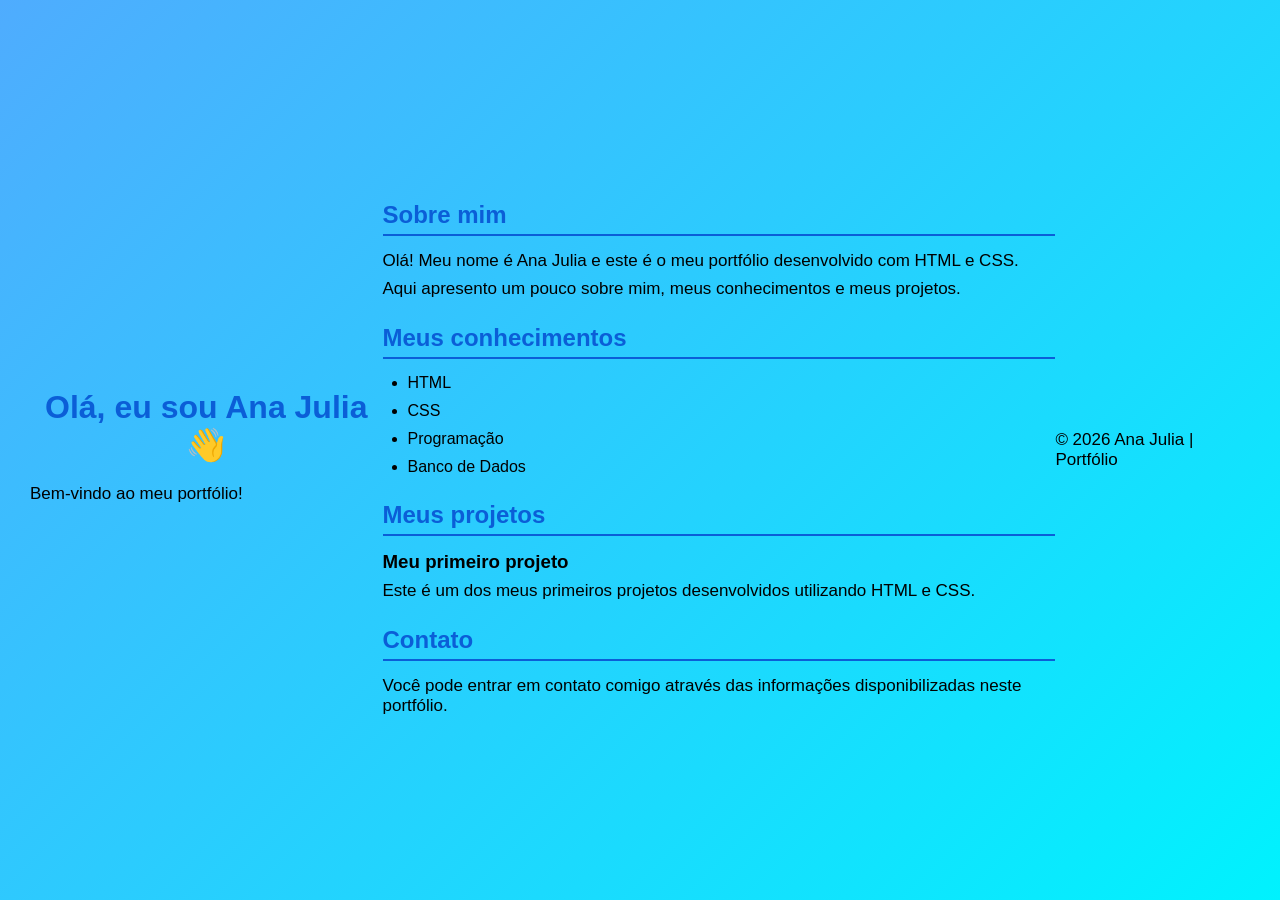
==== index.html @ 7d539e75 "Update title and restructure portfolio layout" ====
<!DOCTYPE html>
<html lang="pt-BR">
<head>
    <meta charset="UTF-8">
    <meta name="viewport" content="width=device-width, initial-scale=1.0">

    <title>Portfólio | Ana Julia</title>

    <link rel="stylesheet" href="style.css">
</head>

<body>

    <header>
        <h1>Olá, eu sou Ana Julia 👋</h1>
        <p>Bem-vindo ao meu portfólio!</p>
    </header>

    <main>

        <section>
            <h2>Sobre mim</h2>

            <p>
                Olá! Meu nome é Ana Julia e este é o meu portfólio
                desenvolvido com HTML e CSS.
            </p>

            <p>
                Aqui apresento um pouco sobre mim, meus conhecimentos
                e meus projetos.
            </p>
        </section>

        <section>
            <h2>Meus conhecimentos</h2>

            <ul>
                <li>HTML</li>
                <li>CSS</li>
                <li>Programação</li>
                <li>Banco de Dados</li>
            </ul>
        </section>

        <section>
            <h2>Meus projetos</h2>

            <div class="projeto">
                <h3>Meu primeiro projeto</h3>
                <p>
                    Este é um dos meus primeiros projetos desenvolvidos
                    utilizando HTML e CSS.
                </p>
            </div>

        </section>

        <section>
            <h2>Contato</h2>

            <p>
                Você pode entrar em contato comigo através das informações
                disponibilizadas neste portfólio.
            </p>
        </section>

    </main>

    <footer>
        <p>© 2026 Ana Julia | Portfólio</p>
    </footer>

</body>
</html>
---- style.css ----
*{
    margin:0;
    padding:0;
    box-sizing:border-box;
    font-family: Arial, Helvetica, sans-serif;
}

body{
    background: linear-gradient(135deg,#4facfe,#00f2fe);
    display:flex;
    justify-content:center;
    align-items:center;
    min-height:100vh;
    padding:30px;
}

.curriculo{
    background:white;
    width:800px;
    max-width:100%;
    padding:35px;
    border-radius:15px;
    box-shadow:0 10px 25px rgba(0,0,0,.2);
}

h1{
    text-align:center;
    color:#0b5ed7;
    margin-bottom:20px;
}

.descricao{
    text-align:center;
    margin-bottom:20px;
}

img{
    display:block;
    width:180px;
    height:180px;
    object-fit:cover;
    border-radius:50%;
    margin:20px auto;
    border:5px solid #0b5ed7;
}

h2{
    margin-top:25px;
    margin-bottom:15px;
    color:#0b5ed7;
    border-bottom:2px solid #0b5ed7;
    padding-bottom:5px;
}

p{
    margin:8px 0;
    font-size:17px;
}

ul{
    margin-left:25px;
    margin-top:10px;
}

li{
    margin:10px 0;
}

strong{
    color:#222;
}
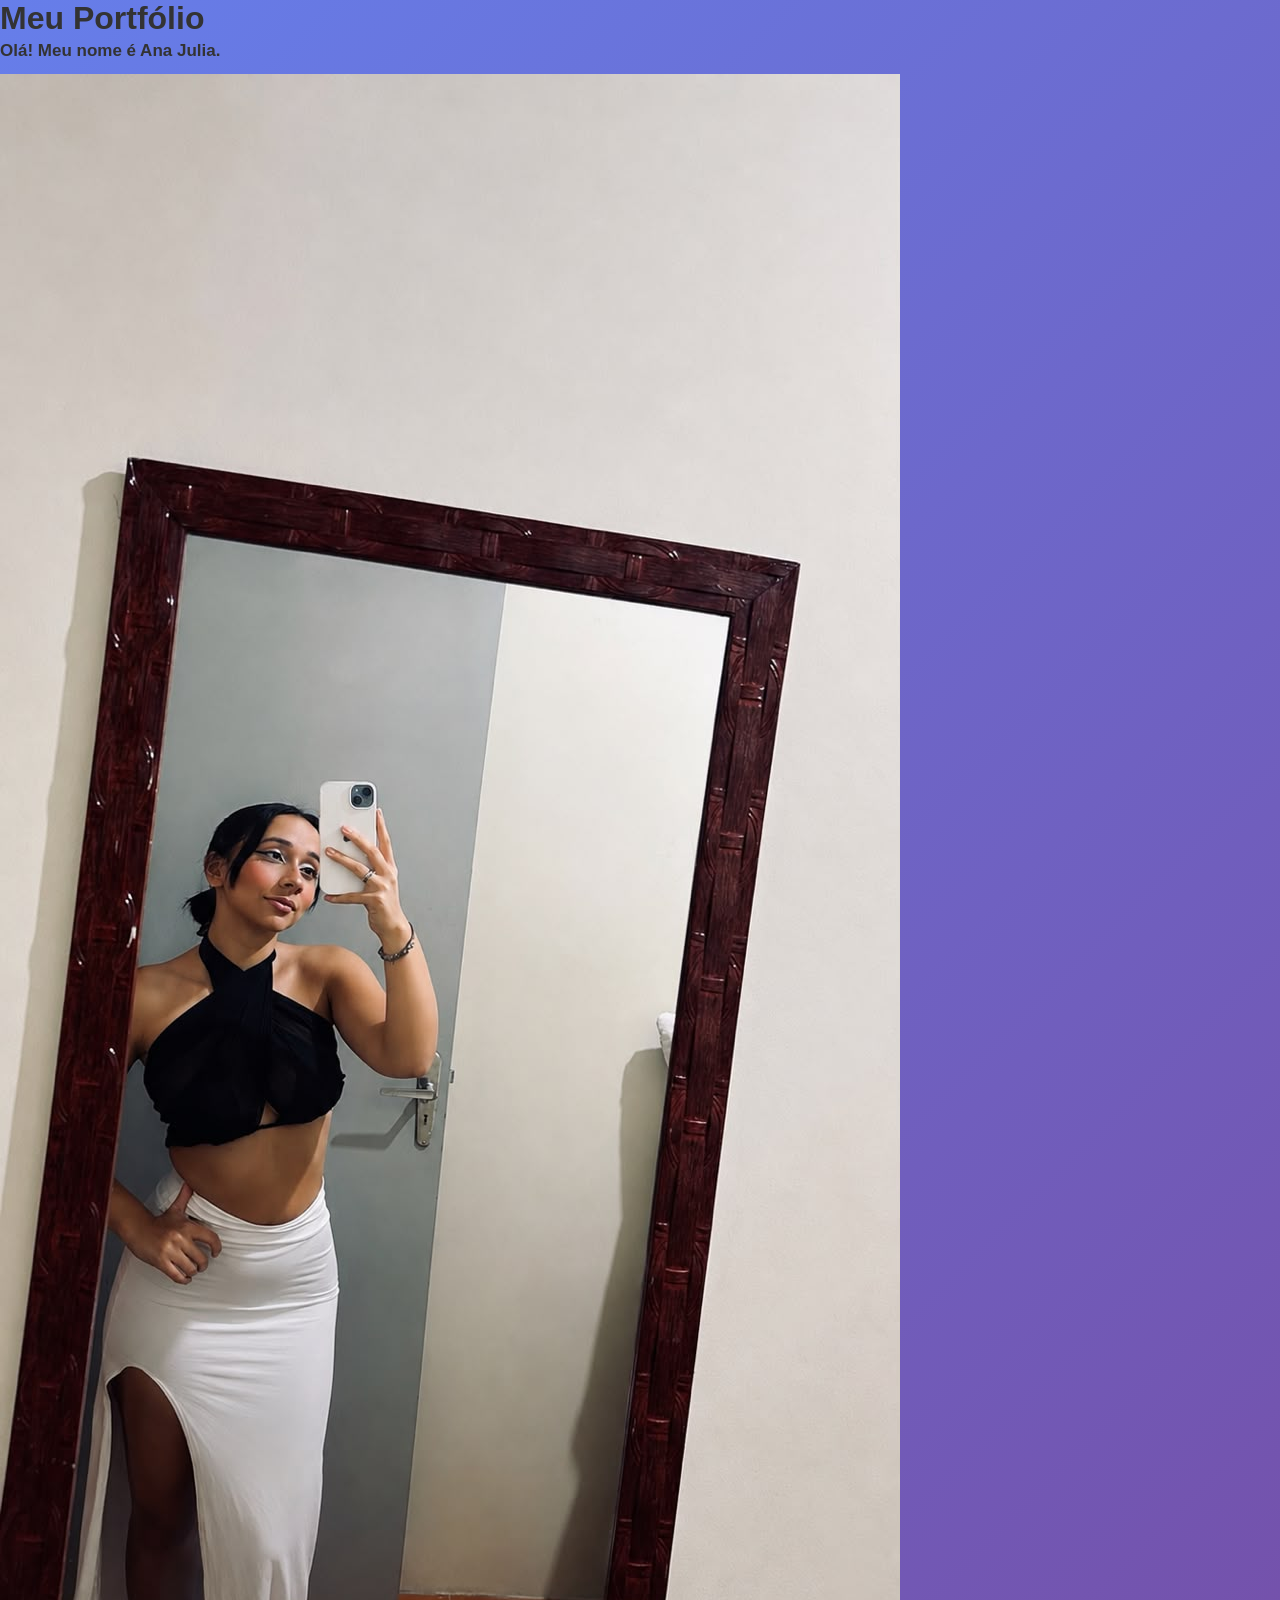
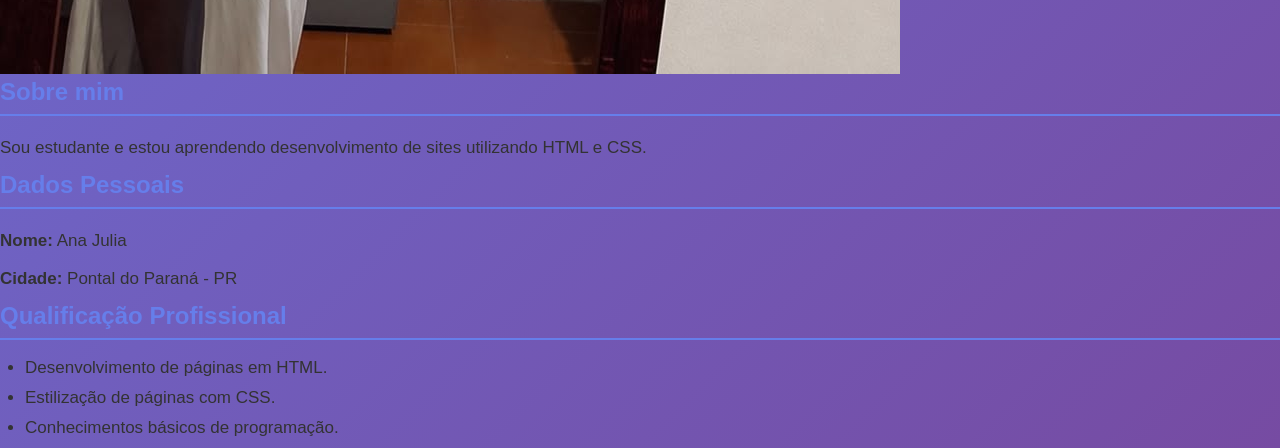
==== commit 5dbf7d32: "Update index.html" ====
--- a/index.html
+++ b/index.html
@@ -3,73 +3,43 @@
 <head>
     <meta charset="UTF-8">
     <meta name="viewport" content="width=device-width, initial-scale=1.0">
-
-    <title>Portfólio | Ana Julia</title>
-
+    <title>Portfólio - Ana Julia</title>
     <link rel="stylesheet" href="style.css">
 </head>
 
 <body>
 
-    <header>
-        <h1>Olá, eu sou Ana Julia 👋</h1>
-        <p>Bem-vindo ao meu portfólio!</p>
-    </header>
+    <div class="curriculo">
 
-    <main>
+        <h1>Meu Portfólio</h1>
 
-        <section>
-            <h2>Sobre mim</h2>
+        <p class="descricao">
+            <strong>Olá! Meu nome é Ana Julia.</strong>
+        </p>
 
-            <p>
-                Olá! Meu nome é Ana Julia e este é o meu portfólio
-                desenvolvido com HTML e CSS.
-            </p>
+        <img src="ee482ead-4602-4b2a-9e00-32a51fa433e0.jpeg" alt="Foto de perfil">
 
-            <p>
-                Aqui apresento um pouco sobre mim, meus conhecimentos
-                e meus projetos.
-            </p>
-        </section>
+        <h2>Sobre mim</h2>
 
-        <section>
-            <h2>Meus conhecimentos</h2>
+        <p>
+            Sou estudante e estou aprendendo desenvolvimento de sites
+            utilizando HTML e CSS.
+        </p>
 
-            <ul>
-                <li>HTML</li>
-                <li>CSS</li>
-                <li>Programação</li>
-                <li>Banco de Dados</li>
-            </ul>
-        </section>
+        <h2>Dados Pessoais</h2>
 
-        <section>
-            <h2>Meus projetos</h2>
+        <p><strong>Nome:</strong> Ana Julia</p>
+        <p><strong>Cidade:</strong> Pontal do Paraná - PR</p>
 
-            <div class="projeto">
-                <h3>Meu primeiro projeto</h3>
-                <p>
-                    Este é um dos meus primeiros projetos desenvolvidos
-                    utilizando HTML e CSS.
-                </p>
-            </div>
+        <h2>Qualificação Profissional</h2>
 
-        </section>
+        <ul>
+            <li>Desenvolvimento de páginas em HTML.</li>
+            <li>Estilização de páginas com CSS.</li>
+            <li>Conhecimentos básicos de programação.</li>
+        </ul>
 
-        <section>
-            <h2>Contato</h2>
-
-            <p>
-                Você pode entrar em contato comigo através das informações
-                disponibilizadas neste portfólio.
-            </p>
-        </section>
-
-    </main>
-
-    <footer>
-        <p>© 2026 Ana Julia | Portfólio</p>
-    </footer>
+    </div>
 
 </body>
 </html>
--- a/style.css
+++ b/style.css
@@ -1,71 +1,81 @@
-*{
-    margin:0;
-    padding:0;
-    box-sizing:border-box;
+* {
+    margin: 0;
+    padding: 0;
+    box-sizing: border-box;
     font-family: Arial, Helvetica, sans-serif;
 }
 
-body{
-    background: linear-gradient(135deg,#4facfe,#00f2fe);
-    display:flex;
-    justify-content:center;
-    align-items:center;
-    min-height:100vh;
-    padding:30px;
+body {
+    background: linear-gradient(135deg, #667eea, #764ba2);
+    color: #333;
+    min-height: 100vh;
 }
 
-.curriculo{
-    background:white;
-    width:800px;
-    max-width:100%;
-    padding:35px;
-    border-radius:15px;
-    box-shadow:0 10px 25px rgba(0,0,0,.2);
+header {
+    text-align: center;
+    color: white;
+    padding: 70px 20px 50px;
 }
 
-h1{
-    text-align:center;
-    color:#0b5ed7;
-    margin-bottom:20px;
+header h1 {
+    font-size: 42px;
+    margin-bottom: 15px;
 }
 
-.descricao{
-    text-align:center;
-    margin-bottom:20px;
+header p {
+    font-size: 20px;
 }
 
-img{
-    display:block;
-    width:180px;
-    height:180px;
-    object-fit:cover;
-    border-radius:50%;
-    margin:20px auto;
-    border:5px solid #0b5ed7;
+main {
+    width: 800px;
+    max-width: 90%;
+    margin: 0 auto;
 }
 
-h2{
-    margin-top:25px;
-    margin-bottom:15px;
-    color:#0b5ed7;
-    border-bottom:2px solid #0b5ed7;
-    padding-bottom:5px;
+section {
+    background: white;
+    padding: 30px;
+    margin-bottom: 25px;
+    border-radius: 15px;
+    box-shadow: 0 8px 20px rgba(0, 0, 0, 0.15);
 }
 
-p{
-    margin:8px 0;
-    font-size:17px;
+h2 {
+    color: #667eea;
+    margin-bottom: 18px;
+    border-bottom: 2px solid #667eea;
+    padding-bottom: 8px;
 }
 
-ul{
-    margin-left:25px;
-    margin-top:10px;
+p {
+    font-size: 17px;
+    line-height: 1.6;
+    margin-bottom: 10px;
 }
 
-li{
-    margin:10px 0;
+ul {
+    padding-left: 25px;
 }
 
-strong{
-    color:#222;
-}+li {
+    margin: 10px 0;
+    font-size: 17px;
+}
+
+.projeto {
+    background: #f4f4ff;
+    padding: 20px;
+    border-radius: 10px;
+}
+
+.projeto h3 {
+    color: #764ba2;
+    margin-bottom: 10px;
+}
+
+footer {
+    text-align: center;
+    color: white;
+    padding: 30px;
+    font-size: 15px;
+}
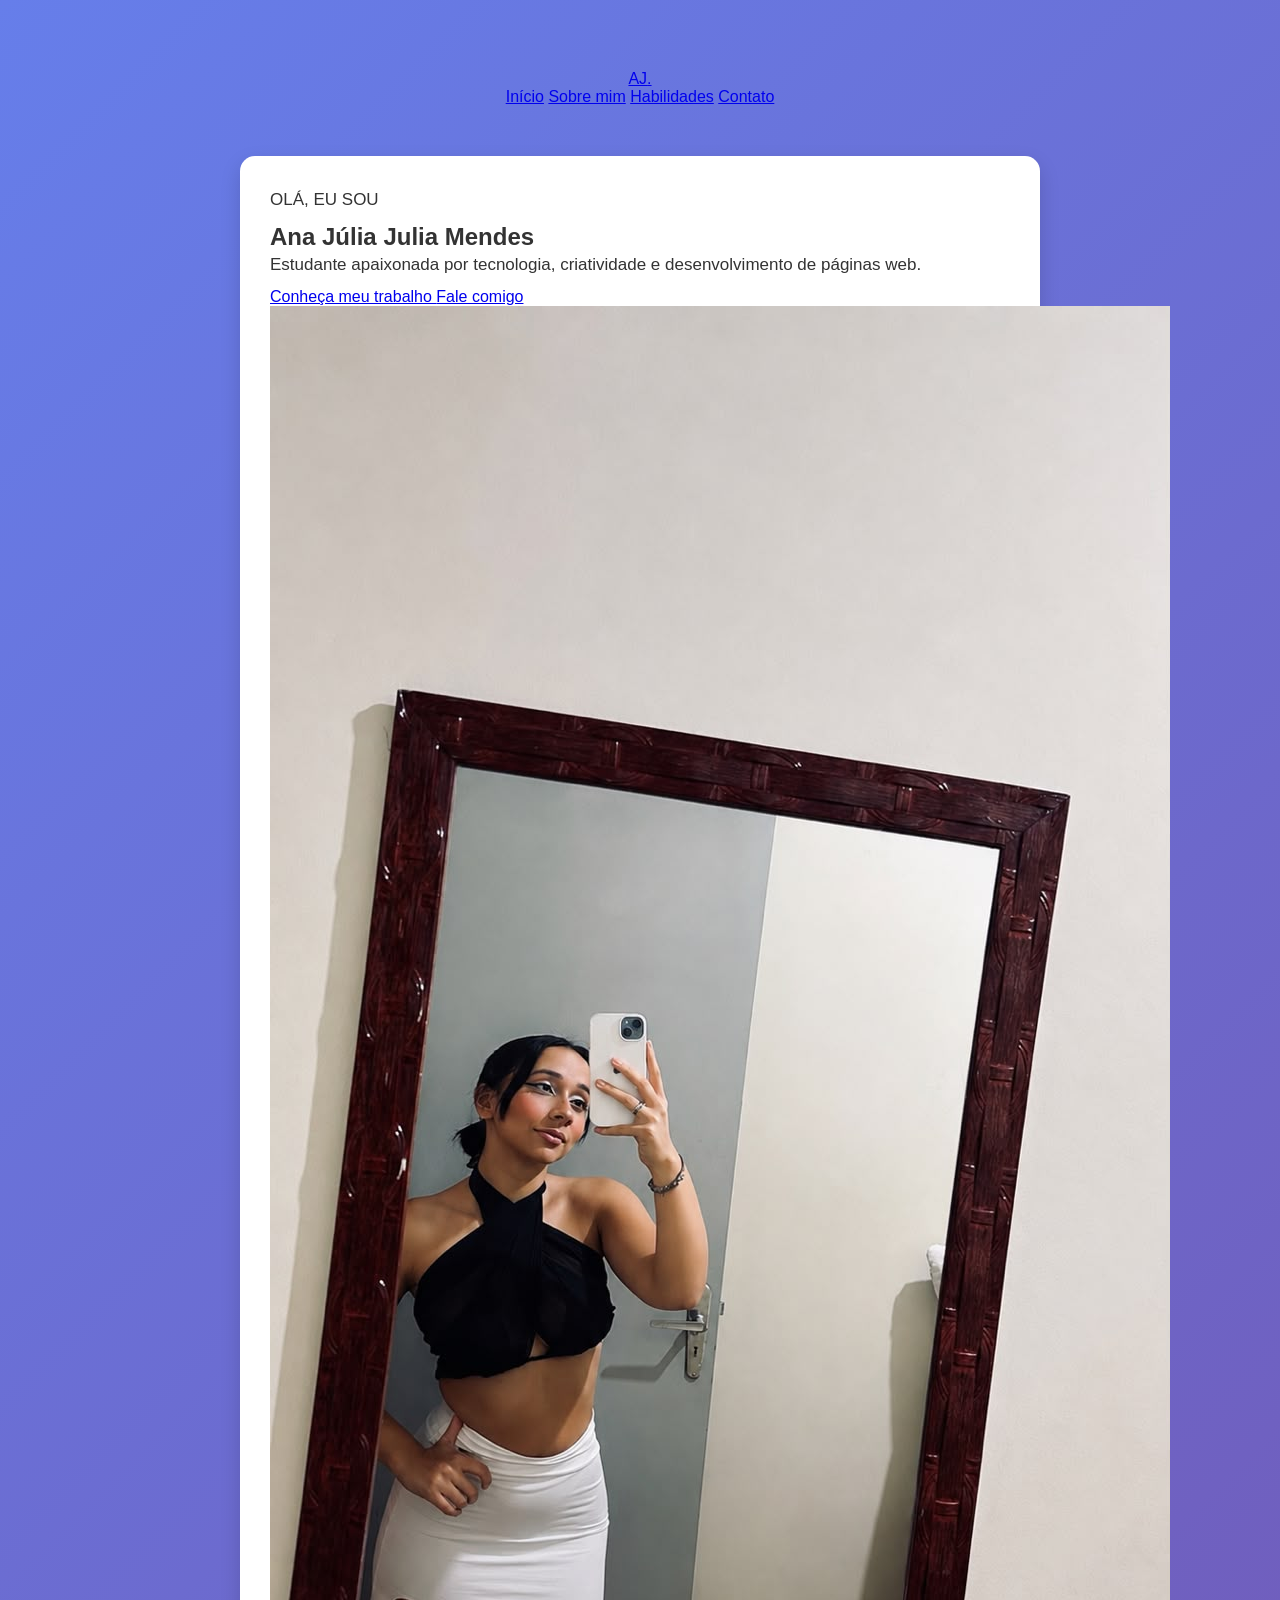
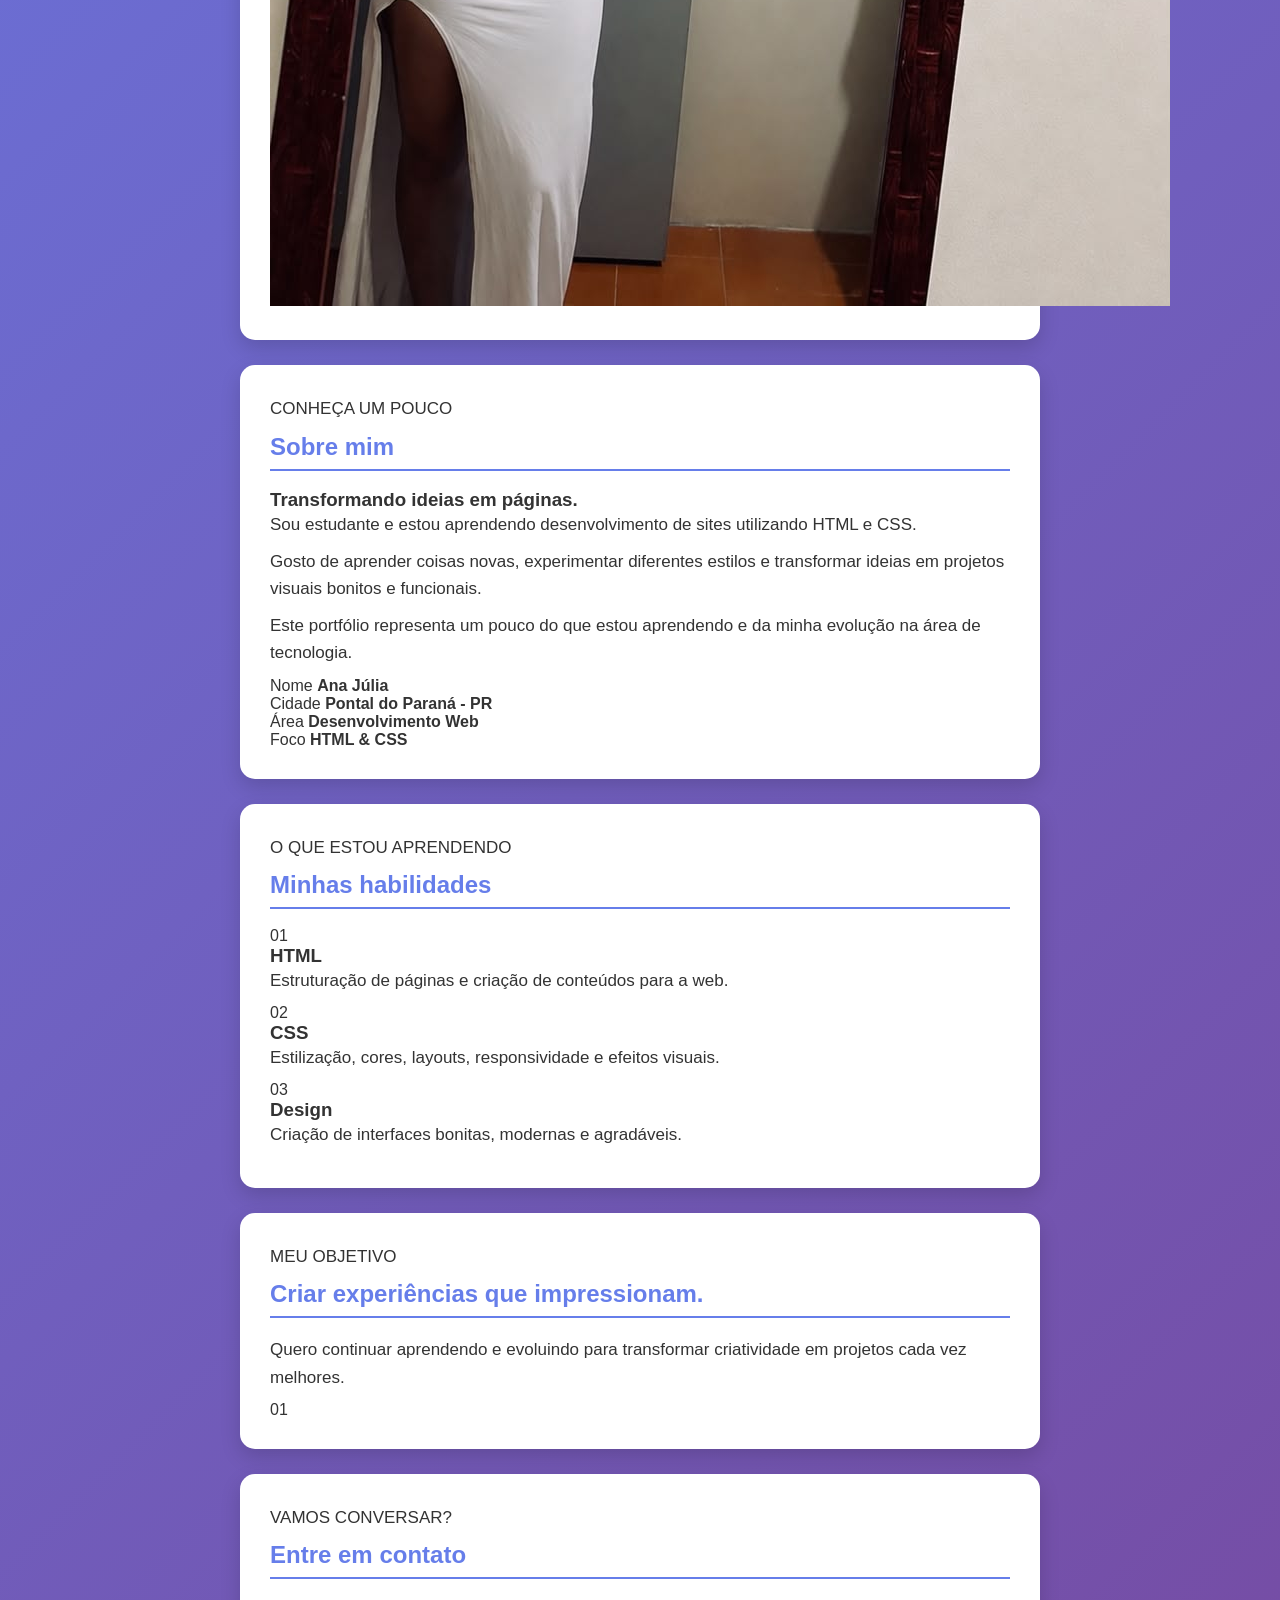
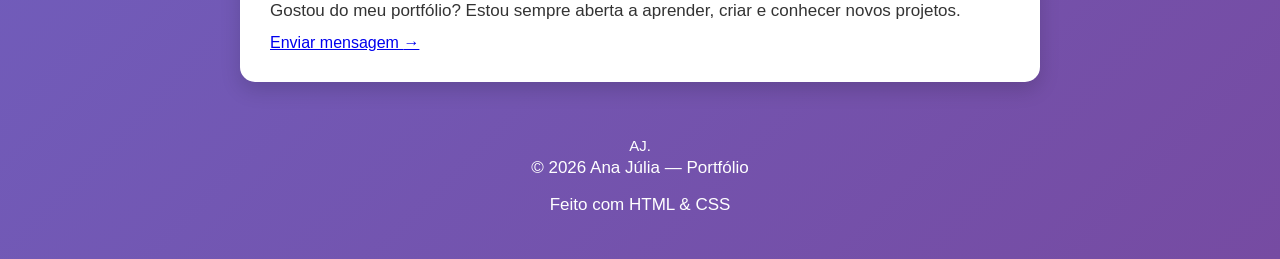
==== commit 3236681c: "Update portfolio title and restructure HTML layout" ====
--- a/index.html
+++ b/index.html
@@ -3,43 +3,273 @@
 <head>
     <meta charset="UTF-8">
     <meta name="viewport" content="width=device-width, initial-scale=1.0">
-    <title>Portfólio - Ana Julia</title>
+
+    <title>Ana Júlia | Portfólio</title>
+
     <link rel="stylesheet" href="style.css">
 </head>
 
 <body>
 
-    <div class="curriculo">
-
-        <h1>Meu Portfólio</h1>
-
-        <p class="descricao">
-            <strong>Olá! Meu nome é Ana Julia.</strong>
+    <!-- CABEÇALHO -->
+    <header class="header">
+        <a href="#inicio" class="logo">AJ<span>.</span></a>
+
+        <nav class="nav">
+            <a href="#inicio">Início</a>
+            <a href="#sobre">Sobre mim</a>
+            <a href="#habilidades">Habilidades</a>
+            <a href="#contato">Contato</a>
+        </nav>
+    </header>
+
+
+    <!-- INÍCIO -->
+    <main>
+
+        <section class="hero" id="inicio">
+
+            <div class="hero-text">
+
+                <p class="small-title">OLÁ, EU SOU</p>
+
+                <h1>
+                    Ana Júlia
+                    <span>Julia Mendes</span>
+                </h1>
+
+                <p class="description">
+                    Estudante apaixonada por tecnologia, criatividade
+                    e desenvolvimento de páginas web.
+                </p>
+
+                <div class="buttons">
+                    <a href="#sobre" class="btn primary">
+                        Conheça meu trabalho
+                    </a>
+
+                    <a href="#contato" class="btn secondary">
+                        Fale comigo
+                    </a>
+                </div>
+
+            </div>
+
+
+            <div class="hero-image">
+
+                <div class="image-glow"></div>
+
+                <div class="image-card">
+                    <img
+                        src="ee482ead-4602-4b2a-9e00-32a51fa433e0.jpeg"
+                        alt="Foto de Ana Júlia"
+                    >
+                </div>
+
+            </div>
+
+        </section>
+
+
+        <!-- SOBRE -->
+        <section class="section" id="sobre">
+
+            <div class="section-title">
+                <p>CONHEÇA UM POUCO</p>
+                <h2>Sobre <span>mim</span></h2>
+            </div>
+
+            <div class="about-grid">
+
+                <div class="about-text">
+                    <h3>Transformando ideias em páginas.</h3>
+
+                    <p>
+                        Sou estudante e estou aprendendo desenvolvimento
+                        de sites utilizando HTML e CSS.
+                    </p>
+
+                    <p>
+                        Gosto de aprender coisas novas, experimentar
+                        diferentes estilos e transformar ideias em
+                        projetos visuais bonitos e funcionais.
+                    </p>
+
+                    <p>
+                        Este portfólio representa um pouco do que estou
+                        aprendendo e da minha evolução na área de tecnologia.
+                    </p>
+                </div>
+
+
+                <div class="info-card">
+
+                    <div class="info-item">
+                        <span>Nome</span>
+                        <strong>Ana Júlia</strong>
+                    </div>
+
+                    <div class="info-item">
+                        <span>Cidade</span>
+                        <strong>Pontal do Paraná - PR</strong>
+                    </div>
+
+                    <div class="info-item">
+                        <span>Área</span>
+                        <strong>Desenvolvimento Web</strong>
+                    </div>
+
+                    <div class="info-item">
+                        <span>Foco</span>
+                        <strong>HTML & CSS</strong>
+                    </div>
+
+                </div>
+
+            </div>
+
+        </section>
+
+
+        <!-- HABILIDADES -->
+        <section class="section skills-section" id="habilidades">
+
+            <div class="section-title center">
+                <p>O QUE ESTOU APRENDENDO</p>
+                <h2>Minhas <span>habilidades</span></h2>
+            </div>
+
+
+            <div class="skills">
+
+                <div class="skill-card">
+                    <div class="skill-icon">01</div>
+
+                    <h3>HTML</h3>
+
+                    <p>
+                        Estruturação de páginas e criação
+                        de conteúdos para a web.
+                    </p>
+
+                    <div class="progress">
+                        <span style="width: 85%;"></span>
+                    </div>
+                </div>
+
+
+                <div class="skill-card">
+                    <div class="skill-icon">02</div>
+
+                    <h3>CSS</h3>
+
+                    <p>
+                        Estilização, cores, layouts,
+                        responsividade e efeitos visuais.
+                    </p>
+
+                    <div class="progress">
+                        <span style="width: 75%;"></span>
+                    </div>
+                </div>
+
+
+                <div class="skill-card">
+                    <div class="skill-icon">03</div>
+
+                    <h3>Design</h3>
+
+                    <p>
+                        Criação de interfaces bonitas,
+                        modernas e agradáveis.
+                    </p>
+
+                    <div class="progress">
+                        <span style="width: 70%;"></span>
+                    </div>
+                </div>
+
+            </div>
+
+        </section>
+
+
+        <!-- DESTAQUE -->
+        <section class="highlight">
+
+            <div>
+                <p class="small-title">MEU OBJETIVO</p>
+
+                <h2>
+                    Criar experiências
+                    <span>que impressionam.</span>
+                </h2>
+
+                <p>
+                    Quero continuar aprendendo e evoluindo
+                    para transformar criatividade em projetos
+                    cada vez melhores.
+                </p>
+            </div>
+
+            <div class="big-number">
+                01
+            </div>
+
+        </section>
+
+
+        <!-- CONTATO -->
+        <section class="section contact" id="contato">
+
+            <div class="section-title center">
+                <p>VAMOS CONVERSAR?</p>
+
+                <h2>
+                    Entre em <span>contato</span>
+                </h2>
+            </div>
+
+            <div class="contact-box">
+
+                <div>
+                    <p>
+                        Gostou do meu portfólio?
+                        Estou sempre aberta a aprender,
+                        criar e conhecer novos projetos.
+                    </p>
+                </div>
+
+                <a href="mailto:seuemail@email.com" class="contact-button">
+                    Enviar mensagem
+                    <span>→</span>
+                </a>
+
+            </div>
+
+        </section>
+
+    </main>
+
+
+    <!-- RODAPÉ -->
+    <footer>
+
+        <div class="footer-logo">
+            AJ<span>.</span>
+        </div>
+
+        <p>
+            © 2026 Ana Júlia — Portfólio
         </p>
 
-        <img src="ee482ead-4602-4b2a-9e00-32a51fa433e0.jpeg" alt="Foto de perfil">
-
-        <h2>Sobre mim</h2>
-
         <p>
-            Sou estudante e estou aprendendo desenvolvimento de sites
-            utilizando HTML e CSS.
+            Feito com HTML & CSS
         </p>
 
-        <h2>Dados Pessoais</h2>
-
-        <p><strong>Nome:</strong> Ana Julia</p>
-        <p><strong>Cidade:</strong> Pontal do Paraná - PR</p>
-
-        <h2>Qualificação Profissional</h2>
-
-        <ul>
-            <li>Desenvolvimento de páginas em HTML.</li>
-            <li>Estilização de páginas com CSS.</li>
-            <li>Conhecimentos básicos de programação.</li>
-        </ul>
-
-    </div>
+    </footer>
+
 
 </body>
 </html>
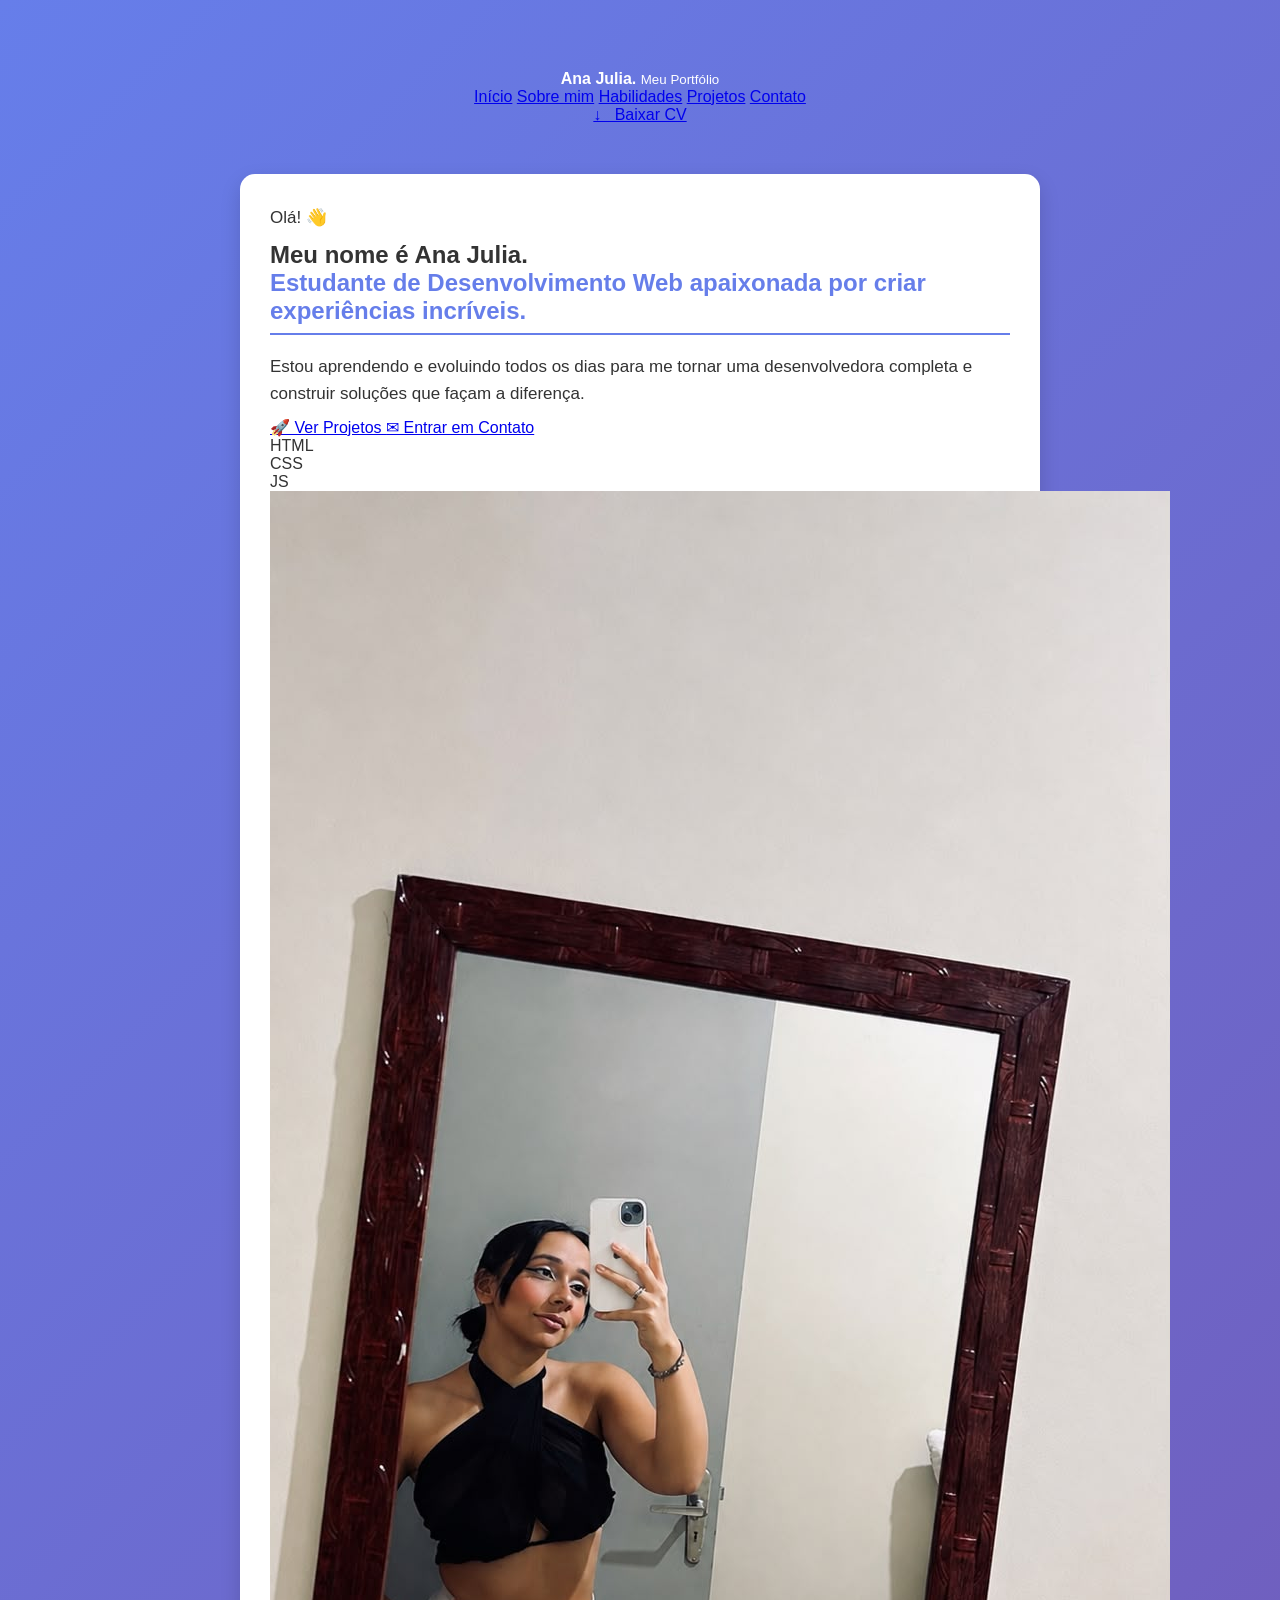
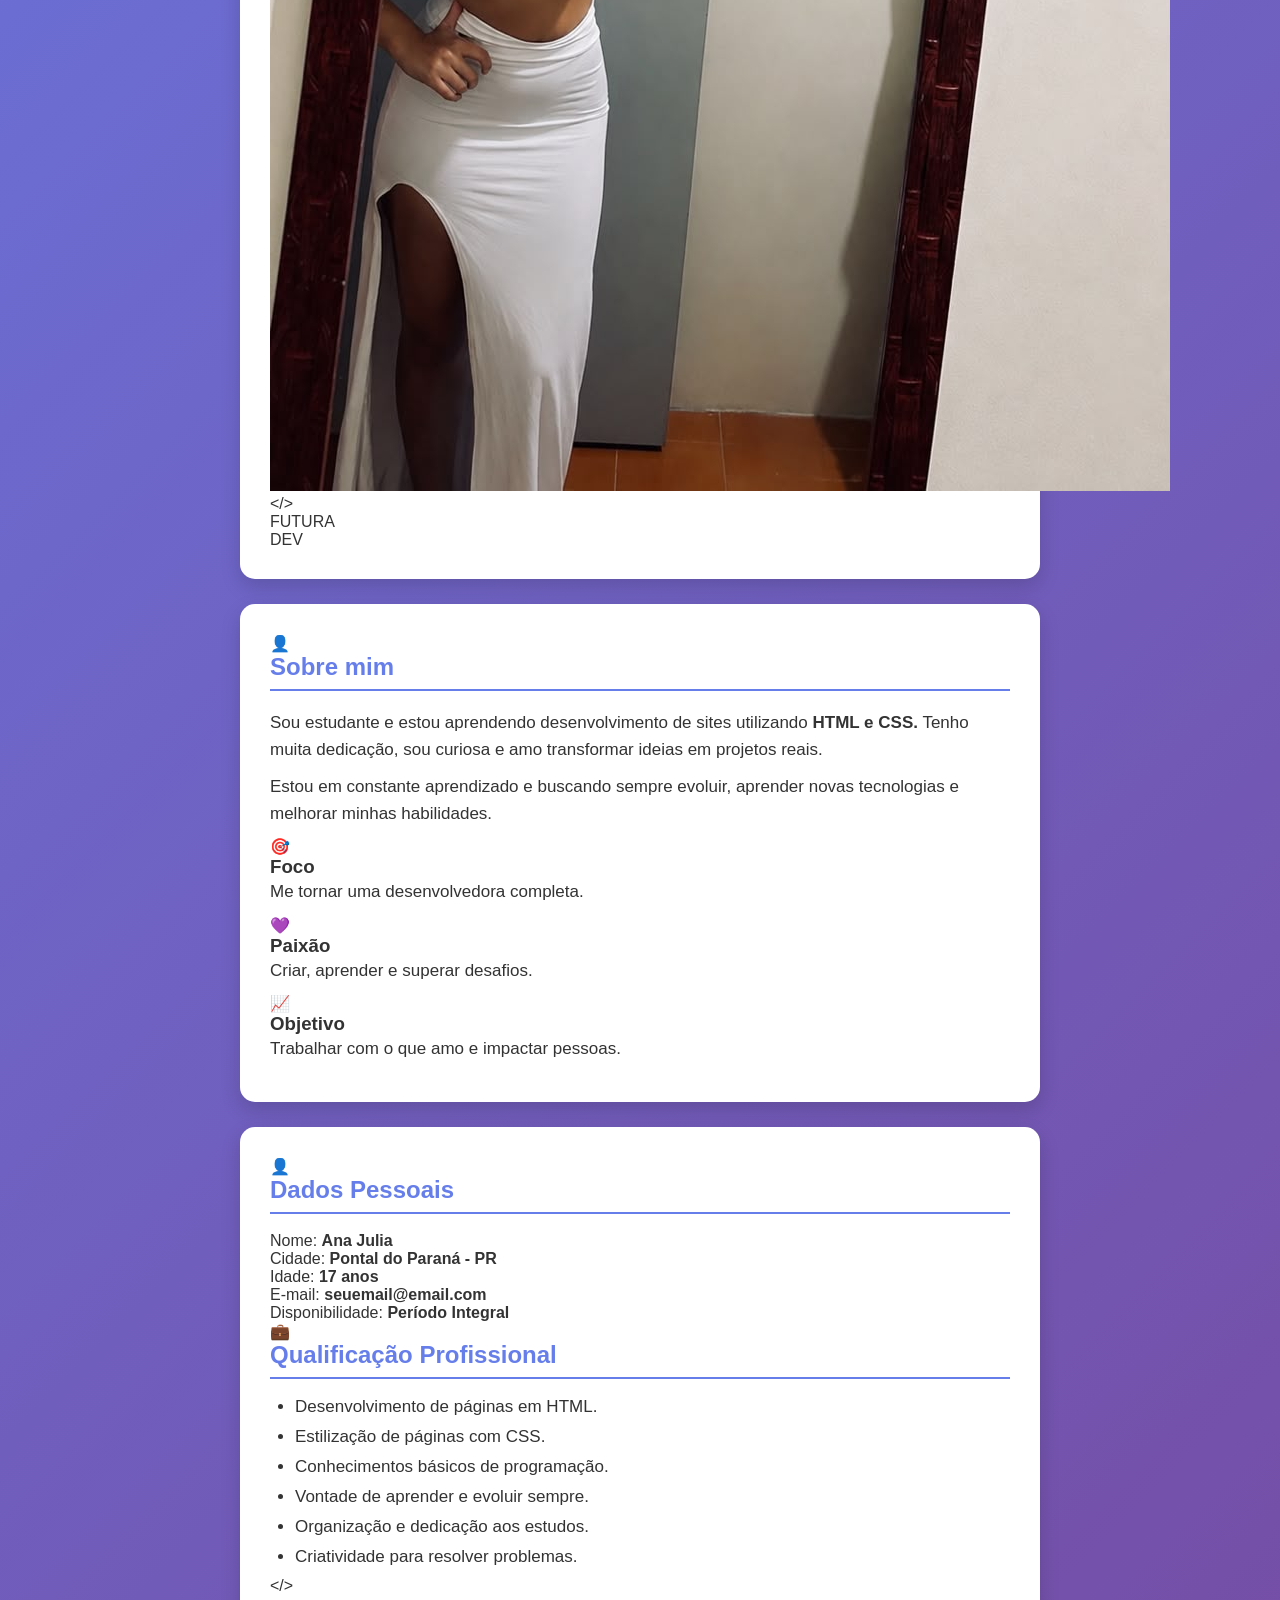
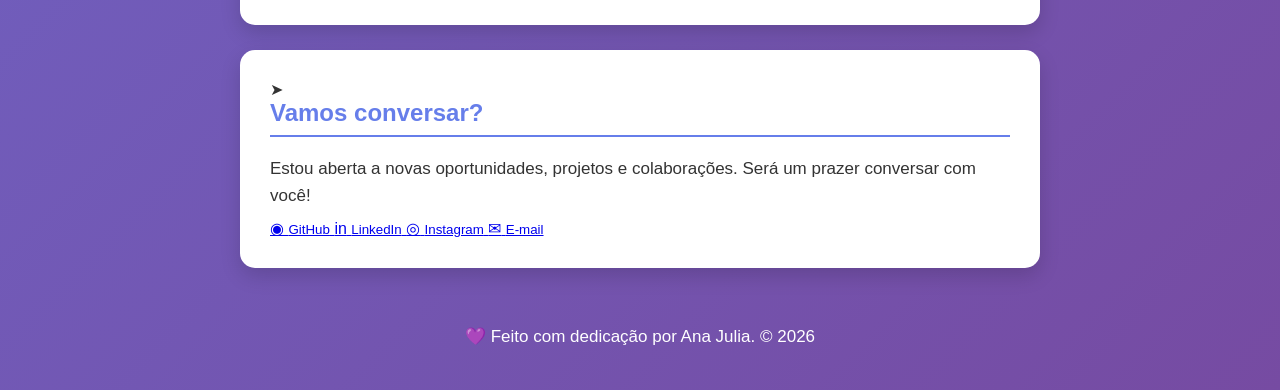
==== commit 75b867c3: "Update index.html" ====
--- a/index.html
+++ b/index.html
@@ -1,70 +1,123 @@
 <!DOCTYPE html>
 <html lang="pt-BR">
+
 <head>
     <meta charset="UTF-8">
-    <meta name="viewport" content="width=device-width, initial-scale=1.0">
-
-    <title>Ana Júlia | Portfólio</title>
+
+    <meta name="viewport"
+        content="width=device-width, initial-scale=1.0">
+
+    <meta name="description"
+        content="Portfólio de Ana Julia - Estudante de Desenvolvimento Web">
+
+    <title>Ana Julia | Meu Portfólio</title>
 
     <link rel="stylesheet" href="style.css">
 </head>
 
 <body>
 
-    <!-- CABEÇALHO -->
+    <!-- FUNDO DECORATIVO -->
+    <div class="background-glow glow-1"></div>
+    <div class="background-glow glow-2"></div>
+
+    <!-- MENU -->
     <header class="header">
-        <a href="#inicio" class="logo">AJ<span>.</span></a>
-
-        <nav class="nav">
-            <a href="#inicio">Início</a>
+
+        <div class="logo">
+            <strong>Ana Julia<span>.</span></strong>
+            <small>Meu Portfólio</small>
+        </div>
+
+        <nav class="menu">
+            <a href="#inicio" class="active">Início</a>
             <a href="#sobre">Sobre mim</a>
             <a href="#habilidades">Habilidades</a>
+            <a href="#projetos">Projetos</a>
             <a href="#contato">Contato</a>
         </nav>
+
+        <a href="#contato" class="btn-cv">
+            ↓ &nbsp; Baixar CV
+        </a>
+
     </header>
 
 
-    <!-- INÍCIO -->
+    <!-- HERO -->
     <main>
 
         <section class="hero" id="inicio">
 
             <div class="hero-text">
 
-                <p class="small-title">OLÁ, EU SOU</p>
+                <p class="hello">
+                    Olá! 👋
+                </p>
 
                 <h1>
-                    Ana Júlia
-                    <span>Julia Mendes</span>
+                    Meu nome é
+                    <span>Ana Julia.</span>
                 </h1>
 
+                <h2>
+                    Estudante de Desenvolvimento Web
+                    apaixonada por
+                    <strong>criar experiências incríveis.</strong>
+                </h2>
+
                 <p class="description">
-                    Estudante apaixonada por tecnologia, criatividade
-                    e desenvolvimento de páginas web.
-                </p>
-
-                <div class="buttons">
-                    <a href="#sobre" class="btn primary">
-                        Conheça meu trabalho
+                    Estou aprendendo e evoluindo todos os dias
+                    para me tornar uma desenvolvedora completa
+                    e construir soluções que façam a diferença.
+                </p>
+
+                <div class="hero-buttons">
+
+                    <a href="#projetos" class="btn-primary">
+                        🚀 Ver Projetos
                     </a>
 
-                    <a href="#contato" class="btn secondary">
-                        Fale comigo
+                    <a href="#contato" class="btn-secondary">
+                        ✉ Entrar em Contato
                     </a>
-                </div>
-
-            </div>
-
-
+
+                </div>
+
+                <div class="technologies">
+
+                    <div class="tech">
+                        <span>HTML</span>
+                    </div>
+
+                    <div class="tech">
+                        <span>CSS</span>
+                    </div>
+
+                    <div class="tech js">
+                        <span>JS</span>
+                    </div>
+
+                </div>
+
+            </div>
+
+
+            <!-- FOTO -->
             <div class="hero-image">
 
                 <div class="image-glow"></div>
 
-                <div class="image-card">
-                    <img
-                        src="ee482ead-4602-4b2a-9e00-32a51fa433e0.jpeg"
-                        alt="Foto de Ana Júlia"
-                    >
+                <img
+                    src="ee482ead-4602-4b2a-9e00-32a51fa433e0.jpeg"
+                    alt="Foto de Ana Julia">
+
+                <div class="dev-badge">
+                    <div class="code-icon">
+                        &lt;/&gt;
+                    </div>
+
+                    <span>FUTURA<br>DEV</span>
                 </div>
 
             </div>
@@ -73,56 +126,81 @@
 
 
         <!-- SOBRE -->
-        <section class="section" id="sobre">
-
-            <div class="section-title">
-                <p>CONHEÇA UM POUCO</p>
-                <h2>Sobre <span>mim</span></h2>
-            </div>
-
-            <div class="about-grid">
-
-                <div class="about-text">
-                    <h3>Transformando ideias em páginas.</h3>
-
-                    <p>
-                        Sou estudante e estou aprendendo desenvolvimento
-                        de sites utilizando HTML e CSS.
-                    </p>
-
-                    <p>
-                        Gosto de aprender coisas novas, experimentar
-                        diferentes estilos e transformar ideias em
-                        projetos visuais bonitos e funcionais.
-                    </p>
-
-                    <p>
-                        Este portfólio representa um pouco do que estou
-                        aprendendo e da minha evolução na área de tecnologia.
-                    </p>
-                </div>
-
-
-                <div class="info-card">
-
-                    <div class="info-item">
-                        <span>Nome</span>
-                        <strong>Ana Júlia</strong>
-                    </div>
-
-                    <div class="info-item">
-                        <span>Cidade</span>
-                        <strong>Pontal do Paraná - PR</strong>
-                    </div>
-
-                    <div class="info-item">
-                        <span>Área</span>
-                        <strong>Desenvolvimento Web</strong>
-                    </div>
-
-                    <div class="info-item">
-                        <span>Foco</span>
-                        <strong>HTML & CSS</strong>
+        <section class="section about" id="sobre">
+
+            <div class="about-main">
+
+                <div class="section-title">
+
+                    <div class="title-icon">
+                        👤
+                    </div>
+
+                    <h2>Sobre mim</h2>
+
+                </div>
+
+                <p>
+                    Sou estudante e estou aprendendo desenvolvimento
+                    de sites utilizando <strong>HTML e CSS.</strong>
+                    Tenho muita dedicação, sou curiosa e amo transformar
+                    ideias em projetos reais.
+                </p>
+
+                <p>
+                    Estou em constante aprendizado e buscando sempre
+                    evoluir, aprender novas tecnologias e melhorar minhas
+                    habilidades.
+                </p>
+
+            </div>
+
+
+            <div class="about-items">
+
+                <div class="about-item">
+
+                    <div class="item-icon">
+                        🎯
+                    </div>
+
+                    <div>
+                        <h3>Foco</h3>
+                        <p>
+                            Me tornar uma desenvolvedora completa.
+                        </p>
+                    </div>
+
+                </div>
+
+
+                <div class="about-item">
+
+                    <div class="item-icon">
+                        💜
+                    </div>
+
+                    <div>
+                        <h3>Paixão</h3>
+                        <p>
+                            Criar, aprender e superar desafios.
+                        </p>
+                    </div>
+
+                </div>
+
+
+                <div class="about-item">
+
+                    <div class="item-icon">
+                        📈
+                    </div>
+
+                    <div>
+                        <h3>Objetivo</h3>
+                        <p>
+                            Trabalhar com o que amo e impactar pessoas.
+                        </p>
                     </div>
 
                 </div>
@@ -132,62 +210,110 @@
         </section>
 
 
-        <!-- HABILIDADES -->
-        <section class="section skills-section" id="habilidades">
-
-            <div class="section-title center">
-                <p>O QUE ESTOU APRENDENDO</p>
-                <h2>Minhas <span>habilidades</span></h2>
-            </div>
-
-
-            <div class="skills">
-
-                <div class="skill-card">
-                    <div class="skill-icon">01</div>
-
-                    <h3>HTML</h3>
-
-                    <p>
-                        Estruturação de páginas e criação
-                        de conteúdos para a web.
-                    </p>
-
-                    <div class="progress">
-                        <span style="width: 85%;"></span>
-                    </div>
-                </div>
-
-
-                <div class="skill-card">
-                    <div class="skill-icon">02</div>
-
-                    <h3>CSS</h3>
-
-                    <p>
-                        Estilização, cores, layouts,
-                        responsividade e efeitos visuais.
-                    </p>
-
-                    <div class="progress">
-                        <span style="width: 75%;"></span>
-                    </div>
-                </div>
-
-
-                <div class="skill-card">
-                    <div class="skill-icon">03</div>
-
-                    <h3>Design</h3>
-
-                    <p>
-                        Criação de interfaces bonitas,
-                        modernas e agradáveis.
-                    </p>
-
-                    <div class="progress">
-                        <span style="width: 70%;"></span>
-                    </div>
+        <!-- INFORMAÇÕES -->
+        <section class="cards-section" id="habilidades">
+
+
+            <!-- DADOS PESSOAIS -->
+            <div class="info-card">
+
+                <div class="card-title">
+
+                    <div class="card-icon">
+                        👤
+                    </div>
+
+                    <h2>Dados Pessoais</h2>
+
+                </div>
+
+
+                <div class="info-row">
+
+                    <span>Nome:</span>
+                    <strong>Ana Julia</strong>
+
+                </div>
+
+
+                <div class="info-row">
+
+                    <span>Cidade:</span>
+                    <strong>Pontal do Paraná - PR</strong>
+
+                </div>
+
+
+                <div class="info-row">
+
+                    <span>Idade:</span>
+                    <strong>17 anos</strong>
+
+                </div>
+
+
+                <div class="info-row">
+
+                    <span>E-mail:</span>
+                    <strong>seuemail@email.com</strong>
+
+                </div>
+
+
+                <div class="info-row">
+
+                    <span>Disponibilidade:</span>
+                    <strong>Período Integral</strong>
+
+                </div>
+
+            </div>
+
+
+            <!-- QUALIFICAÇÕES -->
+            <div class="info-card qualification" id="projetos">
+
+                <div class="card-title">
+
+                    <div class="card-icon">
+                        💼
+                    </div>
+
+                    <h2>Qualificação Profissional</h2>
+
+                </div>
+
+
+                <ul class="skills-list">
+
+                    <li>
+                        Desenvolvimento de páginas em HTML.
+                    </li>
+
+                    <li>
+                        Estilização de páginas com CSS.
+                    </li>
+
+                    <li>
+                        Conhecimentos básicos de programação.
+                    </li>
+
+                    <li>
+                        Vontade de aprender e evoluir sempre.
+                    </li>
+
+                    <li>
+                        Organização e dedicação aos estudos.
+                    </li>
+
+                    <li>
+                        Criatividade para resolver problemas.
+                    </li>
+
+                </ul>
+
+                <div class="code-decoration">
+                    &lt;/&gt;
                 </div>
 
             </div>
@@ -195,55 +321,51 @@
         </section>
 
 
-        <!-- DESTAQUE -->
-        <section class="highlight">
-
-            <div>
-                <p class="small-title">MEU OBJETIVO</p>
-
-                <h2>
-                    Criar experiências
-                    <span>que impressionam.</span>
-                </h2>
+        <!-- CONTATO -->
+        <section class="contact" id="contato">
+
+            <div class="contact-text">
+
+                <div class="contact-title">
+
+                    <span>➤</span>
+
+                    <h2>Vamos conversar?</h2>
+
+                </div>
 
                 <p>
-                    Quero continuar aprendendo e evoluindo
-                    para transformar criatividade em projetos
-                    cada vez melhores.
-                </p>
-            </div>
-
-            <div class="big-number">
-                01
-            </div>
-
-        </section>
-
-
-        <!-- CONTATO -->
-        <section class="section contact" id="contato">
-
-            <div class="section-title center">
-                <p>VAMOS CONVERSAR?</p>
-
-                <h2>
-                    Entre em <span>contato</span>
-                </h2>
-            </div>
-
-            <div class="contact-box">
-
-                <div>
-                    <p>
-                        Gostou do meu portfólio?
-                        Estou sempre aberta a aprender,
-                        criar e conhecer novos projetos.
-                    </p>
-                </div>
-
-                <a href="mailto:seuemail@email.com" class="contact-button">
-                    Enviar mensagem
-                    <span>→</span>
+                    Estou aberta a novas oportunidades,
+                    projetos e colaborações.
+                    Será um prazer conversar com você!
+                </p>
+
+            </div>
+
+
+            <div class="socials">
+
+                <a href="#" class="social">
+                    <span>◉</span>
+                    <small>GitHub</small>
+                </a>
+
+
+                <a href="#" class="social">
+                    <span>in</span>
+                    <small>LinkedIn</small>
+                </a>
+
+
+                <a href="#" class="social">
+                    <span>◎</span>
+                    <small>Instagram</small>
+                </a>
+
+
+                <a href="mailto:seuemail@email.com" class="social">
+                    <span>✉</span>
+                    <small>E-mail</small>
                 </a>
 
             </div>
@@ -256,20 +378,14 @@
     <!-- RODAPÉ -->
     <footer>
 
-        <div class="footer-logo">
-            AJ<span>.</span>
-        </div>
-
         <p>
-            © 2026 Ana Júlia — Portfólio
+            💜 Feito com dedicação por Ana Julia.
+            © 2026
         </p>
 
-        <p>
-            Feito com HTML & CSS
-        </p>
-
     </footer>
 
 
 </body>
+
 </html>
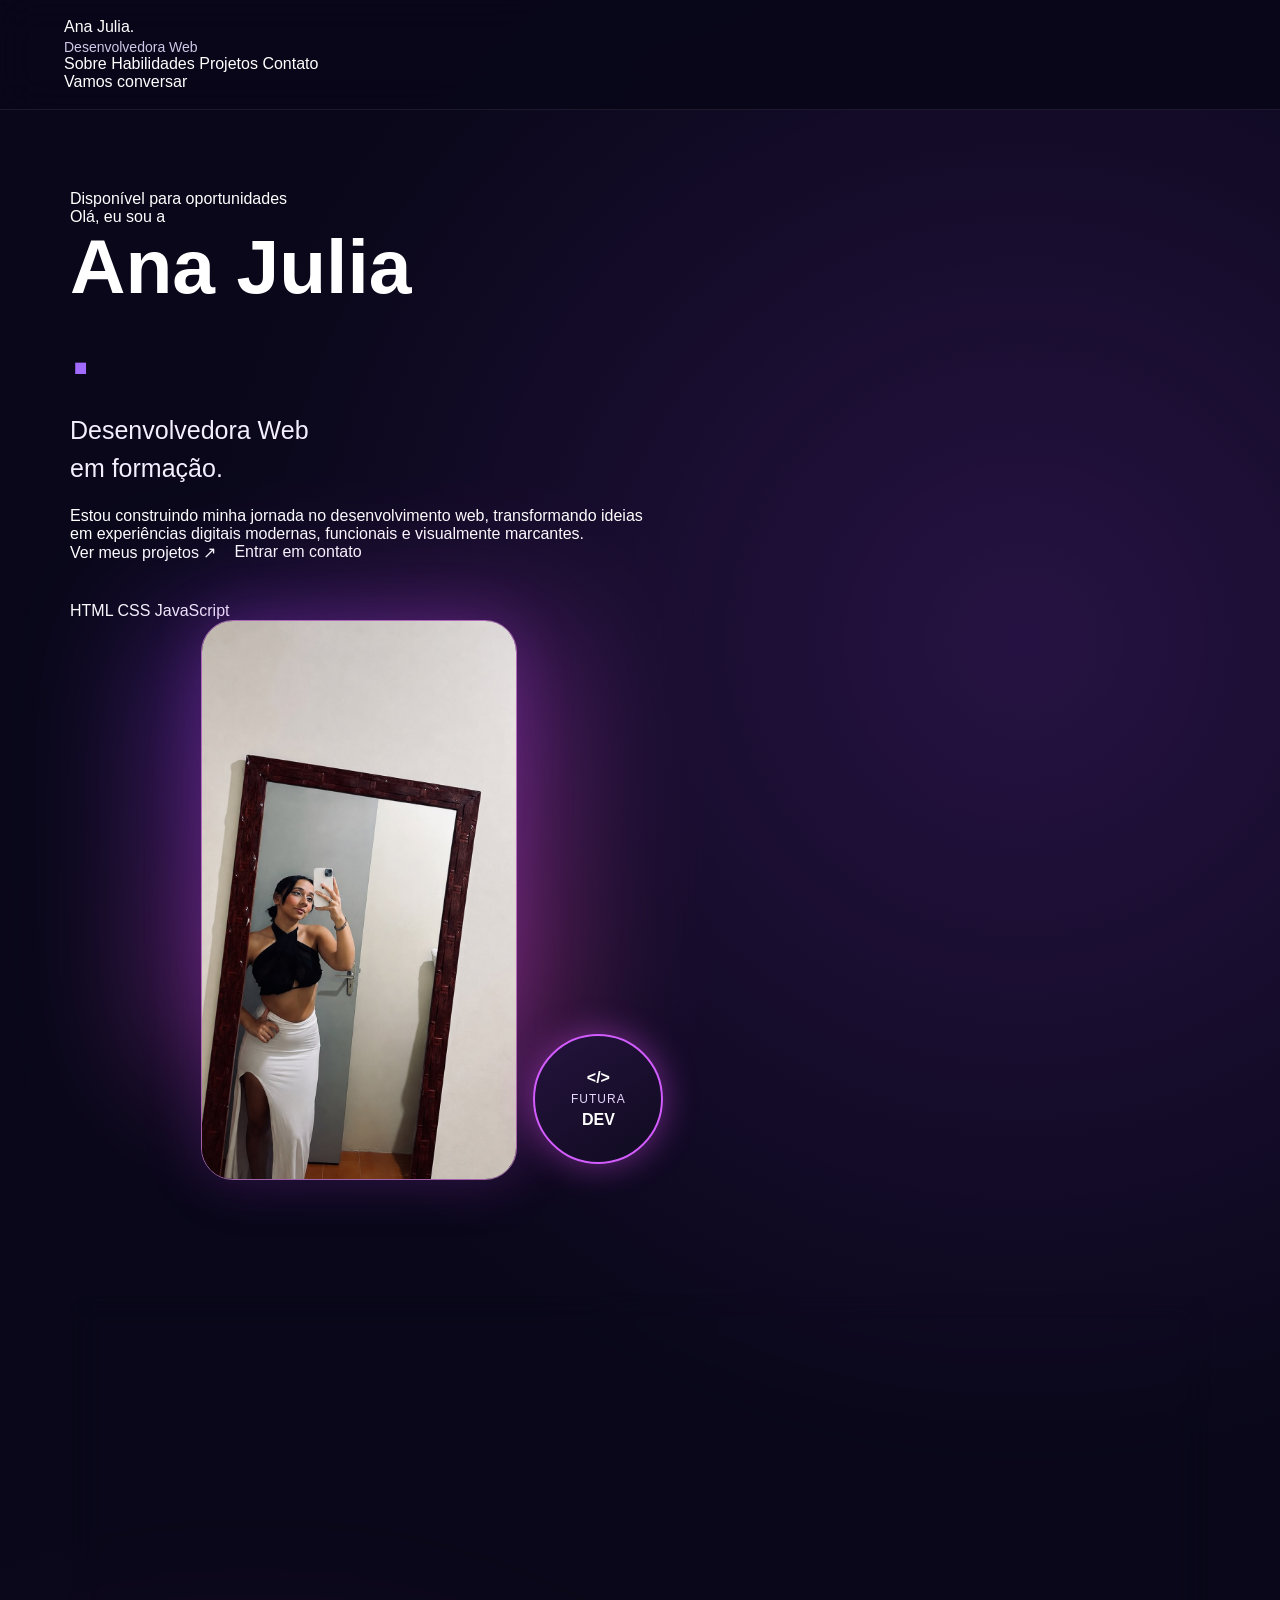
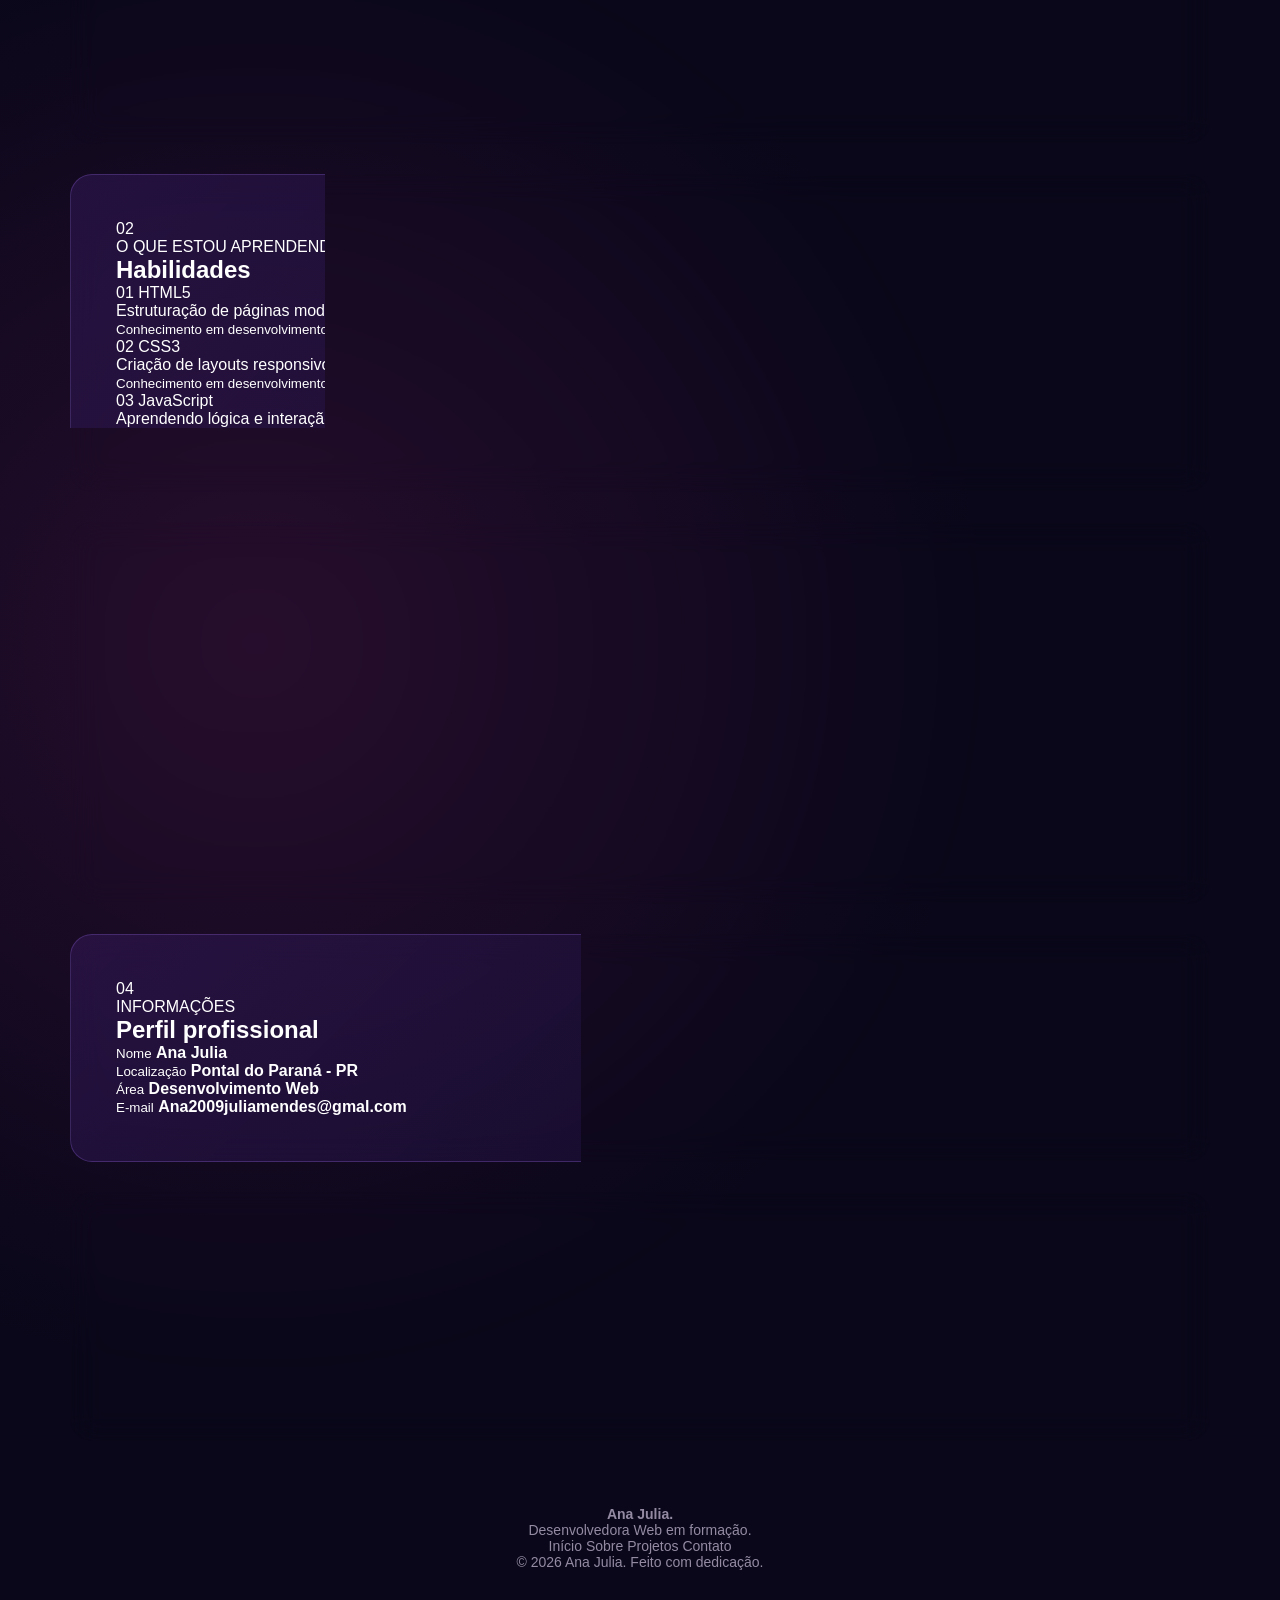
==== commit aa6268f1: "Update index.html" ====
--- a/index.html
+++ b/index.html
@@ -1,46 +1,42 @@
 <!DOCTYPE html>
 <html lang="pt-BR">
-
 <head>
     <meta charset="UTF-8">
-
-    <meta name="viewport"
-        content="width=device-width, initial-scale=1.0">
-
-    <meta name="description"
-        content="Portfólio de Ana Julia - Estudante de Desenvolvimento Web">
-
-    <title>Ana Julia | Meu Portfólio</title>
+    <meta name="viewport" content="width=device-width, initial-scale=1.0">
+
+    <title>Ana Julia | Desenvolvedora Web</title>
+
+    <meta
+        name="description"
+        content="Portfólio de Ana Julia, estudante de Desenvolvimento Web."
+    >
 
     <link rel="stylesheet" href="style.css">
 </head>
 
 <body>
 
-    <!-- FUNDO DECORATIVO -->
-    <div class="background-glow glow-1"></div>
-    <div class="background-glow glow-2"></div>
-
-    <!-- MENU -->
+    <!-- HEADER -->
     <header class="header">
-
-        <div class="logo">
-            <strong>Ana Julia<span>.</span></strong>
-            <small>Meu Portfólio</small>
+        <div class="container nav">
+
+            <a href="#inicio" class="logo">
+                <span>Ana Julia.</span>
+                <small>Desenvolvedora Web</small>
+            </a>
+
+            <nav>
+                <a href="#sobre">Sobre</a>
+                <a href="#habilidades">Habilidades</a>
+                <a href="#projetos">Projetos</a>
+                <a href="#contato">Contato</a>
+            </nav>
+
+            <a href="#contato" class="nav-button">
+                Vamos conversar
+            </a>
+
         </div>
-
-        <nav class="menu">
-            <a href="#inicio" class="active">Início</a>
-            <a href="#sobre">Sobre mim</a>
-            <a href="#habilidades">Habilidades</a>
-            <a href="#projetos">Projetos</a>
-            <a href="#contato">Contato</a>
-        </nav>
-
-        <a href="#contato" class="btn-cv">
-            ↓ &nbsp; Baixar CV
-        </a>
-
     </header>
 
 
@@ -48,325 +44,410 @@
     <main>
 
         <section class="hero" id="inicio">
-
-            <div class="hero-text">
-
-                <p class="hello">
-                    Olá! 👋
-                </p>
-
-                <h1>
-                    Meu nome é
-                    <span>Ana Julia.</span>
-                </h1>
-
-                <h2>
-                    Estudante de Desenvolvimento Web
-                    apaixonada por
-                    <strong>criar experiências incríveis.</strong>
-                </h2>
-
-                <p class="description">
-                    Estou aprendendo e evoluindo todos os dias
-                    para me tornar uma desenvolvedora completa
-                    e construir soluções que façam a diferença.
-                </p>
-
-                <div class="hero-buttons">
-
-                    <a href="#projetos" class="btn-primary">
-                        🚀 Ver Projetos
+            <div class="container hero-content">
+
+                <div class="hero-text">
+
+                    <div class="status">
+                        <span></span>
+                        Disponível para oportunidades
+                    </div>
+
+                    <p class="eyebrow">Olá, eu sou a</p>
+
+                    <h1>
+                        Ana Julia
+                        <span>.</span>
+                    </h1>
+
+                    <h2>
+                        Desenvolvedora Web
+                        <br>
+                        em formação.
+                    </h2>
+
+                    <p class="hero-description">
+                        Estou construindo minha jornada no desenvolvimento web,
+                        transformando ideias em experiências digitais modernas,
+                        funcionais e visualmente marcantes.
+                    </p>
+
+                    <div class="hero-buttons">
+                        <a href="#projetos" class="button primary">
+                            Ver meus projetos
+                            <span>↗</span>
+                        </a>
+
+                        <a href="#contato" class="button secondary">
+                            Entrar em contato
+                        </a>
+                    </div>
+
+                    <div class="hero-tech">
+                        <span>HTML</span>
+                        <span>CSS</span>
+                        <span>JavaScript</span>
+                    </div>
+
+                </div>
+
+
+                <div class="hero-image">
+
+                    <div class="image-glow"></div>
+
+                    <div class="photo-card">
+
+                        <img
+                            src="ee482ead-4602-4b2a-9e00-32a51fa433e0.jpeg"
+                            alt="Ana Julia"
+                        >
+
+                        <div class="dev-badge">
+                            <strong>&lt;/&gt;</strong>
+                            <span>FUTURA</span>
+                            <b>DEV</b>
+                        </div>
+
+                    </div>
+
+                </div>
+
+            </div>
+        </section>
+
+
+        <!-- SOBRE -->
+        <section class="section" id="sobre">
+
+            <div class="container">
+
+                <div class="section-heading">
+                    <span>01</span>
+                    <div>
+                        <p>CONHEÇA UM POUCO</p>
+                        <h2>Sobre mim</h2>
+                    </div>
+                </div>
+
+
+                <div class="about-grid">
+
+                    <div class="about-main card">
+
+                        <div class="icon-box">✦</div>
+
+                        <h3>
+                            Criando hoje a profissional
+                            que quero ser amanhã.
+                        </h3>
+
+                        <p>
+                            Sou estudante de Desenvolvimento Web e estou
+                            constantemente buscando aprender, praticar e
+                            evoluir minhas habilidades.
+                        </p>
+
+                        <p>
+                            Gosto de transformar ideias em projetos reais,
+                            cuidando tanto da funcionalidade quanto da
+                            experiência visual.
+                        </p>
+
+                    </div>
+
+
+                    <div class="about-side">
+
+                        <div class="mini-card">
+                            <span>🎯</span>
+                            <div>
+                                <strong>Foco</strong>
+                                <p>Me tornar uma desenvolvedora completa.</p>
+                            </div>
+                        </div>
+
+                        <div class="mini-card">
+                            <span>💜</span>
+                            <div>
+                                <strong>Paixão</strong>
+                                <p>Criar, aprender e superar desafios.</p>
+                            </div>
+                        </div>
+
+                        <div class="mini-card">
+                            <span>📈</span>
+                            <div>
+                                <strong>Objetivo</strong>
+                                <p>Trabalhar com o que amo e gerar impacto.</p>
+                            </div>
+                        </div>
+
+                    </div>
+
+                </div>
+
+            </div>
+
+        </section>
+
+
+        <!-- HABILIDADES -->
+        <section class="section skills-section" id="habilidades">
+
+            <div class="container">
+
+                <div class="section-heading">
+                    <span>02</span>
+                    <div>
+                        <p>O QUE ESTOU APRENDENDO</p>
+                        <h2>Habilidades</h2>
+                    </div>
+                </div>
+
+
+                <div class="skills-grid">
+
+                    <div class="skill-card">
+                        <div class="skill-top">
+                            <span class="skill-icon html">01</span>
+                            <span>HTML5</span>
+                        </div>
+
+                        <p>
+                            Estruturação de páginas modernas,
+                            semânticas e organizadas.
+                        </p>
+
+                        <div class="progress">
+                            <span style="width: 88%;"></span>
+                        </div>
+
+                        <small>Conhecimento em desenvolvimento</small>
+                    </div>
+
+
+                    <div class="skill-card">
+                        <div class="skill-top">
+                            <span class="skill-icon css">02</span>
+                            <span>CSS3</span>
+                        </div>
+
+                        <p>
+                            Criação de layouts responsivos,
+                            modernos e personalizados.
+                        </p>
+
+                        <div class="progress">
+                            <span style="width: 82%;"></span>
+                        </div>
+
+                        <small>Conhecimento em desenvolvimento</small>
+                    </div>
+
+
+                    <div class="skill-card">
+                        <div class="skill-top">
+                            <span class="skill-icon js">03</span>
+                            <span>JavaScript</span>
+                        </div>
+
+                        <p>
+                            Aprendendo lógica e interação
+                            para tornar sites mais dinâmicos.
+                        </p>
+
+                        <div class="progress">
+                            <span style="width: 45%;"></span>
+                        </div>
+
+                        <small>Em constante aprendizado</small>
+                    </div>
+
+                </div>
+
+            </div>
+
+        </section>
+
+
+        <!-- PROJETOS -->
+        <section class="section" id="projetos">
+
+            <div class="container">
+
+                <div class="section-heading">
+                    <span>03</span>
+                    <div>
+                        <p>MEU TRABALHO</p>
+                        <h2>Projetos</h2>
+                    </div>
+                </div>
+
+
+                <div class="projects-grid">
+
+                    <article class="project-card featured">
+
+                        <div class="project-number">01</div>
+
+                        <div class="project-content">
+
+                            <span class="project-label">
+                                PROJETO EM DESTAQUE
+                            </span>
+
+                            <h3>Meu Portfólio</h3>
+
+                            <p>
+                                Meu primeiro portfólio profissional,
+                                desenvolvido para apresentar minha
+                                trajetória, habilidades e projetos
+                                no desenvolvimento web.
+                            </p>
+
+                            <div class="project-tags">
+                                <span>HTML</span>
+                                <span>CSS</span>
+                                <span>Responsivo</span>
+                            </div>
+
+                        </div>
+
+                        <div class="project-arrow">↗</div>
+
+                    </article>
+
+
+                    <article class="project-card">
+
+                        <div class="project-number">02</div>
+
+                        <div class="project-content">
+
+                            <span class="project-label">
+                                EM DESENVOLVIMENTO
+                            </span>
+
+                            <h3>Próximo projeto</h3>
+
+                            <p>
+                                Um novo projeto está sendo desenvolvido
+                                para colocar meus conhecimentos em prática
+                                e continuar evoluindo.
+                            </p>
+
+                            <div class="project-tags">
+                                <span>HTML</span>
+                                <span>CSS</span>
+                                <span>JavaScript</span>
+                            </div>
+
+                        </div>
+
+                        <div class="project-arrow">↗</div>
+
+                    </article>
+
+                </div>
+
+            </div>
+
+        </section>
+
+
+        <!-- DADOS -->
+        <section class="section">
+
+            <div class="container">
+
+                <div class="profile-card">
+
+                    <div class="profile-title">
+                        <span>04</span>
+                        <div>
+                            <p>INFORMAÇÕES</p>
+                            <h2>Perfil profissional</h2>
+                        </div>
+                    </div>
+
+
+                    <div class="profile-grid">
+
+                        <div>
+                            <small>Nome</small>
+                            <strong>Ana Julia</strong>
+                        </div>
+
+                        <div>
+                            <small>Localização</small>
+                            <strong>Pontal do Paraná - PR</strong>
+                        </div>
+
+                        <div>
+                            <small>Área</small>
+                            <strong>Desenvolvimento Web</strong>
+                        </div>
+
+                        <div>
+                            <small>E-mail</small>
+                            <strong>
+                                Ana2009juliamendes@gmal.com
+                            </strong>
+                        </div>
+
+                    </div>
+
+                </div>
+
+            </div>
+
+        </section>
+
+
+        <!-- CONTATO -->
+        <section class="section contact-section" id="contato">
+
+            <div class="container">
+
+                <div class="contact-card">
+
+                    <div class="contact-text">
+
+                        <span class="contact-label">
+                            VAMOS CONVERSAR?
+                        </span>
+
+                        <h2>
+                            Tem uma ideia?
+                            <br>
+                            <span>Vamos criar juntos.</span>
+                        </h2>
+
+                        <p>
+                            Estou aberta a novas oportunidades,
+                            projetos e experiências que possam
+                            contribuir para minha evolução.
+                        </p>
+
+                    </div>
+
+
+                    <a
+                        href="mailto:Ana2009juliamendes@gmal.com"
+                        class="contact-email"
+                    >
+                        <span>✉</span>
+                        <div>
+                            <small>ENTRE EM CONTATO</small>
+                            <strong>
+                                Ana2009juliamendes@gmal.com
+                            </strong>
+                        </div>
+                        <b>↗</b>
                     </a>
 
-                    <a href="#contato" class="btn-secondary">
-                        ✉ Entrar em Contato
-                    </a>
-
-                </div>
-
-                <div class="technologies">
-
-                    <div class="tech">
-                        <span>HTML</span>
-                    </div>
-
-                    <div class="tech">
-                        <span>CSS</span>
-                    </div>
-
-                    <div class="tech js">
-                        <span>JS</span>
-                    </div>
-
-                </div>
-
-            </div>
-
-
-            <!-- FOTO -->
-            <div class="hero-image">
-
-                <div class="image-glow"></div>
-
-                <img
-                    src="ee482ead-4602-4b2a-9e00-32a51fa433e0.jpeg"
-                    alt="Foto de Ana Julia">
-
-                <div class="dev-badge">
-                    <div class="code-icon">
-                        &lt;/&gt;
-                    </div>
-
-                    <span>FUTURA<br>DEV</span>
-                </div>
-
-            </div>
-
-        </section>
-
-
-        <!-- SOBRE -->
-        <section class="section about" id="sobre">
-
-            <div class="about-main">
-
-                <div class="section-title">
-
-                    <div class="title-icon">
-                        👤
-                    </div>
-
-                    <h2>Sobre mim</h2>
-
-                </div>
-
-                <p>
-                    Sou estudante e estou aprendendo desenvolvimento
-                    de sites utilizando <strong>HTML e CSS.</strong>
-                    Tenho muita dedicação, sou curiosa e amo transformar
-                    ideias em projetos reais.
-                </p>
-
-                <p>
-                    Estou em constante aprendizado e buscando sempre
-                    evoluir, aprender novas tecnologias e melhorar minhas
-                    habilidades.
-                </p>
-
-            </div>
-
-
-            <div class="about-items">
-
-                <div class="about-item">
-
-                    <div class="item-icon">
-                        🎯
-                    </div>
-
-                    <div>
-                        <h3>Foco</h3>
-                        <p>
-                            Me tornar uma desenvolvedora completa.
-                        </p>
-                    </div>
-
-                </div>
-
-
-                <div class="about-item">
-
-                    <div class="item-icon">
-                        💜
-                    </div>
-
-                    <div>
-                        <h3>Paixão</h3>
-                        <p>
-                            Criar, aprender e superar desafios.
-                        </p>
-                    </div>
-
-                </div>
-
-
-                <div class="about-item">
-
-                    <div class="item-icon">
-                        📈
-                    </div>
-
-                    <div>
-                        <h3>Objetivo</h3>
-                        <p>
-                            Trabalhar com o que amo e impactar pessoas.
-                        </p>
-                    </div>
-
-                </div>
-
-            </div>
-
-        </section>
-
-
-        <!-- INFORMAÇÕES -->
-        <section class="cards-section" id="habilidades">
-
-
-            <!-- DADOS PESSOAIS -->
-            <div class="info-card">
-
-                <div class="card-title">
-
-                    <div class="card-icon">
-                        👤
-                    </div>
-
-                    <h2>Dados Pessoais</h2>
-
-                </div>
-
-
-                <div class="info-row">
-
-                    <span>Nome:</span>
-                    <strong>Ana Julia</strong>
-
-                </div>
-
-
-                <div class="info-row">
-
-                    <span>Cidade:</span>
-                    <strong>Pontal do Paraná - PR</strong>
-
-                </div>
-
-
-                <div class="info-row">
-
-                    <span>Idade:</span>
-                    <strong>17 anos</strong>
-
-                </div>
-
-
-                <div class="info-row">
-
-                    <span>E-mail:</span>
-                    <strong>seuemail@email.com</strong>
-
-                </div>
-
-
-                <div class="info-row">
-
-                    <span>Disponibilidade:</span>
-                    <strong>Período Integral</strong>
-
-                </div>
-
-            </div>
-
-
-            <!-- QUALIFICAÇÕES -->
-            <div class="info-card qualification" id="projetos">
-
-                <div class="card-title">
-
-                    <div class="card-icon">
-                        💼
-                    </div>
-
-                    <h2>Qualificação Profissional</h2>
-
-                </div>
-
-
-                <ul class="skills-list">
-
-                    <li>
-                        Desenvolvimento de páginas em HTML.
-                    </li>
-
-                    <li>
-                        Estilização de páginas com CSS.
-                    </li>
-
-                    <li>
-                        Conhecimentos básicos de programação.
-                    </li>
-
-                    <li>
-                        Vontade de aprender e evoluir sempre.
-                    </li>
-
-                    <li>
-                        Organização e dedicação aos estudos.
-                    </li>
-
-                    <li>
-                        Criatividade para resolver problemas.
-                    </li>
-
-                </ul>
-
-                <div class="code-decoration">
-                    &lt;/&gt;
-                </div>
-
-            </div>
-
-        </section>
-
-
-        <!-- CONTATO -->
-        <section class="contact" id="contato">
-
-            <div class="contact-text">
-
-                <div class="contact-title">
-
-                    <span>➤</span>
-
-                    <h2>Vamos conversar?</h2>
-
-                </div>
-
-                <p>
-                    Estou aberta a novas oportunidades,
-                    projetos e colaborações.
-                    Será um prazer conversar com você!
-                </p>
-
-            </div>
-
-
-            <div class="socials">
-
-                <a href="#" class="social">
-                    <span>◉</span>
-                    <small>GitHub</small>
-                </a>
-
-
-                <a href="#" class="social">
-                    <span>in</span>
-                    <small>LinkedIn</small>
-                </a>
-
-
-                <a href="#" class="social">
-                    <span>◎</span>
-                    <small>Instagram</small>
-                </a>
-
-
-                <a href="mailto:seuemail@email.com" class="social">
-                    <span>✉</span>
-                    <small>E-mail</small>
-                </a>
+                </div>
 
             </div>
 
@@ -375,17 +456,30 @@
     </main>
 
 
-    <!-- RODAPÉ -->
+    <!-- FOOTER -->
     <footer>
 
-        <p>
-            💜 Feito com dedicação por Ana Julia.
-            © 2026
-        </p>
+        <div class="container footer-content">
+
+            <div>
+                <strong>Ana Julia.</strong>
+                <p>Desenvolvedora Web em formação.</p>
+            </div>
+
+            <div class="footer-links">
+                <a href="#inicio">Início</a>
+                <a href="#sobre">Sobre</a>
+                <a href="#projetos">Projetos</a>
+                <a href="#contato">Contato</a>
+            </div>
+
+            <p class="copyright">
+                © 2026 Ana Julia. Feito com dedicação.
+            </p>
+
+        </div>
 
     </footer>
 
-
 </body>
-
 </html>
--- a/style.css
+++ b/style.css
@@ -1,81 +1,1347 @@
+/* ==============================
+   RESET
+============================== */
+
 * {
     margin: 0;
     padding: 0;
     box-sizing: border-box;
+}
+
+
+html {
+    scroll-behavior: smooth;
+}
+
+
+body {
     font-family: Arial, Helvetica, sans-serif;
-}
-
-body {
-    background: linear-gradient(135deg, #667eea, #764ba2);
-    color: #333;
+
+    background:
+        radial-gradient(
+            circle at 80% 20%,
+            rgba(170, 70, 255, 0.18),
+            transparent 30%
+        ),
+        radial-gradient(
+            circle at 20% 70%,
+            rgba(255, 60, 190, 0.12),
+            transparent 30%
+        ),
+        #090719;
+
+    color: #ffffff;
+
     min-height: 100vh;
-}
-
-header {
+
+    overflow-x: hidden;
+}
+
+
+a {
+    text-decoration: none;
+    color: inherit;
+}
+
+
+/* ==============================
+   FUNDO
+============================== */
+
+.background-glow {
+    position: fixed;
+
+    width: 350px;
+    height: 350px;
+
+    border-radius: 50%;
+
+    filter: blur(120px);
+
+    pointer-events: none;
+
+    z-index: -1;
+}
+
+
+.glow-1 {
+    background: #7c3aed;
+
+    top: 100px;
+    right: -150px;
+}
+
+
+.glow-2 {
+    background: #ec4899;
+
+    bottom: 100px;
+    left: -180px;
+}
+
+
+/* ==============================
+   HEADER
+============================== */
+
+.header {
+
+    width: 100%;
+
+    min-height: 84px;
+
+    display: flex;
+
+    align-items: center;
+
+    justify-content: space-between;
+
+    padding: 18px 5%;
+
+    background: rgba(9, 7, 25, 0.85);
+
+    border-bottom: 1px solid rgba(255, 255, 255, 0.08);
+
+    position: sticky;
+
+    top: 0;
+
+    z-index: 100;
+
+    backdrop-filter: blur(20px);
+}
+
+
+.logo {
+
+    display: flex;
+
+    flex-direction: column;
+
+    gap: 3px;
+}
+
+
+.logo strong {
+
+    font-size: 28px;
+
+    background:
+        linear-gradient(
+            90deg,
+            #b57aff,
+            #ff66c4
+        );
+
+    -webkit-background-clip: text;
+
+    background-clip: text;
+
+    color: transparent;
+}
+
+
+.logo strong span {
+    color: #ff65c7;
+}
+
+
+.logo small {
+
+    color: #d0c8e8;
+
+    font-size: 14px;
+}
+
+
+.menu {
+
+    display: flex;
+
+    align-items: center;
+
+    gap: 35px;
+}
+
+
+.menu a {
+
+    color: #e1ddec;
+
+    font-size: 15px;
+
+    position: relative;
+
+    transition: 0.3s;
+}
+
+
+.menu a:hover,
+.menu a.active {
+
+    color: white;
+}
+
+
+.menu a.active::after {
+
+    content: "";
+
+    position: absolute;
+
+    width: 100%;
+
+    height: 2px;
+
+    background:
+        linear-gradient(
+            90deg,
+            #a66cff,
+            #ff55bd
+        );
+
+    left: 0;
+
+    bottom: -10px;
+
+    border-radius: 10px;
+}
+
+
+.btn-cv {
+
+    border: 1px solid #a45cff;
+
+    padding: 12px 22px;
+
+    border-radius: 30px;
+
+    color: white;
+
+    transition: 0.3s;
+
+    background: rgba(130, 50, 255, 0.08);
+}
+
+
+.btn-cv:hover {
+
+    background: linear-gradient(
+        90deg,
+        #7c3aed,
+        #ec4899
+    );
+
+    box-shadow:
+        0 0 25px rgba(190, 70, 255, 0.35);
+}
+
+
+/* ==============================
+   HERO
+============================== */
+
+.hero {
+
+    max-width: 1200px;
+
+    margin: auto;
+
+    min-height: 650px;
+
+    padding: 80px 30px;
+
+    display: grid;
+
+    grid-template-columns: 1fr 0.85fr;
+
+    align-items: center;
+
+    gap: 70px;
+}
+
+
+.hello {
+
+    color: #b982ff;
+
+    font-size: 22px;
+
+    margin-bottom: 15px;
+}
+
+
+.hero h1 {
+
+    font-size: clamp(
+        48px,
+        6vw,
+        78px
+    );
+
+    line-height: 1.05;
+
+    margin-bottom: 25px;
+}
+
+
+.hero h1 span {
+
+    display: block;
+
+    background:
+        linear-gradient(
+            90deg,
+            #9f6bff,
+            #ff59bd
+        );
+
+    -webkit-background-clip: text;
+
+    background-clip: text;
+
+    color: transparent;
+}
+
+
+.hero h2 {
+
+    max-width: 620px;
+
+    font-size: 25px;
+
+    line-height: 1.5;
+
+    font-weight: 400;
+
+    color: #f4efff;
+
+    margin-bottom: 20px;
+}
+
+
+.hero h2 strong {
+
+    color: #e06bc9;
+}
+
+
+.description {
+
+    color: #bcb4cf;
+
+    font-size: 17px;
+
+    line-height: 1.8;
+
+    max-width: 590px;
+
+    margin-bottom: 35px;
+}
+
+
+/* BOTÕES */
+
+.hero-buttons {
+
+    display: flex;
+
+    gap: 18px;
+
+    flex-wrap: wrap;
+
+    margin-bottom: 40px;
+}
+
+
+.btn-primary,
+.btn-secondary {
+
+    padding: 16px 27px;
+
+    border-radius: 13px;
+
+    font-weight: bold;
+
+    transition: 0.3s;
+}
+
+
+.btn-primary {
+
+    background:
+        linear-gradient(
+            90deg,
+            #b34cff,
+            #ed5fc1
+        );
+
+    box-shadow:
+        0 10px 30px rgba(
+            191,
+            62,
+            255,
+            0.25
+        );
+}
+
+
+.btn-primary:hover {
+
+    transform: translateY(-4px);
+
+    box-shadow:
+        0 15px 40px rgba(
+            220,
+            70,
+            255,
+            0.4
+        );
+}
+
+
+.btn-secondary {
+
+    border: 1px solid #a866ff;
+
+    color: #d6b8ff;
+
+    background: rgba(
+        140,
+        70,
+        255,
+        0.05
+    );
+}
+
+
+.btn-secondary:hover {
+
+    background: rgba(
+        150,
+        60,
+        255,
+        0.15
+    );
+
+    transform: translateY(-4px);
+}
+
+
+/* TECNOLOGIAS */
+
+.technologies {
+
+    display: flex;
+
+    gap: 15px;
+}
+
+
+.tech {
+
+    width: 50px;
+
+    height: 50px;
+
+    border-radius: 10px;
+
+    display: flex;
+
+    align-items: center;
+
+    justify-content: center;
+
+    background: #25203d;
+
+    border: 1px solid #7544b7;
+
+    color: #c69aff;
+
+    font-size: 11px;
+
+    font-weight: bold;
+}
+
+
+.tech.js {
+
+    background: #f3c94d;
+
+    color: #18120a;
+
+    border: none;
+}
+
+
+/* ==============================
+   FOTO
+============================== */
+
+.hero-image {
+
+    position: relative;
+
+    display: flex;
+
+    justify-content: center;
+}
+
+
+.hero-image img {
+
+    width: 100%;
+
+    max-width: 440px;
+
+    height: 560px;
+
+    object-fit: cover;
+
+    object-position: center;
+
+    border-radius: 32px;
+
+    border: 1px solid rgba(
+        255,
+        160,
+        255,
+        0.6
+    );
+
+    position: relative;
+
+    z-index: 2;
+
+    box-shadow:
+        0 0 60px rgba(
+            196,
+            70,
+            255,
+            0.2
+        );
+}
+
+
+.image-glow {
+
+    position: absolute;
+
+    width: 70%;
+
+    height: 80%;
+
+    background:
+        linear-gradient(
+            135deg,
+            #7c3aed,
+            #ec4899
+        );
+
+    filter: blur(70px);
+
+    opacity: 0.45;
+
+    z-index: 0;
+}
+
+
+.dev-badge {
+
+    position: absolute;
+
+    right: -15px;
+
+    bottom: 20px;
+
+    width: 130px;
+
+    height: 130px;
+
+    border-radius: 50%;
+
+    background:
+        linear-gradient(
+            145deg,
+            #24133d,
+            #100b20
+        );
+
+    border: 2px solid #d35cff;
+
+    box-shadow:
+        0 0 35px rgba(
+            230,
+            80,
+            255,
+            0.45
+        );
+
+    z-index: 4;
+
+    display: flex;
+
+    align-items: center;
+
+    justify-content: center;
+
+    flex-direction: column;
+
+    gap: 5px;
+}
+
+
+.code-icon {
+
+    font-size: 30px;
+
+    color: #df77ff;
+
+    font-weight: bold;
+}
+
+
+.dev-badge span {
+
     text-align: center;
-    color: white;
-    padding: 70px 20px 50px;
-}
-
-header h1 {
-    font-size: 42px;
+
+    font-size: 12px;
+
+    letter-spacing: 1px;
+
+    color: #e8d7ff;
+}
+
+
+/* ==============================
+   SEÇÕES
+============================== */
+
+.section {
+
+    max-width: 1140px;
+
+    margin: 30px auto;
+
+    padding: 45px;
+
+    border: 1px solid rgba(
+        170,
+        120,
+        255,
+        0.25
+    );
+
+    border-radius: 22px;
+
+    background:
+        linear-gradient(
+            135deg,
+            rgba(57, 28, 100, 0.45),
+            rgba(18, 12, 42, 0.65)
+        );
+
+    backdrop-filter: blur(15px);
+}
+
+
+/* SOBRE */
+
+.about {
+
+    display: grid;
+
+    grid-template-columns: 1.2fr 1fr;
+
+    gap: 50px;
+}
+
+
+.section-title,
+.card-title {
+
+    display: flex;
+
+    align-items: center;
+
+    gap: 17px;
+
+    margin-bottom: 25px;
+}
+
+
+.section-title h2,
+.card-title h2 {
+
+    font-size: 29px;
+
+    background:
+        linear-gradient(
+            90deg,
+            #b278ff,
+            #ef70c8
+        );
+
+    -webkit-background-clip: text;
+
+    background-clip: text;
+
+    color: transparent;
+}
+
+
+.title-icon,
+.card-icon {
+
+    width: 46px;
+
+    height: 46px;
+
+    display: flex;
+
+    align-items: center;
+
+    justify-content: center;
+
+    border-radius: 10px;
+
+    background:
+        linear-gradient(
+            135deg,
+            #773de0,
+            #b146b7
+        );
+
+    font-size: 22px;
+}
+
+
+.about-main p {
+
+    color: #d0c8dd;
+
+    line-height: 1.8;
+
     margin-bottom: 15px;
 }
 
-header p {
+
+.about-main strong {
+
+    color: #d6a2ff;
+}
+
+
+/* SOBRE ITENS */
+
+.about-items {
+
+    display: flex;
+
+    flex-direction: column;
+
+    gap: 25px;
+
+    justify-content: center;
+}
+
+
+.about-item {
+
+    display: flex;
+
+    align-items: center;
+
+    gap: 18px;
+}
+
+
+.item-icon {
+
+    font-size: 27px;
+
+    width: 48px;
+
+    text-align: center;
+}
+
+
+.about-item h3 {
+
+    color: #c58cff;
+
+    margin-bottom: 5px;
+}
+
+
+.about-item p {
+
+    color: #c9c1d6;
+
+    font-size: 14px;
+}
+
+
+/* ==============================
+   CARDS
+============================== */
+
+.cards-section {
+
+    max-width: 1140px;
+
+    margin: 30px auto;
+
+    display: grid;
+
+    grid-template-columns: 1fr 1.25fr;
+
+    gap: 25px;
+}
+
+
+.info-card {
+
+    position: relative;
+
+    overflow: hidden;
+
+    padding: 35px;
+
+    border-radius: 22px;
+
+    border: 1px solid rgba(
+        170,
+        120,
+        255,
+        0.25
+    );
+
+    background:
+        linear-gradient(
+            135deg,
+            rgba(52, 26, 90, 0.55),
+            rgba(18, 11, 40, 0.8)
+        );
+}
+
+
+.info-row {
+
+    display: flex;
+
+    justify-content: space-between;
+
+    gap: 20px;
+
+    padding: 15px 0;
+
+    border-bottom: 1px solid rgba(
+        255,
+        255,
+        255,
+        0.08
+    );
+
+    font-size: 14px;
+}
+
+
+.info-row span {
+
+    color: #aaa1b9;
+}
+
+
+.info-row strong {
+
+    color: #e9e0f5;
+
+    text-align: right;
+}
+
+
+/* QUALIFICAÇÕES */
+
+.skills-list {
+
+    list-style: none;
+
+    display: flex;
+
+    flex-direction: column;
+
+    gap: 16px;
+}
+
+
+.skills-list li {
+
+    color: #ddd5e8;
+
+    padding-left: 25px;
+
+    position: relative;
+}
+
+
+.skills-list li::before {
+
+    content: "✓";
+
+    position: absolute;
+
+    left: 0;
+
+    color: #b979ff;
+
+    font-weight: bold;
+}
+
+
+.code-decoration {
+
+    position: absolute;
+
+    right: 25px;
+
+    bottom: 20px;
+
+    font-size: 90px;
+
+    font-weight: bold;
+
+    color: #8736d5;
+
+    opacity: 0.15;
+
+    transform: rotate(-10deg);
+}
+
+
+/* ==============================
+   CONTATO
+============================== */
+
+.contact {
+
+    max-width: 1140px;
+
+    margin: 30px auto;
+
+    padding: 40px;
+
+    border-radius: 22px;
+
+    border: 1px solid rgba(
+        170,
+        120,
+        255,
+        0.25
+    );
+
+    background:
+        linear-gradient(
+            135deg,
+            rgba(48, 24, 82, 0.6),
+            rgba(17, 10, 37, 0.8)
+        );
+
+    display: grid;
+
+    grid-template-columns: 1fr 1fr;
+
+    gap: 40px;
+
+    align-items: center;
+}
+
+
+.contact-title {
+
+    display: flex;
+
+    align-items: center;
+
+    gap: 15px;
+
+    margin-bottom: 15px;
+}
+
+
+.contact-title span {
+
+    color: #d16dff;
+
+    font-size: 30px;
+}
+
+
+.contact-title h2 {
+
+    color: #c895ff;
+
+    font-size: 25px;
+}
+
+
+.contact-text p {
+
+    color: #c4bbd1;
+
+    line-height: 1.7;
+}
+
+
+.socials {
+
+    display: flex;
+
+    justify-content: center;
+
+    gap: 30px;
+}
+
+
+.social {
+
+    display: flex;
+
+    flex-direction: column;
+
+    align-items: center;
+
+    gap: 10px;
+
+    color: #cfc5df;
+
+    transition: 0.3s;
+}
+
+
+.social span {
+
+    width: 55px;
+
+    height: 55px;
+
+    border: 1px solid #7652a7;
+
+    border-radius: 50%;
+
+    display: flex;
+
+    align-items: center;
+
+    justify-content: center;
+
+    font-weight: bold;
+
     font-size: 20px;
-}
-
-main {
-    width: 800px;
-    max-width: 90%;
-    margin: 0 auto;
-}
-
-section {
-    background: white;
-    padding: 30px;
-    margin-bottom: 25px;
-    border-radius: 15px;
-    box-shadow: 0 8px 20px rgba(0, 0, 0, 0.15);
-}
-
-h2 {
-    color: #667eea;
-    margin-bottom: 18px;
-    border-bottom: 2px solid #667eea;
-    padding-bottom: 8px;
-}
-
-p {
-    font-size: 17px;
-    line-height: 1.6;
-    margin-bottom: 10px;
-}
-
-ul {
-    padding-left: 25px;
-}
-
-li {
-    margin: 10px 0;
-    font-size: 17px;
-}
-
-.projeto {
-    background: #f4f4ff;
-    padding: 20px;
-    border-radius: 10px;
-}
-
-.projeto h3 {
-    color: #764ba2;
-    margin-bottom: 10px;
-}
+
+    background: rgba(
+        130,
+        70,
+        200,
+        0.08
+    );
+}
+
+
+.social:hover {
+
+    color: #e48cff;
+
+    transform: translateY(-7px);
+}
+
+
+.social:hover span {
+
+    border-color: #d55cff;
+
+    box-shadow:
+        0 0 20px rgba(
+            220,
+            80,
+            255,
+            0.4
+        );
+}
+
+
+/* ==============================
+   FOOTER
+============================== */
 
 footer {
+
     text-align: center;
-    color: white;
-    padding: 30px;
-    font-size: 15px;
-}
+
+    padding: 35px 20px;
+
+    color: #948ba3;
+
+    font-size: 14px;
+}
+
+
+/* ==============================
+   RESPONSIVO
+============================== */
+
+@media (max-width: 900px) {
+
+    .header {
+
+        padding: 15px 25px;
+    }
+
+
+    .menu {
+
+        display: none;
+    }
+
+
+    .hero {
+
+        grid-template-columns: 1fr;
+
+        text-align: center;
+
+        padding-top: 55px;
+
+        gap: 50px;
+    }
+
+
+    .hero h2,
+    .description {
+
+        margin-left: auto;
+        margin-right: auto;
+    }
+
+
+    .hero-buttons,
+    .technologies {
+
+        justify-content: center;
+    }
+
+
+    .hero-image {
+
+        order: -1;
+    }
+
+
+    .hero-image img {
+
+        max-width: 380px;
+
+        height: 500px;
+    }
+
+
+    .dev-badge {
+
+        right: 5%;
+    }
+
+
+    .about {
+
+        grid-template-columns: 1fr;
+    }
+
+
+    .cards-section {
+
+        grid-template-columns: 1fr;
+
+        margin-left: 20px;
+
+        margin-right: 20px;
+    }
+
+
+    .section {
+
+        margin-left: 20px;
+
+        margin-right: 20px;
+    }
+
+
+    .contact {
+
+        margin-left: 20px;
+
+        margin-right: 20px;
+
+        grid-template-columns: 1fr;
+
+        text-align: center;
+    }
+
+
+    .contact-title {
+
+        justify-content: center;
+    }
+
+}
+
+
+@media (max-width: 600px) {
+
+    .header {
+
+        min-height: 70px;
+
+        padding: 12px 18px;
+    }
+
+
+    .logo strong {
+
+        font-size: 22px;
+    }
+
+
+    .logo small {
+
+        font-size: 11px;
+    }
+
+
+    .btn-cv {
+
+        padding: 9px 14px;
+
+        font-size: 12px;
+    }
+
+
+    .hero {
+
+        padding: 45px 20px;
+
+        min-height: auto;
+    }
+
+
+    .hero-image img {
+
+        width: 100%;
+
+        height: 470px;
+
+        border-radius: 24px;
+    }
+
+
+    .dev-badge {
+
+        width: 100px;
+
+        height: 100px;
+
+        right: -3px;
+    }
+
+
+    .code-icon {
+
+        font-size: 23px;
+    }
+
+
+    .dev-badge span {
+
+        font-size: 9px;
+    }
+
+
+    .hello {
+
+        font-size: 18px;
+    }
+
+
+    .hero h1 {
+
+        font-size: 48px;
+    }
+
+
+    .hero h2 {
+
+        font-size: 20px;
+    }
+
+
+    .description {
+
+        font-size: 15px;
+    }
+
+
+    .btn-primary,
+    .btn-secondary {
+
+        width: 100%;
+
+        text-align: center;
+    }
+
+
+    .section {
+
+        padding: 28px 22px;
+    }
+
+
+    .section-title h2,
+    .card-title h2 {
+
+        font-size: 24px;
+    }
+
+
+    .info-card {
+
+        padding: 25px 20px;
+    }
+
+
+    .info-row {
+
+        flex-direction: column;
+
+        gap: 5px;
+    }
+
+
+    .info-row strong {
+
+        text-align: left;
+    }
+
+
+    .contact {
+
+        padding: 30px 20px;
+    }
+
+
+    .socials {
+
+        gap: 15px;
+
+        flex-wrap: wrap;
+    }
+
+}
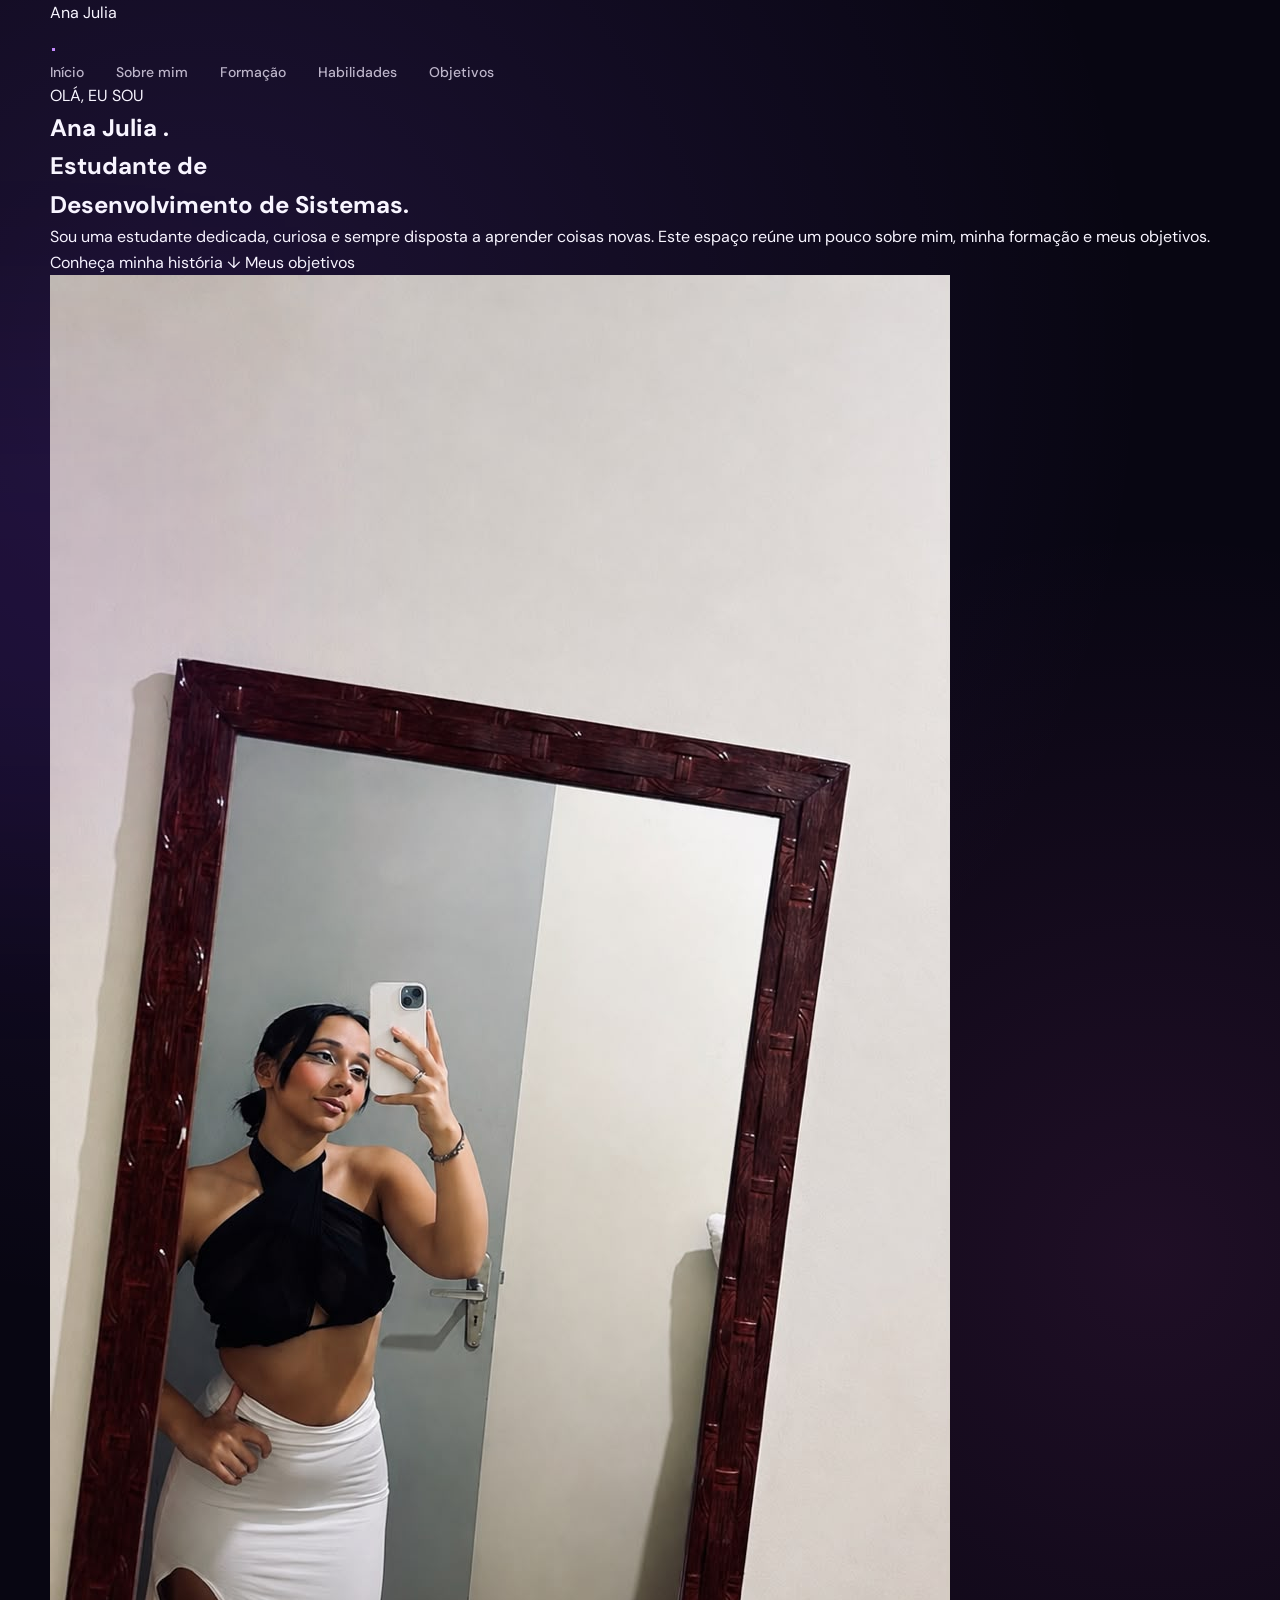
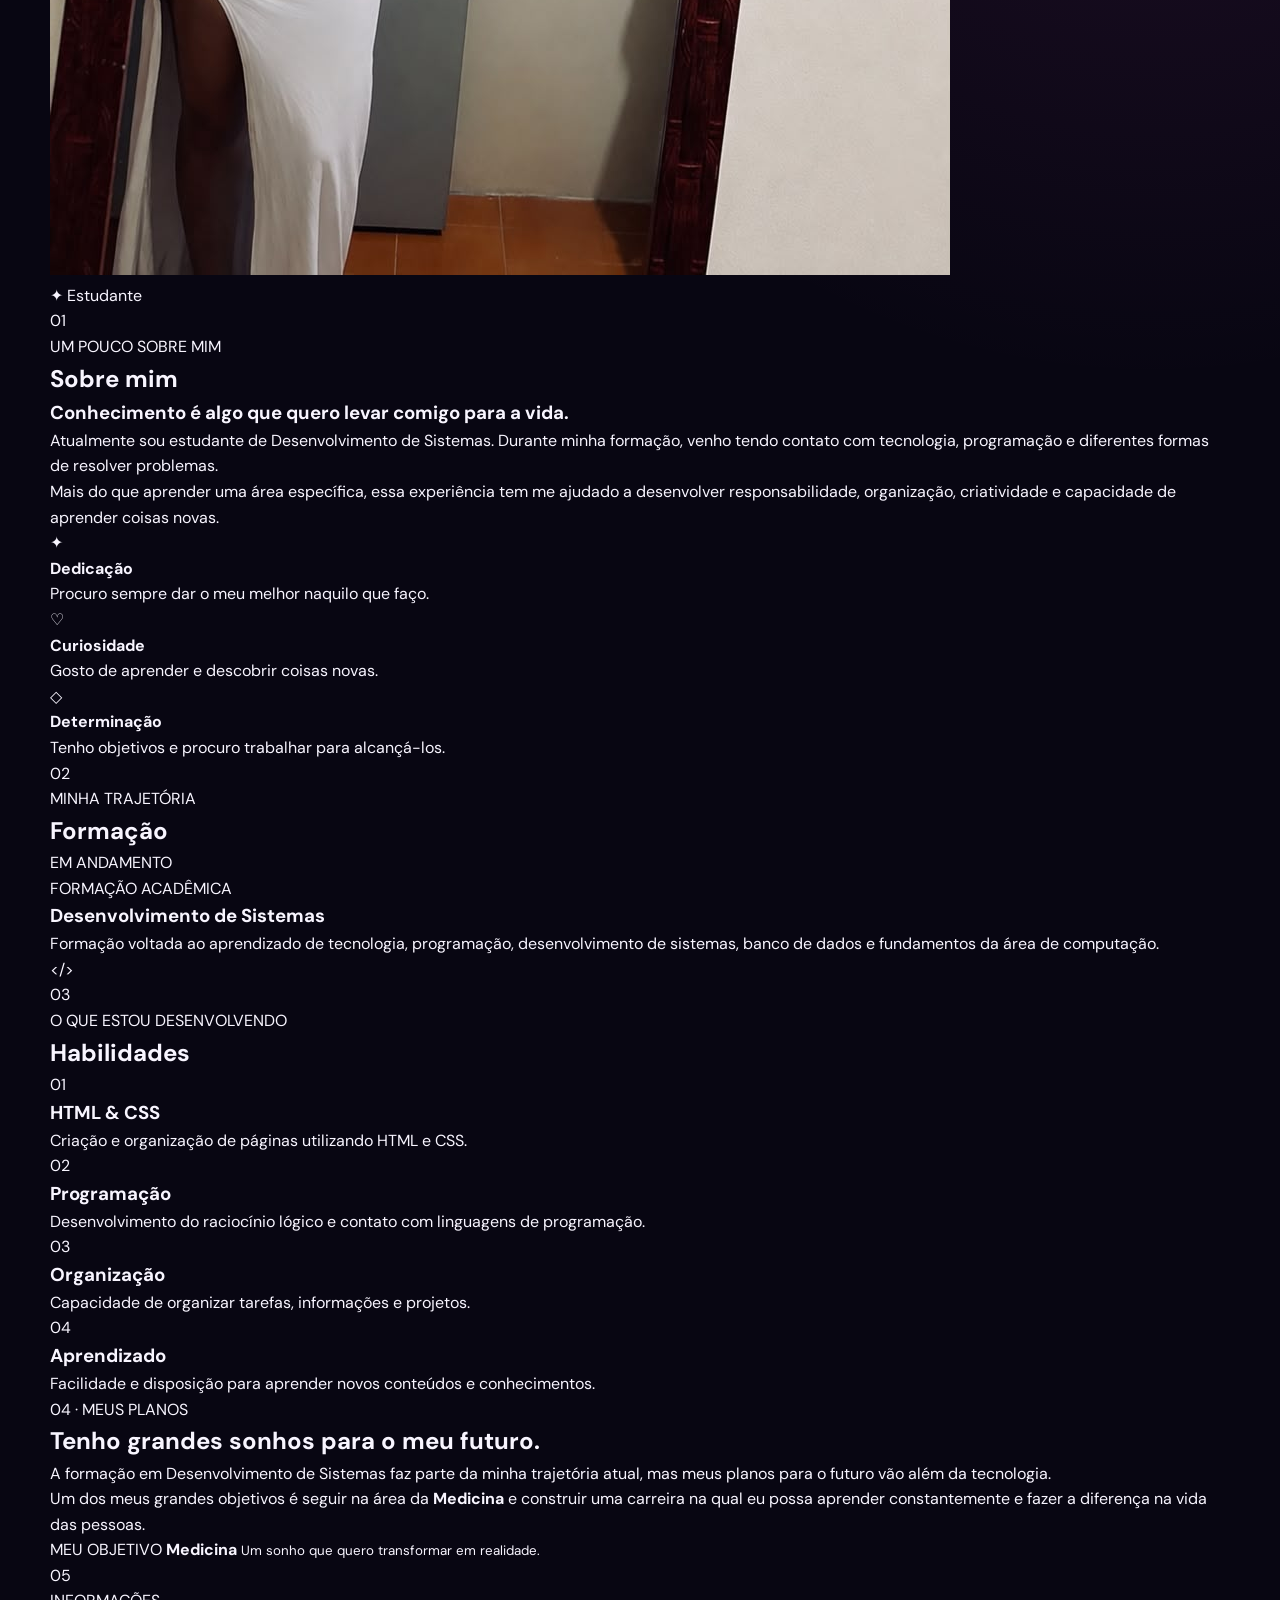
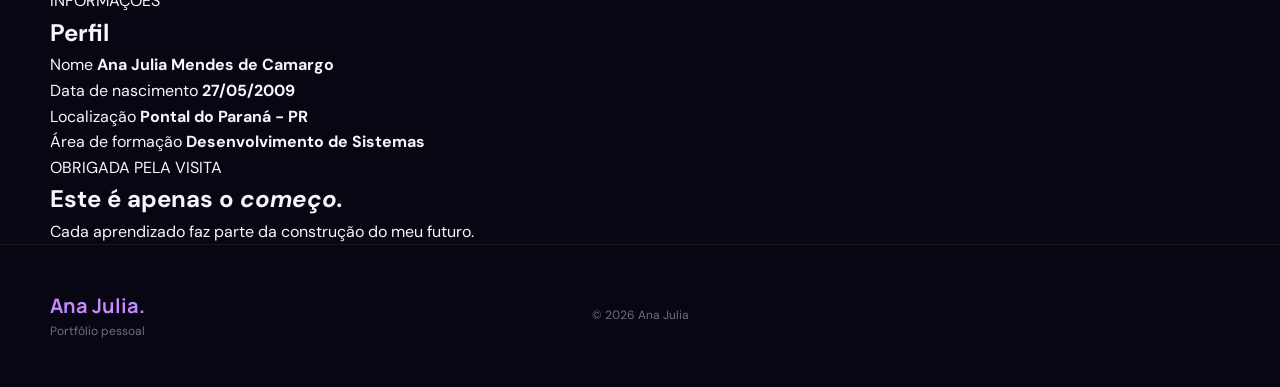
==== commit 1f62b8f6: "Update portfolio title and content structure" ====
--- a/index.html
+++ b/index.html
@@ -1,480 +1,460 @@
 <!DOCTYPE html>
 <html lang="pt-BR">
+
 <head>
     <meta charset="UTF-8">
     <meta name="viewport" content="width=device-width, initial-scale=1.0">
 
-    <title>Ana Julia | Desenvolvedora Web</title>
-
-    <meta
-        name="description"
-        content="Portfólio de Ana Julia, estudante de Desenvolvimento Web."
-    >
+    <title>Ana Julia | Portfólio</title>
 
     <link rel="stylesheet" href="style.css">
 </head>
 
 <body>
 
-    <!-- HEADER -->
-    <header class="header">
-        <div class="container nav">
+    <!-- MENU -->
+    <header>
+        <div class="container menu">
 
             <a href="#inicio" class="logo">
-                <span>Ana Julia.</span>
-                <small>Desenvolvedora Web</small>
+                Ana Julia<span>.</span>
             </a>
 
             <nav>
-                <a href="#sobre">Sobre</a>
+                <a href="#inicio">Início</a>
+                <a href="#sobre">Sobre mim</a>
+                <a href="#formacao">Formação</a>
                 <a href="#habilidades">Habilidades</a>
-                <a href="#projetos">Projetos</a>
-                <a href="#contato">Contato</a>
+                <a href="#objetivos">Objetivos</a>
             </nav>
 
-            <a href="#contato" class="nav-button">
-                Vamos conversar
-            </a>
-
         </div>
     </header>
 
 
-    <!-- HERO -->
-    <main>
-
-        <section class="hero" id="inicio">
-            <div class="container hero-content">
-
-                <div class="hero-text">
-
-                    <div class="status">
-                        <span></span>
-                        Disponível para oportunidades
-                    </div>
-
-                    <p class="eyebrow">Olá, eu sou a</p>
-
-                    <h1>
-                        Ana Julia
-                        <span>.</span>
-                    </h1>
-
-                    <h2>
-                        Desenvolvedora Web
-                        <br>
-                        em formação.
-                    </h2>
-
-                    <p class="hero-description">
-                        Estou construindo minha jornada no desenvolvimento web,
-                        transformando ideias em experiências digitais modernas,
-                        funcionais e visualmente marcantes.
-                    </p>
-
-                    <div class="hero-buttons">
-                        <a href="#projetos" class="button primary">
-                            Ver meus projetos
-                            <span>↗</span>
-                        </a>
-
-                        <a href="#contato" class="button secondary">
-                            Entrar em contato
-                        </a>
-                    </div>
-
-                    <div class="hero-tech">
-                        <span>HTML</span>
-                        <span>CSS</span>
-                        <span>JavaScript</span>
-                    </div>
-
-                </div>
-
-
-                <div class="hero-image">
-
-                    <div class="image-glow"></div>
-
-                    <div class="photo-card">
-
-                        <img
-                            src="ee482ead-4602-4b2a-9e00-32a51fa433e0.jpeg"
-                            alt="Ana Julia"
-                        >
-
-                        <div class="dev-badge">
-                            <strong>&lt;/&gt;</strong>
-                            <span>FUTURA</span>
-                            <b>DEV</b>
-                        </div>
-
-                    </div>
-
-                </div>
-
-            </div>
-        </section>
-
-
-        <!-- SOBRE -->
-        <section class="section" id="sobre">
-
-            <div class="container">
-
-                <div class="section-heading">
-                    <span>01</span>
-                    <div>
-                        <p>CONHEÇA UM POUCO</p>
-                        <h2>Sobre mim</h2>
-                    </div>
-                </div>
-
-
-                <div class="about-grid">
-
-                    <div class="about-main card">
-
-                        <div class="icon-box">✦</div>
-
-                        <h3>
-                            Criando hoje a profissional
-                            que quero ser amanhã.
-                        </h3>
-
-                        <p>
-                            Sou estudante de Desenvolvimento Web e estou
-                            constantemente buscando aprender, praticar e
-                            evoluir minhas habilidades.
-                        </p>
-
-                        <p>
-                            Gosto de transformar ideias em projetos reais,
-                            cuidando tanto da funcionalidade quanto da
-                            experiência visual.
-                        </p>
-
-                    </div>
-
-
-                    <div class="about-side">
-
-                        <div class="mini-card">
-                            <span>🎯</span>
-                            <div>
-                                <strong>Foco</strong>
-                                <p>Me tornar uma desenvolvedora completa.</p>
-                            </div>
-                        </div>
-
-                        <div class="mini-card">
-                            <span>💜</span>
-                            <div>
-                                <strong>Paixão</strong>
-                                <p>Criar, aprender e superar desafios.</p>
-                            </div>
-                        </div>
-
-                        <div class="mini-card">
-                            <span>📈</span>
-                            <div>
-                                <strong>Objetivo</strong>
-                                <p>Trabalhar com o que amo e gerar impacto.</p>
-                            </div>
-                        </div>
-
-                    </div>
-
-                </div>
-
-            </div>
-
-        </section>
-
-
-        <!-- HABILIDADES -->
-        <section class="section skills-section" id="habilidades">
-
-            <div class="container">
-
-                <div class="section-heading">
-                    <span>02</span>
-                    <div>
-                        <p>O QUE ESTOU APRENDENDO</p>
-                        <h2>Habilidades</h2>
-                    </div>
-                </div>
-
-
-                <div class="skills-grid">
-
-                    <div class="skill-card">
-                        <div class="skill-top">
-                            <span class="skill-icon html">01</span>
-                            <span>HTML5</span>
-                        </div>
-
-                        <p>
-                            Estruturação de páginas modernas,
-                            semânticas e organizadas.
-                        </p>
-
-                        <div class="progress">
-                            <span style="width: 88%;"></span>
-                        </div>
-
-                        <small>Conhecimento em desenvolvimento</small>
-                    </div>
-
-
-                    <div class="skill-card">
-                        <div class="skill-top">
-                            <span class="skill-icon css">02</span>
-                            <span>CSS3</span>
-                        </div>
-
-                        <p>
-                            Criação de layouts responsivos,
-                            modernos e personalizados.
-                        </p>
-
-                        <div class="progress">
-                            <span style="width: 82%;"></span>
-                        </div>
-
-                        <small>Conhecimento em desenvolvimento</small>
-                    </div>
-
-
-                    <div class="skill-card">
-                        <div class="skill-top">
-                            <span class="skill-icon js">03</span>
-                            <span>JavaScript</span>
-                        </div>
-
-                        <p>
-                            Aprendendo lógica e interação
-                            para tornar sites mais dinâmicos.
-                        </p>
-
-                        <div class="progress">
-                            <span style="width: 45%;"></span>
-                        </div>
-
-                        <small>Em constante aprendizado</small>
-                    </div>
-
-                </div>
-
-            </div>
-
-        </section>
-
-
-        <!-- PROJETOS -->
-        <section class="section" id="projetos">
-
-            <div class="container">
-
-                <div class="section-heading">
-                    <span>03</span>
-                    <div>
-                        <p>MEU TRABALHO</p>
-                        <h2>Projetos</h2>
-                    </div>
-                </div>
-
-
-                <div class="projects-grid">
-
-                    <article class="project-card featured">
-
-                        <div class="project-number">01</div>
-
-                        <div class="project-content">
-
-                            <span class="project-label">
-                                PROJETO EM DESTAQUE
-                            </span>
-
-                            <h3>Meu Portfólio</h3>
-
+    <!-- INÍCIO -->
+    <section class="inicio" id="inicio">
+
+        <div class="container inicio-content">
+
+            <div class="texto-inicio">
+
+                <span class="pequeno-titulo">
+                    OLÁ, EU SOU
+                </span>
+
+                <h1>
+                    Ana Julia
+                    <span>.</span>
+                </h1>
+
+                <h2>
+                    Estudante de<br>
+                    Desenvolvimento de Sistemas.
+                </h2>
+
+                <p>
+                    Sou uma estudante dedicada, curiosa e sempre disposta
+                    a aprender coisas novas. Este espaço reúne um pouco
+                    sobre mim, minha formação e meus objetivos.
+                </p>
+
+                <div class="botoes">
+
+                    <a href="#sobre" class="botao principal">
+                        Conheça minha história
+                        <span>↓</span>
+                    </a>
+
+                    <a href="#objetivos" class="botao secundario">
+                        Meus objetivos
+                    </a>
+
+                </div>
+
+            </div>
+
+
+            <div class="foto-area">
+
+                <div class="circulo-fundo"></div>
+
+                <div class="foto-container">
+
+                    <img
+                        src="ee482ead-4602-4b2a-9e00-32a51fa433e0.jpeg"
+                        alt="Foto de Ana Julia"
+                    >
+
+                </div>
+
+                <div class="etiqueta">
+                    <span>✦</span>
+                    Estudante
+                </div>
+
+            </div>
+
+        </div>
+
+    </section>
+
+
+    <!-- SOBRE MIM -->
+    <section class="secao" id="sobre">
+
+        <div class="container">
+
+            <div class="titulo-secao">
+                <span>01</span>
+
+                <div>
+                    <p>UM POUCO SOBRE MIM</p>
+                    <h2>Sobre mim</h2>
+                </div>
+            </div>
+
+
+            <div class="sobre-grid">
+
+                <div class="sobre-texto">
+
+                    <h3>
+                        Conhecimento é algo que
+                        quero levar comigo para a vida.
+                    </h3>
+
+                    <p>
+                        Atualmente sou estudante de Desenvolvimento de
+                        Sistemas. Durante minha formação, venho tendo
+                        contato com tecnologia, programação e diferentes
+                        formas de resolver problemas.
+                    </p>
+
+                    <p>
+                        Mais do que aprender uma área específica, essa
+                        experiência tem me ajudado a desenvolver
+                        responsabilidade, organização, criatividade e
+                        capacidade de aprender coisas novas.
+                    </p>
+
+                </div>
+
+
+                <div class="qualidades">
+
+                    <div class="qualidade">
+                        <div class="icone">✦</div>
+
+                        <div>
+                            <h4>Dedicação</h4>
                             <p>
-                                Meu primeiro portfólio profissional,
-                                desenvolvido para apresentar minha
-                                trajetória, habilidades e projetos
-                                no desenvolvimento web.
+                                Procuro sempre dar o meu melhor
+                                naquilo que faço.
                             </p>
-
-                            <div class="project-tags">
-                                <span>HTML</span>
-                                <span>CSS</span>
-                                <span>Responsivo</span>
-                            </div>
-
-                        </div>
-
-                        <div class="project-arrow">↗</div>
-
-                    </article>
-
-
-                    <article class="project-card">
-
-                        <div class="project-number">02</div>
-
-                        <div class="project-content">
-
-                            <span class="project-label">
-                                EM DESENVOLVIMENTO
-                            </span>
-
-                            <h3>Próximo projeto</h3>
-
-                            <p>
-                                Um novo projeto está sendo desenvolvido
-                                para colocar meus conhecimentos em prática
-                                e continuar evoluindo.
-                            </p>
-
-                            <div class="project-tags">
-                                <span>HTML</span>
-                                <span>CSS</span>
-                                <span>JavaScript</span>
-                            </div>
-
-                        </div>
-
-                        <div class="project-arrow">↗</div>
-
-                    </article>
-
-                </div>
-
-            </div>
-
-        </section>
-
-
-        <!-- DADOS -->
-        <section class="section">
-
-            <div class="container">
-
-                <div class="profile-card">
-
-                    <div class="profile-title">
-                        <span>04</span>
-                        <div>
-                            <p>INFORMAÇÕES</p>
-                            <h2>Perfil profissional</h2>
                         </div>
                     </div>
 
 
-                    <div class="profile-grid">
+                    <div class="qualidade">
+                        <div class="icone">♡</div>
 
                         <div>
-                            <small>Nome</small>
-                            <strong>Ana Julia</strong>
+                            <h4>Curiosidade</h4>
+                            <p>
+                                Gosto de aprender e descobrir
+                                coisas novas.
+                            </p>
                         </div>
+                    </div>
+
+
+                    <div class="qualidade">
+                        <div class="icone">◇</div>
 
                         <div>
-                            <small>Localização</small>
-                            <strong>Pontal do Paraná - PR</strong>
+                            <h4>Determinação</h4>
+                            <p>
+                                Tenho objetivos e procuro
+                                trabalhar para alcançá-los.
+                            </p>
                         </div>
-
-                        <div>
-                            <small>Área</small>
-                            <strong>Desenvolvimento Web</strong>
-                        </div>
-
-                        <div>
-                            <small>E-mail</small>
-                            <strong>
-                                Ana2009juliamendes@gmal.com
-                            </strong>
-                        </div>
-
                     </div>
 
                 </div>
 
             </div>
 
-        </section>
-
-
-        <!-- CONTATO -->
-        <section class="section contact-section" id="contato">
-
-            <div class="container">
-
-                <div class="contact-card">
-
-                    <div class="contact-text">
-
-                        <span class="contact-label">
-                            VAMOS CONVERSAR?
-                        </span>
-
-                        <h2>
-                            Tem uma ideia?
-                            <br>
-                            <span>Vamos criar juntos.</span>
-                        </h2>
-
-                        <p>
-                            Estou aberta a novas oportunidades,
-                            projetos e experiências que possam
-                            contribuir para minha evolução.
-                        </p>
-
-                    </div>
-
-
-                    <a
-                        href="mailto:Ana2009juliamendes@gmal.com"
-                        class="contact-email"
-                    >
-                        <span>✉</span>
-                        <div>
-                            <small>ENTRE EM CONTATO</small>
-                            <strong>
-                                Ana2009juliamendes@gmal.com
-                            </strong>
-                        </div>
-                        <b>↗</b>
-                    </a>
-
-                </div>
-
-            </div>
-
-        </section>
-
-    </main>
-
-
-    <!-- FOOTER -->
+        </div>
+
+    </section>
+
+
+    <!-- FORMAÇÃO -->
+    <section class="secao formacao" id="formacao">
+
+        <div class="container">
+
+            <div class="titulo-secao">
+                <span>02</span>
+
+                <div>
+                    <p>MINHA TRAJETÓRIA</p>
+                    <h2>Formação</h2>
+                </div>
+            </div>
+
+
+            <div class="formacao-card">
+
+                <div class="ano">
+                    <span>EM ANDAMENTO</span>
+                </div>
+
+                <div class="formacao-info">
+
+                    <span class="categoria">
+                        FORMAÇÃO ACADÊMICA
+                    </span>
+
+                    <h3>
+                        Desenvolvimento de Sistemas
+                    </h3>
+
+                    <p>
+                        Formação voltada ao aprendizado de tecnologia,
+                        programação, desenvolvimento de sistemas,
+                        banco de dados e fundamentos da área de
+                        computação.
+                    </p>
+
+                </div>
+
+                <div class="simbolo">
+                    &lt;/&gt;
+                </div>
+
+            </div>
+
+        </div>
+
+    </section>
+
+
+    <!-- HABILIDADES -->
+    <section class="secao" id="habilidades">
+
+        <div class="container">
+
+            <div class="titulo-secao">
+                <span>03</span>
+
+                <div>
+                    <p>O QUE ESTOU DESENVOLVENDO</p>
+                    <h2>Habilidades</h2>
+                </div>
+            </div>
+
+
+            <div class="habilidades-grid">
+
+                <div class="habilidade-card">
+
+                    <span class="numero">01</span>
+
+                    <h3>HTML & CSS</h3>
+
+                    <p>
+                        Criação e organização de páginas
+                        utilizando HTML e CSS.
+                    </p>
+
+                </div>
+
+
+                <div class="habilidade-card">
+
+                    <span class="numero">02</span>
+
+                    <h3>Programação</h3>
+
+                    <p>
+                        Desenvolvimento do raciocínio lógico
+                        e contato com linguagens de programação.
+                    </p>
+
+                </div>
+
+
+                <div class="habilidade-card">
+
+                    <span class="numero">03</span>
+
+                    <h3>Organização</h3>
+
+                    <p>
+                        Capacidade de organizar tarefas,
+                        informações e projetos.
+                    </p>
+
+                </div>
+
+
+                <div class="habilidade-card">
+
+                    <span class="numero">04</span>
+
+                    <h3>Aprendizado</h3>
+
+                    <p>
+                        Facilidade e disposição para aprender
+                        novos conteúdos e conhecimentos.
+                    </p>
+
+                </div>
+
+            </div>
+
+        </div>
+
+    </section>
+
+
+    <!-- OBJETIVOS -->
+    <section class="secao objetivos" id="objetivos">
+
+        <div class="container">
+
+            <div class="objetivo-card">
+
+                <div class="objetivo-texto">
+
+                    <span>04 · MEUS PLANOS</span>
+
+                    <h2>
+                        Tenho grandes sonhos
+                        para o meu futuro.
+                    </h2>
+
+                    <p>
+                        A formação em Desenvolvimento de Sistemas
+                        faz parte da minha trajetória atual, mas meus
+                        planos para o futuro vão além da tecnologia.
+                    </p>
+
+                    <p>
+                        Um dos meus grandes objetivos é seguir na área
+                        da <strong>Medicina</strong> e construir uma
+                        carreira na qual eu possa aprender
+                        constantemente e fazer a diferença na vida
+                        das pessoas.
+                    </p>
+
+                </div>
+
+
+                <div class="objetivo-destaque">
+
+                    <div class="brilho"></div>
+
+                    <span>MEU OBJETIVO</span>
+
+                    <strong>
+                        Medicina
+                    </strong>
+
+                    <small>
+                        Um sonho que quero transformar
+                        em realidade.
+                    </small>
+
+                </div>
+
+            </div>
+
+        </div>
+
+    </section>
+
+
+    <!-- DADOS PESSOAIS -->
+    <section class="secao">
+
+        <div class="container">
+
+            <div class="titulo-secao">
+                <span>05</span>
+
+                <div>
+                    <p>INFORMAÇÕES</p>
+                    <h2>Perfil</h2>
+                </div>
+            </div>
+
+
+            <div class="perfil-grid">
+
+                <div class="perfil-item">
+                    <span>Nome</span>
+                    <strong>Ana Julia Mendes de Camargo</strong>
+                </div>
+
+                <div class="perfil-item">
+                    <span>Data de nascimento</span>
+                    <strong>27/05/2009</strong>
+                </div>
+
+                <div class="perfil-item">
+                    <span>Localização</span>
+                    <strong>Pontal do Paraná - PR</strong>
+                </div>
+
+                <div class="perfil-item">
+                    <span>Área de formação</span>
+                    <strong>Desenvolvimento de Sistemas</strong>
+                </div>
+
+            </div>
+
+        </div>
+
+    </section>
+
+
+    <!-- FINAL -->
+    <section class="final">
+
+        <div class="container">
+
+            <span>OBRIGADA PELA VISITA</span>
+
+            <h2>
+                Este é apenas o
+                <em>começo.</em>
+            </h2>
+
+            <p>
+                Cada aprendizado faz parte da construção
+                do meu futuro.
+            </p>
+
+        </div>
+
+    </section>
+
+
+    <!-- RODAPÉ -->
     <footer>
 
         <div class="container footer-content">
 
             <div>
-                <strong>Ana Julia.</strong>
-                <p>Desenvolvedora Web em formação.</p>
-            </div>
-
-            <div class="footer-links">
-                <a href="#inicio">Início</a>
-                <a href="#sobre">Sobre</a>
-                <a href="#projetos">Projetos</a>
-                <a href="#contato">Contato</a>
-            </div>
-
-            <p class="copyright">
-                © 2026 Ana Julia. Feito com dedicação.
+                <strong>Ana Julia<span>.</span></strong>
+                <p>Portfólio pessoal</p>
+            </div>
+
+            <p class="direitos">
+                © 2026 Ana Julia
             </p>
 
         </div>
@@ -482,4 +462,5 @@
     </footer>
 
 </body>
+
 </html>
--- a/style.css
+++ b/style.css
@@ -1,6 +1,23 @@
-/* ==============================
-   RESET
-============================== */
+@import url('https://fonts.googleapis.com/css2?family=DM+Sans:wght@400;500;600;700&family=Manrope:wght@500;600;700;800&display=swap');
+
+
+:root {
+    --bg: #080612;
+    --bg-soft: #0e0a1c;
+    --card: #120d24;
+    --card-light: #18102f;
+
+    --purple: #9b5cff;
+    --purple-light: #c58aff;
+    --pink: #ed5bd5;
+
+    --text: #f8f5ff;
+    --muted: #aaa1bd;
+    --line: rgba(190, 125, 255, 0.20);
+
+    --radius: 24px;
+}
+
 
 * {
     margin: 0;
@@ -15,1333 +32,1402 @@
 
 
 body {
-    font-family: Arial, Helvetica, sans-serif;
-
     background:
         radial-gradient(
-            circle at 80% 20%,
-            rgba(170, 70, 255, 0.18),
-            transparent 30%
+            circle at 15% 10%,
+            rgba(155, 92, 255, 0.15),
+            transparent 28%
         ),
         radial-gradient(
-            circle at 20% 70%,
-            rgba(255, 60, 190, 0.12),
-            transparent 30%
+            circle at 90% 35%,
+            rgba(237, 91, 213, 0.10),
+            transparent 28%
         ),
-        #090719;
-
-    color: #ffffff;
-
-    min-height: 100vh;
+        var(--bg);
+
+    color: var(--text);
+
+    font-family: "DM Sans", sans-serif;
+
+    line-height: 1.6;
 
     overflow-x: hidden;
 }
 
 
+body::before {
+    content: "";
+    position: fixed;
+    width: 500px;
+    height: 500px;
+
+    background: rgba(130, 50, 255, 0.07);
+
+    filter: blur(100px);
+
+    top: 40%;
+    left: -250px;
+
+    pointer-events: none;
+}
+
+
 a {
+    color: inherit;
     text-decoration: none;
-    color: inherit;
-}
-
-
-/* ==============================
-   FUNDO
-============================== */
-
-.background-glow {
-    position: fixed;
-
-    width: 350px;
-    height: 350px;
+}
+
+
+.container {
+    width: min(1180px, calc(100% - 48px));
+    margin: 0 auto;
+}
+
+
+/* HEADER */
+
+.header {
+    position: sticky;
+    top: 0;
+
+    z-index: 1000;
+
+    background: rgba(8, 6, 18, 0.82);
+
+    backdrop-filter: blur(20px);
+
+    border-bottom: 1px solid rgba(255,255,255,0.06);
+}
+
+
+.nav {
+    height: 82px;
+
+    display: flex;
+    align-items: center;
+    justify-content: space-between;
+
+    gap: 30px;
+}
+
+
+.logo {
+    display: flex;
+    flex-direction: column;
+}
+
+
+.logo span {
+    font-family: "Manrope", sans-serif;
+
+    font-size: 22px;
+    font-weight: 800;
+
+    background: linear-gradient(
+        90deg,
+        var(--purple-light),
+        var(--pink)
+    );
+
+    -webkit-background-clip: text;
+    color: transparent;
+}
+
+
+.logo small {
+    color: var(--muted);
+    font-size: 12px;
+}
+
+
+nav {
+    display: flex;
+    gap: 32px;
+}
+
+
+nav a {
+    color: #bdb5ca;
+
+    font-size: 14px;
+    font-weight: 500;
+
+    transition: 0.25s;
+}
+
+
+nav a:hover {
+    color: white;
+}
+
+
+.nav-button {
+    border: 1px solid rgba(178, 107, 255, 0.7);
+
+    padding: 11px 18px;
+
+    border-radius: 100px;
+
+    font-size: 13px;
+
+    transition: 0.25s;
+}
+
+
+.nav-button:hover {
+    background: rgba(155, 92, 255, 0.12);
+
+    transform: translateY(-2px);
+}
+
+
+/* HERO */
+
+.hero {
+    min-height: 850px;
+
+    display: flex;
+    align-items: center;
+
+    padding: 100px 0 120px;
+
+    position: relative;
+}
+
+
+.hero-content {
+    display: grid;
+
+    grid-template-columns: 1.05fr 0.95fr;
+
+    align-items: center;
+
+    gap: 80px;
+}
+
+
+.status {
+    display: inline-flex;
+
+    align-items: center;
+
+    gap: 9px;
+
+    padding: 8px 13px;
+
+    border: 1px solid var(--line);
+
+    border-radius: 100px;
+
+    background: rgba(155, 92, 255, 0.07);
+
+    color: #c9bce0;
+
+    font-size: 12px;
+
+    margin-bottom: 28px;
+}
+
+
+.status span {
+    width: 7px;
+    height: 7px;
 
     border-radius: 50%;
 
-    filter: blur(120px);
-
-    pointer-events: none;
-
-    z-index: -1;
-}
-
-
-.glow-1 {
-    background: #7c3aed;
-
-    top: 100px;
-    right: -150px;
-}
-
-
-.glow-2 {
-    background: #ec4899;
-
-    bottom: 100px;
-    left: -180px;
-}
-
-
-/* ==============================
-   HEADER
-============================== */
-
-.header {
-
+    background: #6dffb2;
+
+    box-shadow: 0 0 12px #6dffb2;
+}
+
+
+.eyebrow {
+    color: var(--purple-light);
+
+    font-size: 18px;
+
+    margin-bottom: 4px;
+}
+
+
+.hero h1 {
+    font-family: "Manrope", sans-serif;
+
+    font-size: clamp(62px, 8vw, 100px);
+
+    line-height: 0.95;
+
+    letter-spacing: -5px;
+
+    font-weight: 800;
+}
+
+
+.hero h1 span {
+    color: var(--pink);
+}
+
+
+.hero h2 {
+    font-family: "Manrope", sans-serif;
+
+    font-size: clamp(30px, 4vw, 48px);
+
+    line-height: 1.1;
+
+    margin-top: 15px;
+
+    color: #d0c4df;
+
+    font-weight: 600;
+}
+
+
+.hero-description {
+    max-width: 580px;
+
+    margin-top: 28px;
+
+    color: var(--muted);
+
+    font-size: 17px;
+
+    line-height: 1.8;
+}
+
+
+.hero-buttons {
+    display: flex;
+
+    gap: 14px;
+
+    margin-top: 35px;
+
+    flex-wrap: wrap;
+}
+
+
+.button {
+    display: inline-flex;
+
+    align-items: center;
+
+    gap: 12px;
+
+    padding: 15px 22px;
+
+    border-radius: 12px;
+
+    font-weight: 600;
+
+    font-size: 14px;
+
+    transition: 0.25s;
+}
+
+
+.button.primary {
+    background: linear-gradient(
+        100deg,
+        #8c45ff,
+        #db4ecb
+    );
+
+    box-shadow:
+        0 15px 40px rgba(155, 92, 255, 0.25);
+}
+
+
+.button.primary:hover {
+    transform: translateY(-3px);
+
+    box-shadow:
+        0 20px 45px rgba(155, 92, 255, 0.35);
+}
+
+
+.button.secondary {
+    border: 1px solid var(--line);
+
+    background: rgba(255,255,255,0.025);
+}
+
+
+.button.secondary:hover {
+    border-color: var(--purple);
+}
+
+
+.hero-tech {
+    display: flex;
+
+    gap: 9px;
+
+    margin-top: 30px;
+}
+
+
+.hero-tech span {
+    padding: 7px 12px;
+
+    border-radius: 8px;
+
+    border: 1px solid var(--line);
+
+    color: #bca9d7;
+
+    font-size: 11px;
+
+    letter-spacing: 1px;
+}
+
+
+/* FOTO */
+
+.hero-image {
+    position: relative;
+
+    display: flex;
+
+    justify-content: center;
+}
+
+
+.image-glow {
+    position: absolute;
+
+    width: 370px;
+    height: 370px;
+
+    background:
+        radial-gradient(
+            circle,
+            rgba(173, 81, 255, 0.35),
+            transparent 65%
+        );
+
+    filter: blur(25px);
+}
+
+
+.photo-card {
+    width: min(430px, 100%);
+
+    position: relative;
+
+    border-radius: 30px;
+
+    overflow: hidden;
+
+    border: 1px solid rgba(208, 137, 255, 0.55);
+
+    box-shadow:
+        0 30px 90px rgba(0,0,0,0.5),
+        0 0 50px rgba(155,92,255,0.12);
+}
+
+
+.photo-card img {
     width: 100%;
 
-    min-height: 84px;
-
-    display: flex;
+    display: block;
+
+    aspect-ratio: 0.78;
+
+    object-fit: cover;
+}
+
+
+.photo-card::after {
+    content: "";
+
+    position: absolute;
+
+    inset: 0;
+
+    background:
+        linear-gradient(
+            180deg,
+            transparent 55%,
+            rgba(7,4,15,0.45)
+        );
+}
+
+
+.dev-badge {
+    position: absolute;
+
+    z-index: 2;
+
+    right: 22px;
+    bottom: 22px;
+
+    width: 120px;
+    height: 120px;
+
+    border-radius: 50%;
+
+    background: rgba(14, 8, 30, 0.92);
+
+    border: 2px solid #ad5cff;
+
+    box-shadow:
+        0 0 35px rgba(173,92,255,0.4);
+
+    display: flex;
+
+    flex-direction: column;
+
+    justify-content: center;
 
     align-items: center;
-
-    justify-content: space-between;
-
-    padding: 18px 5%;
-
-    background: rgba(9, 7, 25, 0.85);
-
-    border-bottom: 1px solid rgba(255, 255, 255, 0.08);
-
-    position: sticky;
-
-    top: 0;
-
-    z-index: 100;
-
-    backdrop-filter: blur(20px);
-}
-
-
-.logo {
-
+}
+
+
+.dev-badge strong {
+    color: var(--pink);
+
+    font-size: 24px;
+}
+
+
+.dev-badge span {
+    font-size: 10px;
+
+    letter-spacing: 2px;
+
+    margin-top: 2px;
+}
+
+
+.dev-badge b {
+    color: var(--purple-light);
+
+    font-size: 14px;
+
+    letter-spacing: 2px;
+}
+
+
+/* SECTIONS */
+
+.section {
+    padding: 120px 0;
+}
+
+
+.section-heading {
+    display: flex;
+
+    gap: 20px;
+
+    align-items: flex-start;
+
+    margin-bottom: 55px;
+}
+
+
+.section-heading > span {
+    color: var(--purple-light);
+
+    font-family: "Manrope", sans-serif;
+
+    font-size: 13px;
+
+    padding-top: 5px;
+}
+
+
+.section-heading p {
+    color: #857a98;
+
+    font-size: 11px;
+
+    letter-spacing: 2px;
+
+    margin-bottom: 7px;
+}
+
+
+.section-heading h2 {
+    font-family: "Manrope", sans-serif;
+
+    font-size: clamp(34px, 5vw, 50px);
+
+    letter-spacing: -2px;
+}
+
+
+/* SOBRE */
+
+.about-grid {
+    display: grid;
+
+    grid-template-columns: 1.3fr 0.7fr;
+
+    gap: 22px;
+}
+
+
+.card,
+.mini-card,
+.skill-card,
+.project-card,
+.profile-card,
+.contact-card {
+    background:
+        linear-gradient(
+            145deg,
+            rgba(29, 18, 53, 0.9),
+            rgba(13, 9, 26, 0.95)
+        );
+
+    border: 1px solid var(--line);
+}
+
+
+.card {
+    border-radius: var(--radius);
+
+    padding: 45px;
+}
+
+
+.icon-box {
+    width: 50px;
+    height: 50px;
+
+    display: grid;
+    place-items: center;
+
+    border-radius: 14px;
+
+    background:
+        linear-gradient(
+            135deg,
+            #9b5cff,
+            #db4ecb
+        );
+
+    font-size: 22px;
+
+    margin-bottom: 28px;
+}
+
+
+.card h3 {
+    max-width: 700px;
+
+    font-family: "Manrope", sans-serif;
+
+    font-size: 32px;
+
+    line-height: 1.2;
+
+    margin-bottom: 25px;
+}
+
+
+.card p {
+    color: var(--muted);
+
+    max-width: 700px;
+
+    margin-bottom: 16px;
+
+    line-height: 1.8;
+}
+
+
+.about-side {
     display: flex;
 
     flex-direction: column;
 
-    gap: 3px;
-}
-
-
-.logo strong {
-
-    font-size: 28px;
+    gap: 15px;
+}
+
+
+.mini-card {
+    flex: 1;
+
+    border-radius: 18px;
+
+    padding: 25px;
+
+    display: flex;
+
+    gap: 18px;
+
+    align-items: flex-start;
+}
+
+
+.mini-card > span {
+    font-size: 23px;
+}
+
+
+.mini-card strong {
+    font-family: "Manrope", sans-serif;
+
+    font-size: 17px;
+}
+
+
+.mini-card p {
+    color: var(--muted);
+
+    font-size: 13px;
+
+    margin-top: 4px;
+}
+
+
+/* HABILIDADES */
+
+.skills-section {
+    background:
+        linear-gradient(
+            180deg,
+            transparent,
+            rgba(105, 45, 180, 0.06),
+            transparent
+        );
+}
+
+
+.skills-grid {
+    display: grid;
+
+    grid-template-columns: repeat(3, 1fr);
+
+    gap: 18px;
+}
+
+
+.skill-card {
+    border-radius: 20px;
+
+    padding: 30px;
+
+    transition: 0.3s;
+}
+
+
+.skill-card:hover {
+    transform: translateY(-6px);
+
+    border-color: rgba(180, 105, 255, 0.55);
+}
+
+
+.skill-top {
+    display: flex;
+
+    align-items: center;
+
+    gap: 14px;
+
+    font-family: "Manrope", sans-serif;
+
+    font-weight: 700;
+
+    font-size: 18px;
+}
+
+
+.skill-icon {
+    width: 42px;
+    height: 42px;
+
+    display: grid;
+    place-items: center;
+
+    border-radius: 11px;
+
+    font-size: 12px;
+}
+
+
+.skill-icon.html {
+    background: rgba(255, 95, 55, 0.14);
+    color: #ff8b6c;
+}
+
+
+.skill-icon.css {
+    background: rgba(67, 135, 255, 0.14);
+    color: #79a9ff;
+}
+
+
+.skill-icon.js {
+    background: rgba(255, 206, 64, 0.14);
+    color: #ffd95e;
+}
+
+
+.skill-card p {
+    color: var(--muted);
+
+    font-size: 14px;
+
+    margin: 25px 0;
+}
+
+
+.progress {
+    height: 4px;
+
+    background: rgba(255,255,255,0.07);
+
+    border-radius: 10px;
+
+    overflow: hidden;
+}
+
+
+.progress span {
+    display: block;
+
+    height: 100%;
 
     background:
         linear-gradient(
             90deg,
-            #b57aff,
-            #ff66c4
+            var(--purple),
+            var(--pink)
         );
 
-    -webkit-background-clip: text;
-
-    background-clip: text;
-
-    color: transparent;
-}
-
-
-.logo strong span {
-    color: #ff65c7;
-}
-
-
-.logo small {
-
-    color: #d0c8e8;
-
-    font-size: 14px;
-}
-
-
-.menu {
-
-    display: flex;
+    border-radius: inherit;
+}
+
+
+.skill-card small {
+    display: block;
+
+    color: #766d84;
+
+    font-size: 10px;
+
+    margin-top: 10px;
+}
+
+
+/* PROJETOS */
+
+.projects-grid {
+    display: grid;
+
+    gap: 18px;
+}
+
+
+.project-card {
+    min-height: 280px;
+
+    border-radius: 22px;
+
+    padding: 35px;
+
+    position: relative;
+
+    overflow: hidden;
+
+    display: flex;
+
+    justify-content: space-between;
+
+    transition: 0.3s;
+}
+
+
+.project-card:hover {
+    transform: translateY(-5px);
+
+    border-color: rgba(183, 108, 255, 0.55);
+}
+
+
+.project-card.featured {
+    background:
+        radial-gradient(
+            circle at 85% 30%,
+            rgba(164, 77, 255, 0.17),
+            transparent 30%
+        ),
+        linear-gradient(
+            145deg,
+            #1d1235,
+            #0d0919
+        );
+}
+
+
+.project-number {
+    position: absolute;
+
+    right: 30px;
+    top: 20px;
+
+    color: rgba(255,255,255,0.04);
+
+    font-size: 100px;
+
+    font-family: "Manrope", sans-serif;
+
+    font-weight: 800;
+}
+
+
+.project-content {
+    position: relative;
+
+    z-index: 1;
+
+    max-width: 700px;
+}
+
+
+.project-label {
+    color: var(--purple-light);
+
+    font-size: 10px;
+
+    letter-spacing: 2px;
+}
+
+
+.project-card h3 {
+    font-family: "Manrope", sans-serif;
+
+    font-size: 32px;
+
+    margin: 12px 0;
+}
+
+
+.project-card p {
+    color: var(--muted);
+
+    max-width: 600px;
+
+    line-height: 1.7;
+}
+
+
+.project-tags {
+    display: flex;
+
+    gap: 8px;
+
+    margin-top: 25px;
+
+    flex-wrap: wrap;
+}
+
+
+.project-tags span {
+    border: 1px solid var(--line);
+
+    padding: 6px 10px;
+
+    border-radius: 7px;
+
+    color: #b9a9cc;
+
+    font-size: 10px;
+}
+
+
+.project-arrow {
+    align-self: flex-end;
+
+    width: 48px;
+    height: 48px;
+
+    border: 1px solid var(--line);
+
+    border-radius: 50%;
+
+    display: grid;
+    place-items: center;
+
+    font-size: 20px;
+
+    color: var(--purple-light);
+}
+
+
+/* PERFIL */
+
+.profile-card {
+    border-radius: 25px;
+
+    padding: 45px;
+}
+
+
+.profile-title {
+    display: flex;
+
+    gap: 20px;
+
+    margin-bottom: 45px;
+}
+
+
+.profile-title > span {
+    color: var(--purple-light);
+
+    padding-top: 5px;
+
+    font-size: 13px;
+}
+
+
+.profile-title p {
+    color: #857a98;
+
+    font-size: 11px;
+
+    letter-spacing: 2px;
+}
+
+
+.profile-title h2 {
+    font-family: "Manrope", sans-serif;
+
+    font-size: 30px;
+}
+
+
+.profile-grid {
+    display: grid;
+
+    grid-template-columns: repeat(2, 1fr);
+
+    gap: 0;
+}
+
+
+.profile-grid > div {
+    padding: 22px 0;
+
+    border-bottom: 1px solid rgba(255,255,255,0.07);
+}
+
+
+.profile-grid small {
+    display: block;
+
+    color: #81768e;
+
+    margin-bottom: 6px;
+}
+
+
+.profile-grid strong {
+    font-family: "Manrope", sans-serif;
+
+    font-size: 15px;
+
+    color: #e8e0f1;
+}
+
+
+/* CONTATO */
+
+.contact-section {
+    padding-bottom: 150px;
+}
+
+
+.contact-card {
+    border-radius: 28px;
+
+    padding: 55px;
+
+    display: grid;
+
+    grid-template-columns: 1fr 0.8fr;
+
+    gap: 50px;
 
     align-items: center;
 
-    gap: 35px;
-}
-
-
-.menu a {
-
-    color: #e1ddec;
-
-    font-size: 15px;
-
-    position: relative;
-
-    transition: 0.3s;
-}
-
-
-.menu a:hover,
-.menu a.active {
-
-    color: white;
-}
-
-
-.menu a.active::after {
-
-    content: "";
-
-    position: absolute;
-
-    width: 100%;
-
-    height: 2px;
-
+    background:
+        radial-gradient(
+            circle at 10% 50%,
+            rgba(155,92,255,0.17),
+            transparent 35%
+        ),
+        linear-gradient(
+            135deg,
+            #1b102f,
+            #0c0817
+        );
+}
+
+
+.contact-label {
+    color: var(--purple-light);
+
+    font-size: 11px;
+
+    letter-spacing: 2px;
+}
+
+
+.contact-text h2 {
+    font-family: "Manrope", sans-serif;
+
+    font-size: clamp(35px, 5vw, 58px);
+
+    line-height: 1.05;
+
+    margin: 18px 0;
+}
+
+
+.contact-text h2 span {
     background:
         linear-gradient(
             90deg,
-            #a66cff,
-            #ff55bd
+            var(--purple-light),
+            var(--pink)
         );
 
-    left: 0;
-
-    bottom: -10px;
-
-    border-radius: 10px;
-}
-
-
-.btn-cv {
-
-    border: 1px solid #a45cff;
-
-    padding: 12px 22px;
-
-    border-radius: 30px;
-
+    -webkit-background-clip: text;
+
+    color: transparent;
+}
+
+
+.contact-text p {
+    color: var(--muted);
+
+    max-width: 550px;
+
+    line-height: 1.8;
+}
+
+
+.contact-email {
+    padding: 23px;
+
+    border: 1px solid var(--line);
+
+    border-radius: 17px;
+
+    display: flex;
+
+    align-items: center;
+
+    gap: 16px;
+
+    transition: 0.25s;
+}
+
+
+.contact-email:hover {
+    border-color: var(--purple);
+
+    background: rgba(155,92,255,0.06);
+
+    transform: translateY(-3px);
+}
+
+
+.contact-email > span {
+    width: 45px;
+    height: 45px;
+
+    border-radius: 12px;
+
+    background: rgba(155,92,255,0.13);
+
+    display: grid;
+    place-items: center;
+
+    color: var(--purple-light);
+
+    font-size: 20px;
+}
+
+
+.contact-email div {
+    flex: 1;
+
+    min-width: 0;
+}
+
+
+.contact-email small {
+    display: block;
+
+    color: #82768e;
+
+    font-size: 9px;
+
+    letter-spacing: 1.5px;
+}
+
+
+.contact-email strong {
+    display: block;
+
+    color: #e7def2;
+
+    font-size: 13px;
+
+    margin-top: 4px;
+
+    overflow-wrap: anywhere;
+}
+
+
+.contact-email b {
+    color: var(--purple-light);
+
+    font-size: 20px;
+}
+
+
+/* FOOTER */
+
+footer {
+    border-top: 1px solid rgba(255,255,255,0.07);
+
+    padding: 45px 0;
+}
+
+
+.footer-content {
+    display: grid;
+
+    grid-template-columns: 1fr auto 1fr;
+
+    align-items: center;
+
+    gap: 30px;
+}
+
+
+.footer-content strong {
+    font-family: "Manrope", sans-serif;
+
+    font-size: 20px;
+
+    color: var(--purple-light);
+}
+
+
+.footer-content p {
+    color: #756b80;
+
+    font-size: 12px;
+}
+
+
+.footer-links {
+    display: flex;
+
+    gap: 20px;
+}
+
+
+.footer-links a {
+    color: #8f849b;
+
+    font-size: 12px;
+}
+
+
+.footer-links a:hover {
     color: white;
-
-    transition: 0.3s;
-
-    background: rgba(130, 50, 255, 0.08);
-}
-
-
-.btn-cv:hover {
-
-    background: linear-gradient(
-        90deg,
-        #7c3aed,
-        #ec4899
-    );
-
-    box-shadow:
-        0 0 25px rgba(190, 70, 255, 0.35);
-}
-
-
-/* ==============================
-   HERO
-============================== */
-
-.hero {
-
-    max-width: 1200px;
-
-    margin: auto;
-
-    min-height: 650px;
-
-    padding: 80px 30px;
-
-    display: grid;
-
-    grid-template-columns: 1fr 0.85fr;
-
-    align-items: center;
-
-    gap: 70px;
-}
-
-
-.hello {
-
-    color: #b982ff;
-
-    font-size: 22px;
-
-    margin-bottom: 15px;
-}
-
-
-.hero h1 {
-
-    font-size: clamp(
-        48px,
-        6vw,
-        78px
-    );
-
-    line-height: 1.05;
-
-    margin-bottom: 25px;
-}
-
-
-.hero h1 span {
-
-    display: block;
-
-    background:
-        linear-gradient(
-            90deg,
-            #9f6bff,
-            #ff59bd
-        );
-
-    -webkit-background-clip: text;
-
-    background-clip: text;
-
-    color: transparent;
-}
-
-
-.hero h2 {
-
-    max-width: 620px;
-
-    font-size: 25px;
-
-    line-height: 1.5;
-
-    font-weight: 400;
-
-    color: #f4efff;
-
-    margin-bottom: 20px;
-}
-
-
-.hero h2 strong {
-
-    color: #e06bc9;
-}
-
-
-.description {
-
-    color: #bcb4cf;
-
-    font-size: 17px;
-
-    line-height: 1.8;
-
-    max-width: 590px;
-
-    margin-bottom: 35px;
-}
-
-
-/* BOTÕES */
-
-.hero-buttons {
-
-    display: flex;
-
-    gap: 18px;
-
-    flex-wrap: wrap;
-
-    margin-bottom: 40px;
-}
-
-
-.btn-primary,
-.btn-secondary {
-
-    padding: 16px 27px;
-
-    border-radius: 13px;
-
-    font-weight: bold;
-
-    transition: 0.3s;
-}
-
-
-.btn-primary {
-
-    background:
-        linear-gradient(
-            90deg,
-            #b34cff,
-            #ed5fc1
-        );
-
-    box-shadow:
-        0 10px 30px rgba(
-            191,
-            62,
-            255,
-            0.25
-        );
-}
-
-
-.btn-primary:hover {
-
-    transform: translateY(-4px);
-
-    box-shadow:
-        0 15px 40px rgba(
-            220,
-            70,
-            255,
-            0.4
-        );
-}
-
-
-.btn-secondary {
-
-    border: 1px solid #a866ff;
-
-    color: #d6b8ff;
-
-    background: rgba(
-        140,
-        70,
-        255,
-        0.05
-    );
-}
-
-
-.btn-secondary:hover {
-
-    background: rgba(
-        150,
-        60,
-        255,
-        0.15
-    );
-
-    transform: translateY(-4px);
-}
-
-
-/* TECNOLOGIAS */
-
-.technologies {
-
-    display: flex;
-
-    gap: 15px;
-}
-
-
-.tech {
-
-    width: 50px;
-
-    height: 50px;
-
-    border-radius: 10px;
-
-    display: flex;
-
-    align-items: center;
-
-    justify-content: center;
-
-    background: #25203d;
-
-    border: 1px solid #7544b7;
-
-    color: #c69aff;
-
-    font-size: 11px;
-
-    font-weight: bold;
-}
-
-
-.tech.js {
-
-    background: #f3c94d;
-
-    color: #18120a;
-
-    border: none;
-}
-
-
-/* ==============================
-   FOTO
-============================== */
-
-.hero-image {
-
-    position: relative;
-
-    display: flex;
-
-    justify-content: center;
-}
-
-
-.hero-image img {
-
-    width: 100%;
-
-    max-width: 440px;
-
-    height: 560px;
-
-    object-fit: cover;
-
-    object-position: center;
-
-    border-radius: 32px;
-
-    border: 1px solid rgba(
-        255,
-        160,
-        255,
-        0.6
-    );
-
-    position: relative;
-
-    z-index: 2;
-
-    box-shadow:
-        0 0 60px rgba(
-            196,
-            70,
-            255,
-            0.2
-        );
-}
-
-
-.image-glow {
-
-    position: absolute;
-
-    width: 70%;
-
-    height: 80%;
-
-    background:
-        linear-gradient(
-            135deg,
-            #7c3aed,
-            #ec4899
-        );
-
-    filter: blur(70px);
-
-    opacity: 0.45;
-
-    z-index: 0;
-}
-
-
-.dev-badge {
-
-    position: absolute;
-
-    right: -15px;
-
-    bottom: 20px;
-
-    width: 130px;
-
-    height: 130px;
-
-    border-radius: 50%;
-
-    background:
-        linear-gradient(
-            145deg,
-            #24133d,
-            #100b20
-        );
-
-    border: 2px solid #d35cff;
-
-    box-shadow:
-        0 0 35px rgba(
-            230,
-            80,
-            255,
-            0.45
-        );
-
-    z-index: 4;
-
-    display: flex;
-
-    align-items: center;
-
-    justify-content: center;
-
-    flex-direction: column;
-
-    gap: 5px;
-}
-
-
-.code-icon {
-
-    font-size: 30px;
-
-    color: #df77ff;
-
-    font-weight: bold;
-}
-
-
-.dev-badge span {
-
-    text-align: center;
-
-    font-size: 12px;
-
-    letter-spacing: 1px;
-
-    color: #e8d7ff;
-}
-
-
-/* ==============================
-   SEÇÕES
-============================== */
-
-.section {
-
-    max-width: 1140px;
-
-    margin: 30px auto;
-
-    padding: 45px;
-
-    border: 1px solid rgba(
-        170,
-        120,
-        255,
-        0.25
-    );
-
-    border-radius: 22px;
-
-    background:
-        linear-gradient(
-            135deg,
-            rgba(57, 28, 100, 0.45),
-            rgba(18, 12, 42, 0.65)
-        );
-
-    backdrop-filter: blur(15px);
-}
-
-
-/* SOBRE */
-
-.about {
-
-    display: grid;
-
-    grid-template-columns: 1.2fr 1fr;
-
-    gap: 50px;
-}
-
-
-.section-title,
-.card-title {
-
-    display: flex;
-
-    align-items: center;
-
-    gap: 17px;
-
-    margin-bottom: 25px;
-}
-
-
-.section-title h2,
-.card-title h2 {
-
-    font-size: 29px;
-
-    background:
-        linear-gradient(
-            90deg,
-            #b278ff,
-            #ef70c8
-        );
-
-    -webkit-background-clip: text;
-
-    background-clip: text;
-
-    color: transparent;
-}
-
-
-.title-icon,
-.card-icon {
-
-    width: 46px;
-
-    height: 46px;
-
-    display: flex;
-
-    align-items: center;
-
-    justify-content: center;
-
-    border-radius: 10px;
-
-    background:
-        linear-gradient(
-            135deg,
-            #773de0,
-            #b146b7
-        );
-
-    font-size: 22px;
-}
-
-
-.about-main p {
-
-    color: #d0c8dd;
-
-    line-height: 1.8;
-
-    margin-bottom: 15px;
-}
-
-
-.about-main strong {
-
-    color: #d6a2ff;
-}
-
-
-/* SOBRE ITENS */
-
-.about-items {
-
-    display: flex;
-
-    flex-direction: column;
-
-    gap: 25px;
-
-    justify-content: center;
-}
-
-
-.about-item {
-
-    display: flex;
-
-    align-items: center;
-
-    gap: 18px;
-}
-
-
-.item-icon {
-
-    font-size: 27px;
-
-    width: 48px;
-
-    text-align: center;
-}
-
-
-.about-item h3 {
-
-    color: #c58cff;
-
-    margin-bottom: 5px;
-}
-
-
-.about-item p {
-
-    color: #c9c1d6;
-
-    font-size: 14px;
-}
-
-
-/* ==============================
-   CARDS
-============================== */
-
-.cards-section {
-
-    max-width: 1140px;
-
-    margin: 30px auto;
-
-    display: grid;
-
-    grid-template-columns: 1fr 1.25fr;
-
-    gap: 25px;
-}
-
-
-.info-card {
-
-    position: relative;
-
-    overflow: hidden;
-
-    padding: 35px;
-
-    border-radius: 22px;
-
-    border: 1px solid rgba(
-        170,
-        120,
-        255,
-        0.25
-    );
-
-    background:
-        linear-gradient(
-            135deg,
-            rgba(52, 26, 90, 0.55),
-            rgba(18, 11, 40, 0.8)
-        );
-}
-
-
-.info-row {
-
-    display: flex;
-
-    justify-content: space-between;
-
-    gap: 20px;
-
-    padding: 15px 0;
-
-    border-bottom: 1px solid rgba(
-        255,
-        255,
-        255,
-        0.08
-    );
-
-    font-size: 14px;
-}
-
-
-.info-row span {
-
-    color: #aaa1b9;
-}
-
-
-.info-row strong {
-
-    color: #e9e0f5;
-
+}
+
+
+.copyright {
     text-align: right;
 }
 
 
-/* QUALIFICAÇÕES */
-
-.skills-list {
-
-    list-style: none;
-
-    display: flex;
-
-    flex-direction: column;
-
-    gap: 16px;
-}
-
-
-.skills-list li {
-
-    color: #ddd5e8;
-
-    padding-left: 25px;
-
-    position: relative;
-}
-
-
-.skills-list li::before {
-
-    content: "✓";
-
-    position: absolute;
-
-    left: 0;
-
-    color: #b979ff;
-
-    font-weight: bold;
-}
-
-
-.code-decoration {
-
-    position: absolute;
-
-    right: 25px;
-
-    bottom: 20px;
-
-    font-size: 90px;
-
-    font-weight: bold;
-
-    color: #8736d5;
-
-    opacity: 0.15;
-
-    transform: rotate(-10deg);
-}
-
-
-/* ==============================
-   CONTATO
-============================== */
-
-.contact {
-
-    max-width: 1140px;
-
-    margin: 30px auto;
-
-    padding: 40px;
-
-    border-radius: 22px;
-
-    border: 1px solid rgba(
-        170,
-        120,
-        255,
-        0.25
-    );
-
-    background:
-        linear-gradient(
-            135deg,
-            rgba(48, 24, 82, 0.6),
-            rgba(17, 10, 37, 0.8)
-        );
-
-    display: grid;
-
-    grid-template-columns: 1fr 1fr;
-
-    gap: 40px;
-
-    align-items: center;
-}
-
-
-.contact-title {
-
-    display: flex;
-
-    align-items: center;
-
-    gap: 15px;
-
-    margin-bottom: 15px;
-}
-
-
-.contact-title span {
-
-    color: #d16dff;
-
-    font-size: 30px;
-}
-
-
-.contact-title h2 {
-
-    color: #c895ff;
-
-    font-size: 25px;
-}
-
-
-.contact-text p {
-
-    color: #c4bbd1;
-
-    line-height: 1.7;
-}
-
-
-.socials {
-
-    display: flex;
-
-    justify-content: center;
-
-    gap: 30px;
-}
-
-
-.social {
-
-    display: flex;
-
-    flex-direction: column;
-
-    align-items: center;
-
-    gap: 10px;
-
-    color: #cfc5df;
-
-    transition: 0.3s;
-}
-
-
-.social span {
-
-    width: 55px;
-
-    height: 55px;
-
-    border: 1px solid #7652a7;
-
-    border-radius: 50%;
-
-    display: flex;
-
-    align-items: center;
-
-    justify-content: center;
-
-    font-weight: bold;
-
-    font-size: 20px;
-
-    background: rgba(
-        130,
-        70,
-        200,
-        0.08
-    );
-}
-
-
-.social:hover {
-
-    color: #e48cff;
-
-    transform: translateY(-7px);
-}
-
-
-.social:hover span {
-
-    border-color: #d55cff;
-
-    box-shadow:
-        0 0 20px rgba(
-            220,
-            80,
-            255,
-            0.4
-        );
-}
-
-
-/* ==============================
-   FOOTER
-============================== */
-
-footer {
-
-    text-align: center;
-
-    padding: 35px 20px;
-
-    color: #948ba3;
-
-    font-size: 14px;
-}
-
-
-/* ==============================
-   RESPONSIVO
-============================== */
+/* RESPONSIVO */
 
 @media (max-width: 900px) {
 
-    .header {
-
-        padding: 15px 25px;
-    }
-
-
-    .menu {
-
+    .nav {
+        height: 74px;
+    }
+
+    nav {
         display: none;
     }
 
-
     .hero {
-
+        padding-top: 70px;
+    }
+
+    .hero-content {
         grid-template-columns: 1fr;
 
+        gap: 60px;
+    }
+
+    .hero-text {
         text-align: center;
-
-        padding-top: 55px;
-
-        gap: 50px;
-    }
-
-
-    .hero h2,
-    .description {
-
+    }
+
+    .status {
         margin-left: auto;
         margin-right: auto;
     }
 
+    .hero-description {
+        margin-left: auto;
+        margin-right: auto;
+    }
 
     .hero-buttons,
-    .technologies {
-
+    .hero-tech {
         justify-content: center;
     }
 
-
     .hero-image {
-
-        order: -1;
-    }
-
-
-    .hero-image img {
-
-        max-width: 380px;
-
-        height: 500px;
-    }
-
+        max-width: 460px;
+
+        margin: 0 auto;
+    }
+
+    .about-grid {
+        grid-template-columns: 1fr;
+    }
+
+    .skills-grid {
+        grid-template-columns: 1fr;
+    }
+
+    .contact-card {
+        grid-template-columns: 1fr;
+    }
+
+    .footer-content {
+        grid-template-columns: 1fr;
+
+        text-align: center;
+    }
+
+    .footer-links {
+        justify-content: center;
+    }
+
+    .copyright {
+        text-align: center;
+    }
+}
+
+
+@media (max-width: 600px) {
+
+    .container {
+        width: min(100% - 30px, 1180px);
+    }
+
+    .nav-button {
+        display: none;
+    }
+
+    .hero {
+        padding: 65px 0 80px;
+    }
+
+    .hero h1 {
+        font-size: 65px;
+
+        letter-spacing: -4px;
+    }
+
+    .hero h2 {
+        font-size: 31px;
+    }
+
+    .hero-description {
+        font-size: 15px;
+    }
+
+    .photo-card {
+        border-radius: 22px;
+    }
 
     .dev-badge {
-
-        right: 5%;
-    }
-
-
-    .about {
-
+        width: 95px;
+        height: 95px;
+
+        right: 14px;
+        bottom: 14px;
+    }
+
+    .dev-badge strong {
+        font-size: 19px;
+    }
+
+    .dev-badge span {
+        font-size: 8px;
+    }
+
+    .dev-badge b {
+        font-size: 11px;
+    }
+
+    .section {
+        padding: 80px 0;
+    }
+
+    .section-heading {
+        margin-bottom: 35px;
+    }
+
+    .card,
+    .profile-card,
+    .contact-card {
+        padding: 28px;
+    }
+
+    .card h3 {
+        font-size: 25px;
+    }
+
+    .profile-grid {
         grid-template-columns: 1fr;
     }
 
-
-    .cards-section {
-
-        grid-template-columns: 1fr;
-
-        margin-left: 20px;
-
-        margin-right: 20px;
-    }
-
-
-    .section {
-
-        margin-left: 20px;
-
-        margin-right: 20px;
-    }
-
-
-    .contact {
-
-        margin-left: 20px;
-
-        margin-right: 20px;
-
-        grid-template-columns: 1fr;
-
-        text-align: center;
-    }
-
-
-    .contact-title {
-
-        justify-content: center;
-    }
-
-}
-
-
-@media (max-width: 600px) {
-
-    .header {
-
-        min-height: 70px;
-
-        padding: 12px 18px;
-    }
-
-
-    .logo strong {
-
-        font-size: 22px;
-    }
-
-
-    .logo small {
-
+    .project-card {
+        padding: 28px;
+
+        min-height: 300px;
+    }
+
+    .project-card h3 {
+        font-size: 27px;
+    }
+
+    .project-arrow {
+        display: none;
+    }
+
+    .contact-text h2 {
+        font-size: 38px;
+    }
+
+    .contact-email {
+        padding: 17px;
+    }
+
+    .contact-email strong {
         font-size: 11px;
     }
 
-
-    .btn-cv {
-
-        padding: 9px 14px;
-
-        font-size: 12px;
-    }
-
-
-    .hero {
-
-        padding: 45px 20px;
-
-        min-height: auto;
-    }
-
-
-    .hero-image img {
-
-        width: 100%;
-
-        height: 470px;
-
-        border-radius: 24px;
-    }
-
-
-    .dev-badge {
-
-        width: 100px;
-
-        height: 100px;
-
-        right: -3px;
-    }
-
-
-    .code-icon {
-
-        font-size: 23px;
-    }
-
-
-    .dev-badge span {
-
-        font-size: 9px;
-    }
-
-
-    .hello {
-
-        font-size: 18px;
-    }
-
-
-    .hero h1 {
-
-        font-size: 48px;
-    }
-
-
-    .hero h2 {
-
-        font-size: 20px;
-    }
-
-
-    .description {
-
-        font-size: 15px;
-    }
-
-
-    .btn-primary,
-    .btn-secondary {
-
-        width: 100%;
-
-        text-align: center;
-    }
-
-
-    .section {
-
-        padding: 28px 22px;
-    }
-
-
-    .section-title h2,
-    .card-title h2 {
-
-        font-size: 24px;
-    }
-
-
-    .info-card {
-
-        padding: 25px 20px;
-    }
-
-
-    .info-row {
-
-        flex-direction: column;
-
-        gap: 5px;
-    }
-
-
-    .info-row strong {
-
-        text-align: left;
-    }
-
-
-    .contact {
-
-        padding: 30px 20px;
-    }
-
-
-    .socials {
-
-        gap: 15px;
-
-        flex-wrap: wrap;
-    }
-
-}
+}
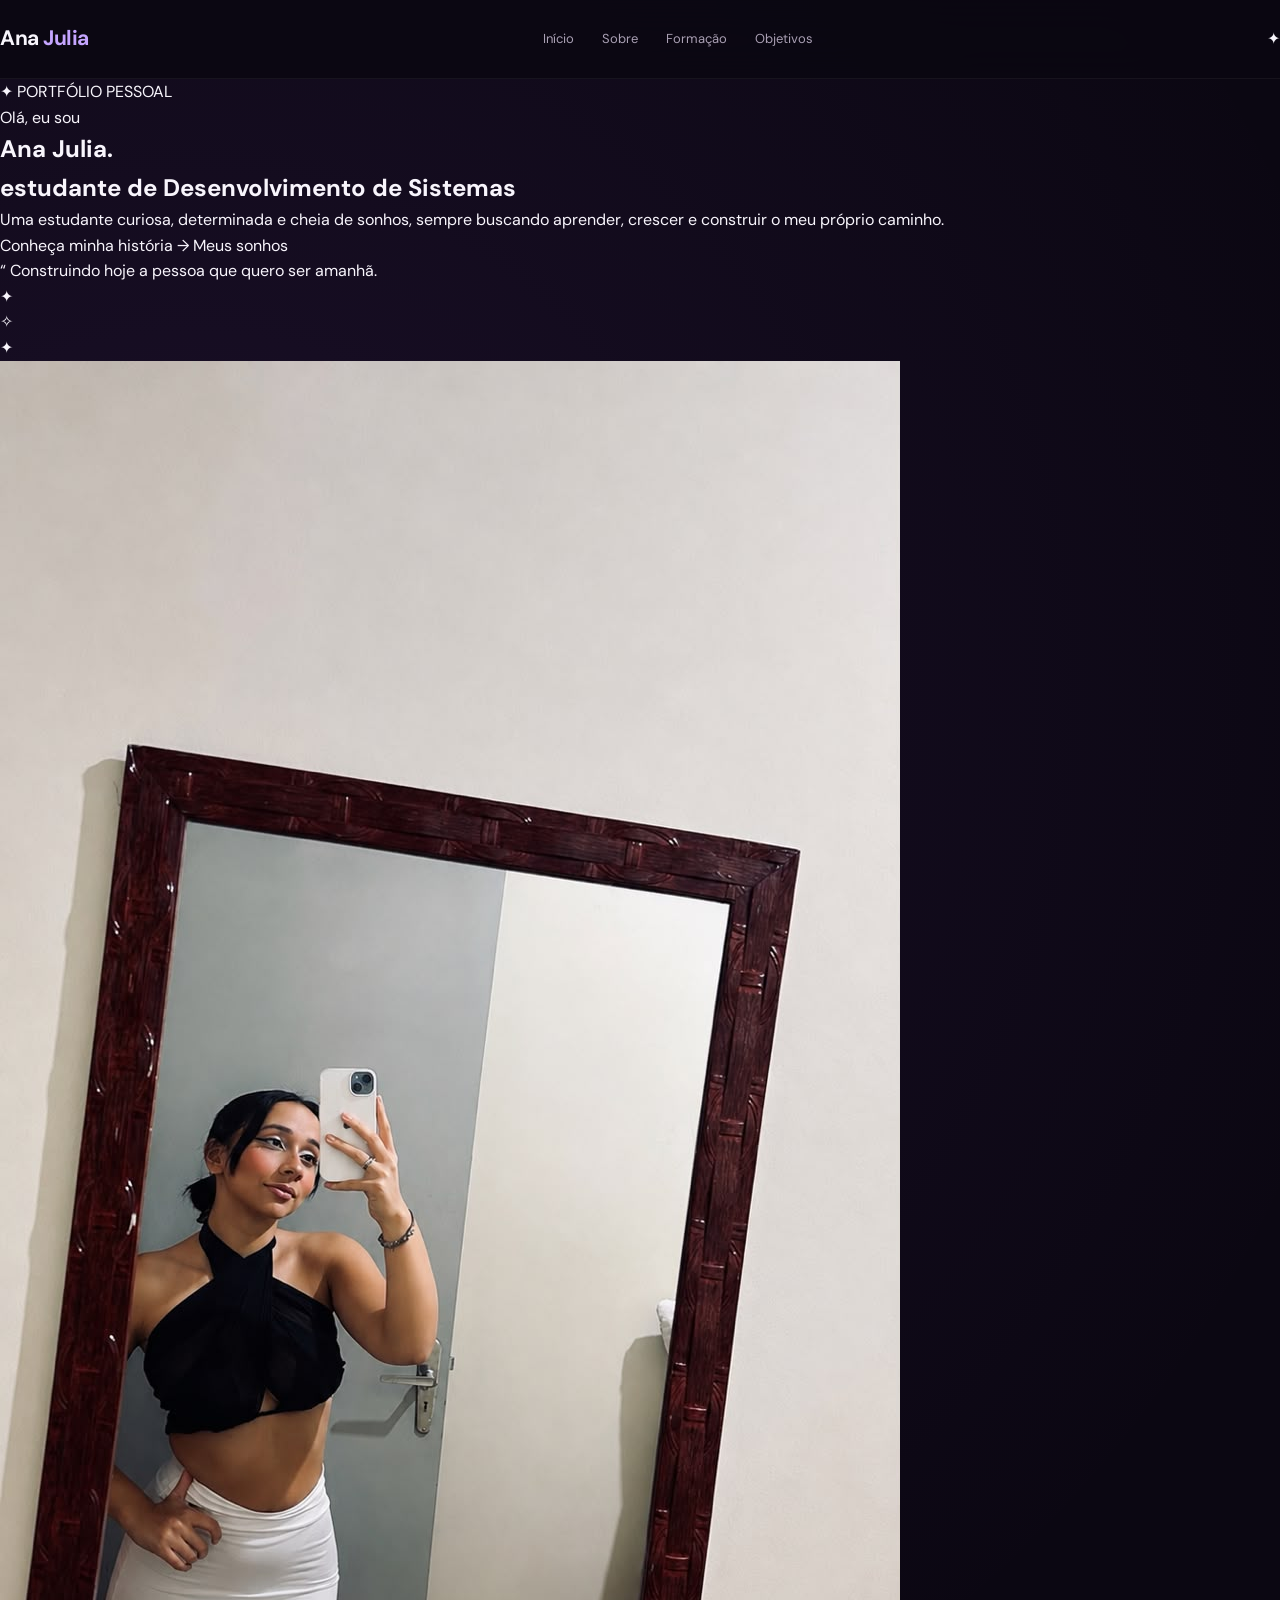
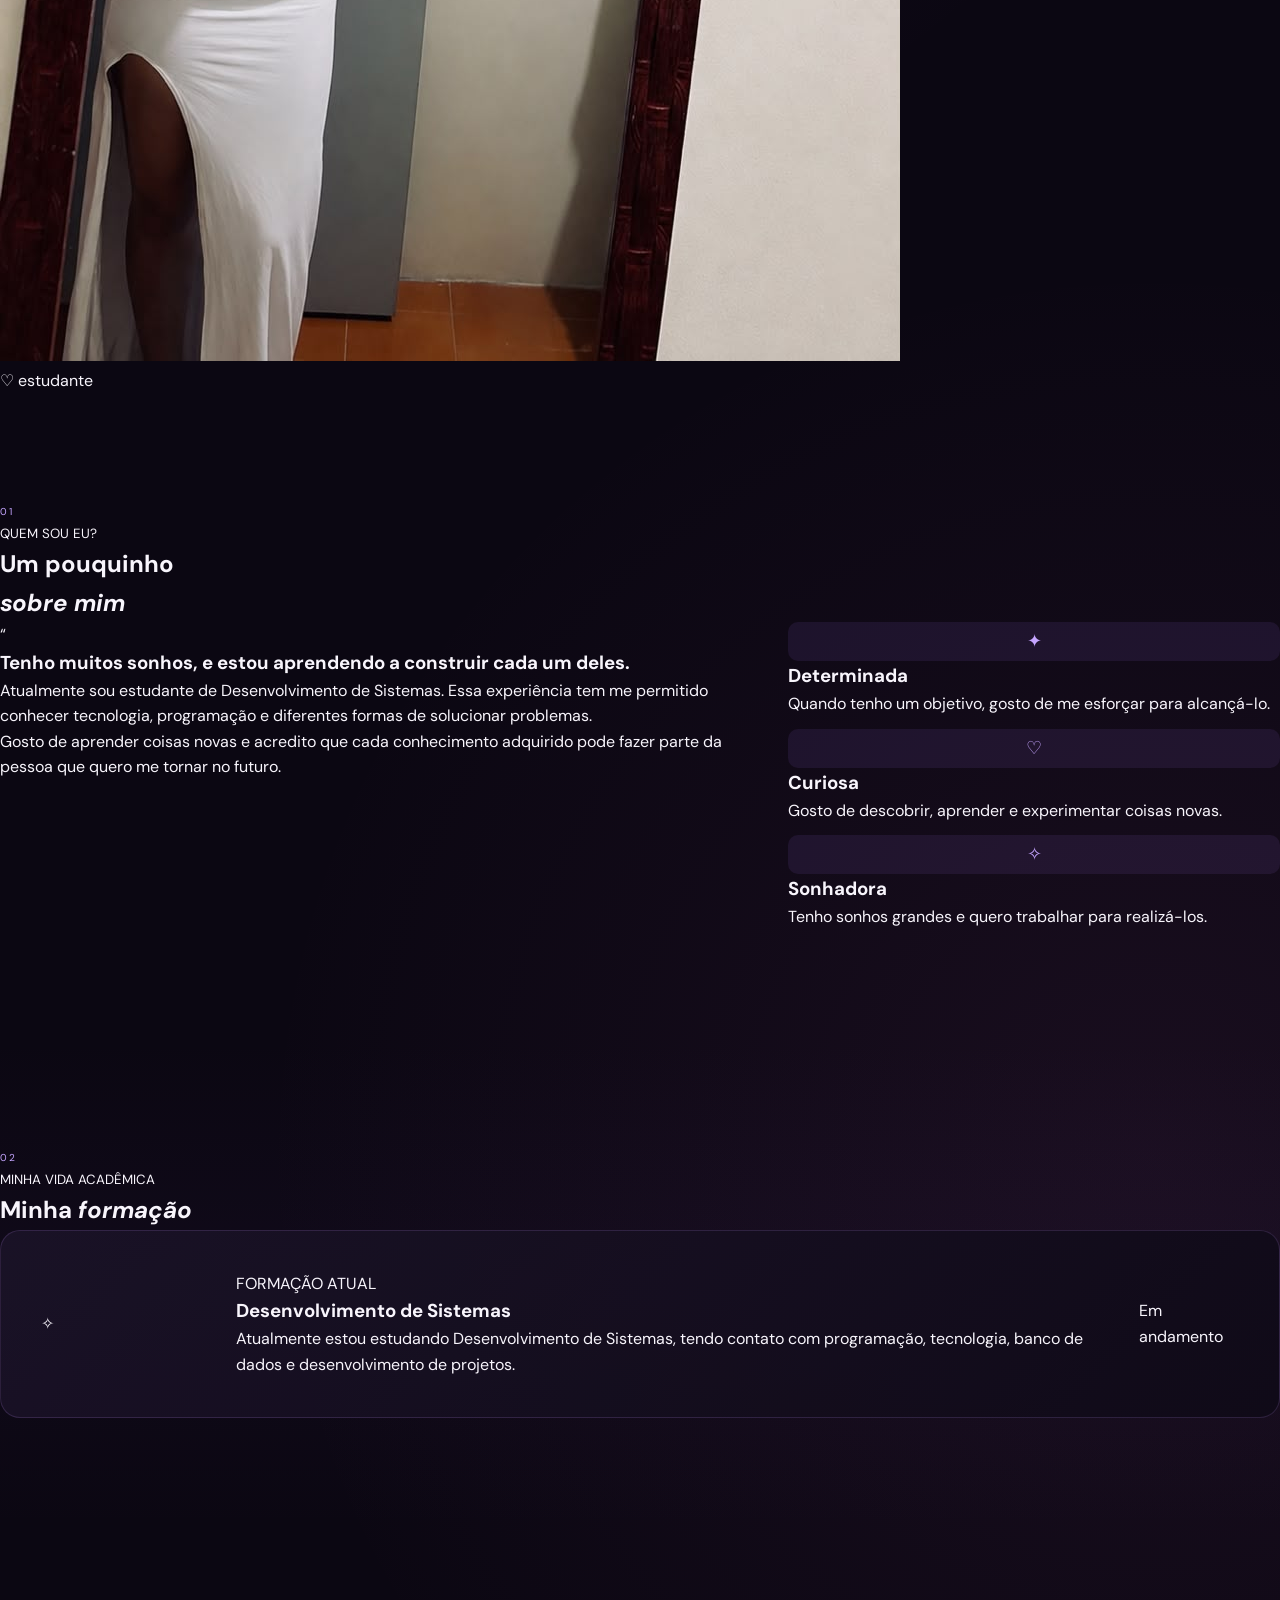
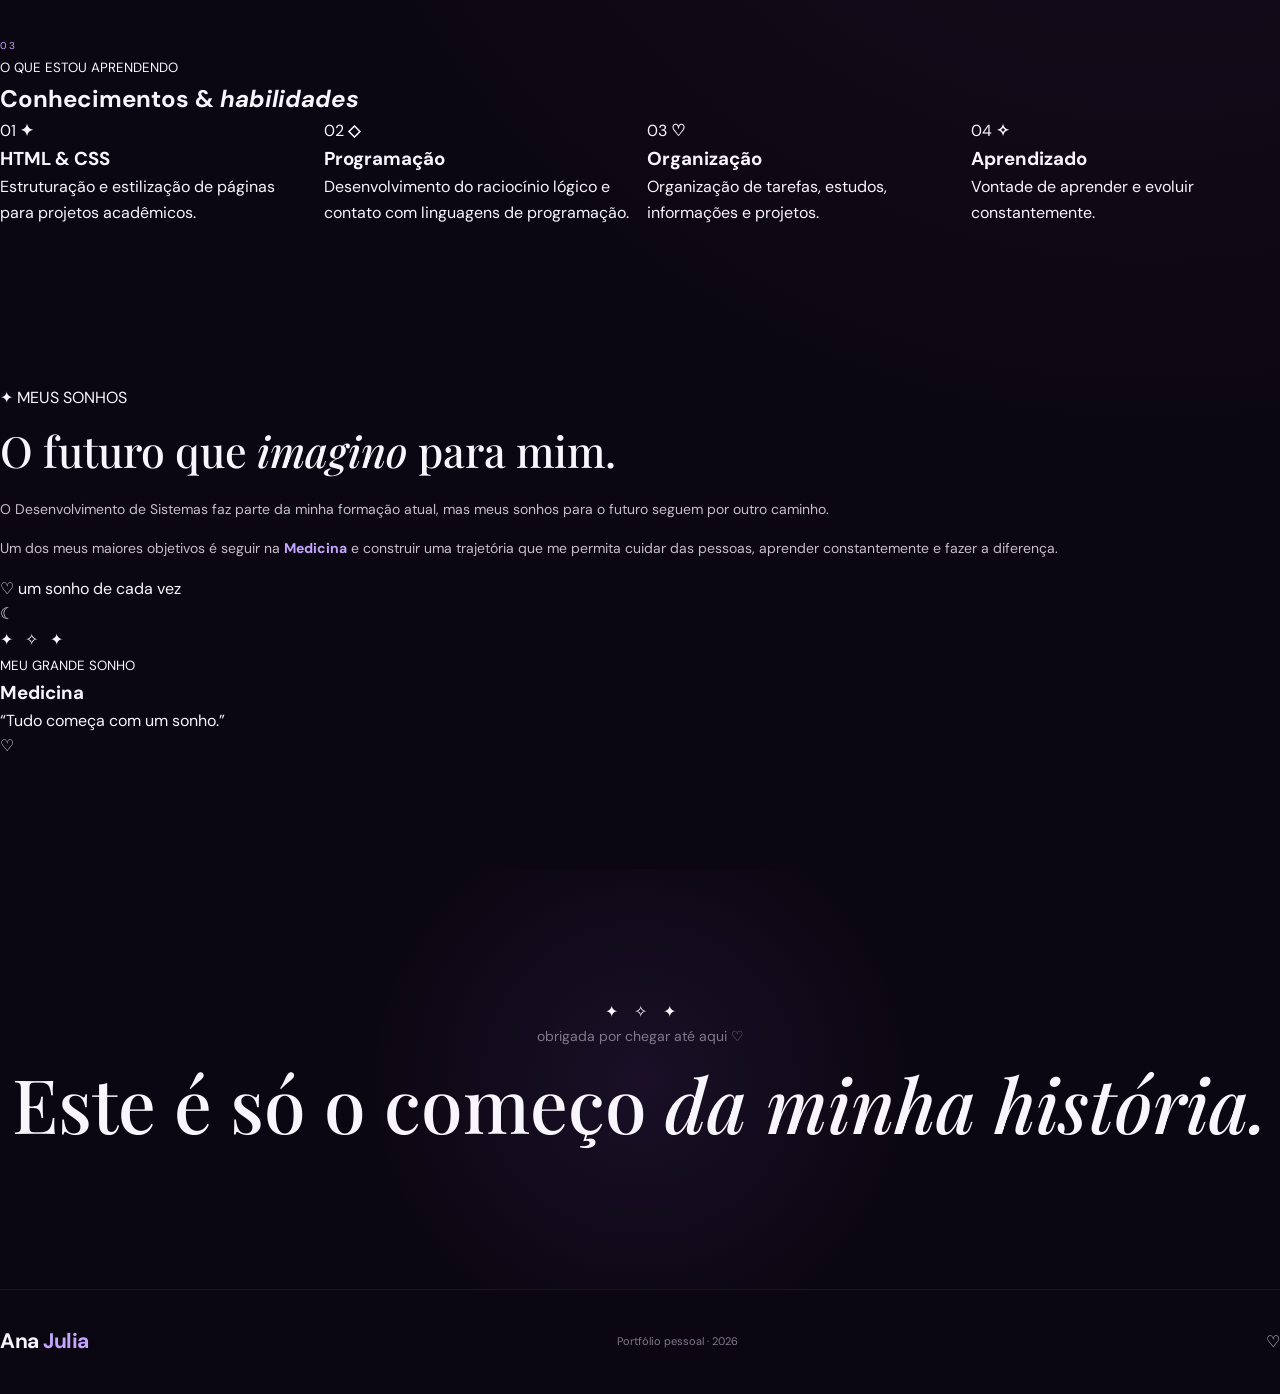
==== commit 071a0cce: "Update index.html" ====
--- a/index.html
+++ b/index.html
@@ -7,135 +7,163 @@
 
     <title>Ana Julia | Portfólio</title>
 
+    <link rel="preconnect" href="https://fonts.googleapis.com">
+    <link rel="preconnect" href="https://fonts.gstatic.com" crossorigin>
+
+    <link href="https://fonts.googleapis.com/css2?family=DM+Sans:wght@400;500;600;700&family=Playfair+Display:ital,wght@500;600&display=swap" rel="stylesheet">
+
     <link rel="stylesheet" href="style.css">
 </head>
 
 <body>
 
+    <div class="brilho brilho-1"></div>
+    <div class="brilho brilho-2"></div>
+
     <!-- MENU -->
     <header>
-        <div class="container menu">
+        <div class="menu">
 
             <a href="#inicio" class="logo">
-                Ana Julia<span>.</span>
+                Ana <span>Julia</span>
             </a>
 
             <nav>
                 <a href="#inicio">Início</a>
-                <a href="#sobre">Sobre mim</a>
+                <a href="#sobre">Sobre</a>
                 <a href="#formacao">Formação</a>
-                <a href="#habilidades">Habilidades</a>
                 <a href="#objetivos">Objetivos</a>
             </nav>
 
+            <div class="menu-decoracao">✦</div>
+
         </div>
     </header>
 
 
-    <!-- INÍCIO -->
-    <section class="inicio" id="inicio">
-
-        <div class="container inicio-content">
-
-            <div class="texto-inicio">
-
-                <span class="pequeno-titulo">
-                    OLÁ, EU SOU
-                </span>
+    <!-- HERO -->
+    <main>
+
+        <section class="hero" id="inicio">
+
+            <div class="hero-texto">
+
+                <div class="mini-frase">
+                    <span>✦</span>
+                    PORTFÓLIO PESSOAL
+                </div>
+
+                <p class="oi">
+                    Olá, eu sou
+                </p>
 
                 <h1>
-                    Ana Julia
-                    <span>.</span>
+                    Ana Julia<span>.</span>
                 </h1>
 
                 <h2>
-                    Estudante de<br>
-                    Desenvolvimento de Sistemas.
+                    estudante de
+                    <strong>Desenvolvimento de Sistemas</strong>
                 </h2>
 
-                <p>
-                    Sou uma estudante dedicada, curiosa e sempre disposta
-                    a aprender coisas novas. Este espaço reúne um pouco
-                    sobre mim, minha formação e meus objetivos.
+                <p class="descricao">
+                    Uma estudante curiosa, determinada e cheia de sonhos,
+                    sempre buscando aprender, crescer e construir o meu
+                    próprio caminho.
                 </p>
 
-                <div class="botoes">
-
-                    <a href="#sobre" class="botao principal">
+                <div class="hero-botoes">
+
+                    <a href="#sobre" class="botao-roxo">
                         Conheça minha história
-                        <span>↓</span>
+                        <span>→</span>
                     </a>
 
-                    <a href="#objetivos" class="botao secundario">
-                        Meus objetivos
+                    <a href="#objetivos" class="botao-link">
+                        Meus sonhos
                     </a>
 
                 </div>
 
-            </div>
-
-
-            <div class="foto-area">
-
-                <div class="circulo-fundo"></div>
-
-                <div class="foto-container">
-
-                    <img
-                        src="ee482ead-4602-4b2a-9e00-32a51fa433e0.jpeg"
-                        alt="Foto de Ana Julia"
-                    >
-
-                </div>
-
-                <div class="etiqueta">
-                    <span>✦</span>
-                    Estudante
-                </div>
-
-            </div>
-
-        </div>
-
-    </section>
-
-
-    <!-- SOBRE MIM -->
-    <section class="secao" id="sobre">
-
-        <div class="container">
-
-            <div class="titulo-secao">
-                <span>01</span>
+                <div class="frase-hero">
+                    <span>“</span>
+                    Construindo hoje a pessoa que quero ser amanhã.
+                </div>
+
+            </div>
+
+
+            <!-- FOTO -->
+            <div class="hero-foto">
+
+                <div class="forma-rosa"></div>
+                <div class="forma-lilas"></div>
+
+                <div class="estrela estrela-1">✦</div>
+                <div class="estrela estrela-2">✧</div>
+                <div class="estrela estrela-3">✦</div>
+
+                <div class="foto-borda">
+
+                    <div class="foto">
+
+                        <img
+                            src="ee482ead-4602-4b2a-9e00-32a51fa433e0.jpeg"
+                            alt="Foto de Ana Julia"
+                        >
+
+                    </div>
+
+                </div>
+
+                <div class="etiqueta-foto">
+                    <span>♡</span>
+                    estudante
+                </div>
+
+            </div>
+
+        </section>
+
+
+        <!-- SOBRE -->
+        <section class="sobre secao" id="sobre">
+
+            <div class="titulo">
+
+                <div class="numero">01</div>
 
                 <div>
-                    <p>UM POUCO SOBRE MIM</p>
-                    <h2>Sobre mim</h2>
-                </div>
+                    <small>QUEM SOU EU?</small>
+                    <h2>Um pouquinho<br><i>sobre mim</i></h2>
+                </div>
+
             </div>
 
 
             <div class="sobre-grid">
 
-                <div class="sobre-texto">
+                <div class="sobre-card principal-card">
+
+                    <div class="aspas">“</div>
 
                     <h3>
-                        Conhecimento é algo que
-                        quero levar comigo para a vida.
+                        Tenho muitos sonhos,
+                        e estou aprendendo a
+                        construir cada um deles.
                     </h3>
 
                     <p>
                         Atualmente sou estudante de Desenvolvimento de
-                        Sistemas. Durante minha formação, venho tendo
-                        contato com tecnologia, programação e diferentes
-                        formas de resolver problemas.
-                    </p>
-
-                    <p>
-                        Mais do que aprender uma área específica, essa
-                        experiência tem me ajudado a desenvolver
-                        responsabilidade, organização, criatividade e
-                        capacidade de aprender coisas novas.
+                        Sistemas. Essa experiência tem me permitido
+                        conhecer tecnologia, programação e diferentes
+                        formas de solucionar problemas.
+                    </p>
+
+                    <p>
+                        Gosto de aprender coisas novas e acredito que
+                        cada conhecimento adquirido pode fazer parte
+                        da pessoa que quero me tornar no futuro.
                     </p>
 
                 </div>
@@ -143,40 +171,40 @@
 
                 <div class="qualidades">
 
-                    <div class="qualidade">
+                    <div class="qualidade-card">
                         <div class="icone">✦</div>
 
                         <div>
-                            <h4>Dedicação</h4>
+                            <h3>Determinada</h3>
                             <p>
-                                Procuro sempre dar o meu melhor
-                                naquilo que faço.
+                                Quando tenho um objetivo, gosto de
+                                me esforçar para alcançá-lo.
                             </p>
                         </div>
                     </div>
 
 
-                    <div class="qualidade">
+                    <div class="qualidade-card">
                         <div class="icone">♡</div>
 
                         <div>
-                            <h4>Curiosidade</h4>
+                            <h3>Curiosa</h3>
                             <p>
-                                Gosto de aprender e descobrir
-                                coisas novas.
+                                Gosto de descobrir, aprender e
+                                experimentar coisas novas.
                             </p>
                         </div>
                     </div>
 
 
-                    <div class="qualidade">
-                        <div class="icone">◇</div>
+                    <div class="qualidade-card">
+                        <div class="icone">✧</div>
 
                         <div>
-                            <h4>Determinação</h4>
+                            <h3>Sonhadora</h3>
                             <p>
-                                Tenho objetivos e procuro
-                                trabalhar para alcançá-los.
+                                Tenho sonhos grandes e quero
+                                trabalhar para realizá-los.
                             </p>
                         </div>
                     </div>
@@ -185,96 +213,96 @@
 
             </div>
 
-        </div>
-
-    </section>
-
-
-    <!-- FORMAÇÃO -->
-    <section class="secao formacao" id="formacao">
-
-        <div class="container">
-
-            <div class="titulo-secao">
-                <span>02</span>
+        </section>
+
+
+        <!-- FORMAÇÃO -->
+        <section class="formacao secao" id="formacao">
+
+            <div class="titulo">
+
+                <div class="numero">02</div>
 
                 <div>
-                    <p>MINHA TRAJETÓRIA</p>
-                    <h2>Formação</h2>
-                </div>
+                    <small>MINHA VIDA ACADÊMICA</small>
+                    <h2>Minha <i>formação</i></h2>
+                </div>
+
             </div>
 
 
             <div class="formacao-card">
 
-                <div class="ano">
-                    <span>EM ANDAMENTO</span>
-                </div>
-
-                <div class="formacao-info">
-
-                    <span class="categoria">
-                        FORMAÇÃO ACADÊMICA
-                    </span>
+                <div class="icone-formacao">
+                    ✧
+                </div>
+
+                <div class="formacao-texto">
+
+                    <span>FORMAÇÃO ATUAL</span>
 
                     <h3>
                         Desenvolvimento de Sistemas
                     </h3>
 
                     <p>
-                        Formação voltada ao aprendizado de tecnologia,
-                        programação, desenvolvimento de sistemas,
-                        banco de dados e fundamentos da área de
-                        computação.
-                    </p>
-
-                </div>
-
-                <div class="simbolo">
-                    &lt;/&gt;
-                </div>
-
-            </div>
-
-        </div>
-
-    </section>
-
-
-    <!-- HABILIDADES -->
-    <section class="secao" id="habilidades">
-
-        <div class="container">
-
-            <div class="titulo-secao">
-                <span>03</span>
+                        Atualmente estou estudando Desenvolvimento de
+                        Sistemas, tendo contato com programação,
+                        tecnologia, banco de dados e desenvolvimento
+                        de projetos.
+                    </p>
+
+                </div>
+
+                <div class="badge">
+                    Em andamento
+                </div>
+
+            </div>
+
+        </section>
+
+
+        <!-- HABILIDADES -->
+        <section class="habilidades secao">
+
+            <div class="titulo">
+
+                <div class="numero">03</div>
 
                 <div>
-                    <p>O QUE ESTOU DESENVOLVENDO</p>
-                    <h2>Habilidades</h2>
-                </div>
+                    <small>O QUE ESTOU APRENDENDO</small>
+                    <h2>Conhecimentos & <i>habilidades</i></h2>
+                </div>
+
             </div>
 
 
             <div class="habilidades-grid">
 
-                <div class="habilidade-card">
-
-                    <span class="numero">01</span>
+                <div class="skill-card">
+
+                    <div class="skill-top">
+                        <span>01</span>
+                        <b>✦</b>
+                    </div>
 
                     <h3>HTML & CSS</h3>
 
                     <p>
-                        Criação e organização de páginas
-                        utilizando HTML e CSS.
-                    </p>
-
-                </div>
-
-
-                <div class="habilidade-card">
-
-                    <span class="numero">02</span>
+                        Estruturação e estilização de páginas
+                        para projetos acadêmicos.
+                    </p>
+
+                </div>
+
+
+                <div class="skill-card">
+
+                    <div class="skill-top">
+                        <span>02</span>
+                        <b>◇</b>
+                    </div>
 
                     <h3>Programação</h3>
 
@@ -286,177 +314,149 @@
                 </div>
 
 
-                <div class="habilidade-card">
-
-                    <span class="numero">03</span>
+                <div class="skill-card">
+
+                    <div class="skill-top">
+                        <span>03</span>
+                        <b>♡</b>
+                    </div>
 
                     <h3>Organização</h3>
 
                     <p>
-                        Capacidade de organizar tarefas,
+                        Organização de tarefas, estudos,
                         informações e projetos.
                     </p>
 
                 </div>
 
 
-                <div class="habilidade-card">
-
-                    <span class="numero">04</span>
+                <div class="skill-card">
+
+                    <div class="skill-top">
+                        <span>04</span>
+                        <b>✧</b>
+                    </div>
 
                     <h3>Aprendizado</h3>
 
                     <p>
-                        Facilidade e disposição para aprender
-                        novos conteúdos e conhecimentos.
-                    </p>
-
-                </div>
-
-            </div>
-
-        </div>
-
-    </section>
-
-
-    <!-- OBJETIVOS -->
-    <section class="secao objetivos" id="objetivos">
-
-        <div class="container">
-
-            <div class="objetivo-card">
+                        Vontade de aprender e evoluir
+                        constantemente.
+                    </p>
+
+                </div>
+
+            </div>
+
+        </section>
+
+
+        <!-- OBJETIVOS -->
+        <section class="objetivos secao" id="objetivos">
+
+            <div class="objetivo-wrapper">
 
                 <div class="objetivo-texto">
 
-                    <span>04 · MEUS PLANOS</span>
+                    <div class="mini-frase">
+                        <span>✦</span>
+                        MEUS SONHOS
+                    </div>
 
                     <h2>
-                        Tenho grandes sonhos
-                        para o meu futuro.
+                        O futuro que
+                        <i>imagino</i> para mim.
                     </h2>
 
                     <p>
-                        A formação em Desenvolvimento de Sistemas
-                        faz parte da minha trajetória atual, mas meus
-                        planos para o futuro vão além da tecnologia.
-                    </p>
-
-                    <p>
-                        Um dos meus grandes objetivos é seguir na área
-                        da <strong>Medicina</strong> e construir uma
-                        carreira na qual eu possa aprender
-                        constantemente e fazer a diferença na vida
-                        das pessoas.
-                    </p>
-
-                </div>
-
-
-                <div class="objetivo-destaque">
-
-                    <div class="brilho"></div>
-
-                    <span>MEU OBJETIVO</span>
-
-                    <strong>
+                        O Desenvolvimento de Sistemas faz parte da
+                        minha formação atual, mas meus sonhos para o
+                        futuro seguem por outro caminho.
+                    </p>
+
+                    <p>
+                        Um dos meus maiores objetivos é seguir na
+                        <strong>Medicina</strong> e construir uma
+                        trajetória que me permita cuidar das pessoas,
+                        aprender constantemente e fazer a diferença.
+                    </p>
+
+                    <div class="linha-decorativa">
+                        <span>♡</span>
+                        um sonho de cada vez
+                    </div>
+
+                </div>
+
+
+                <div class="sonho-card">
+
+                    <div class="lua">☾</div>
+
+                    <div class="estrelas">
+                        ✦ &nbsp; ✧ &nbsp; ✦
+                    </div>
+
+                    <small>
+                        MEU GRANDE SONHO
+                    </small>
+
+                    <h3>
                         Medicina
-                    </strong>
-
-                    <small>
-                        Um sonho que quero transformar
-                        em realidade.
-                    </small>
-
-                </div>
-
-            </div>
-
-        </div>
-
-    </section>
-
-
-    <!-- DADOS PESSOAIS -->
-    <section class="secao">
-
-        <div class="container">
-
-            <div class="titulo-secao">
-                <span>05</span>
-
-                <div>
-                    <p>INFORMAÇÕES</p>
-                    <h2>Perfil</h2>
-                </div>
-            </div>
-
-
-            <div class="perfil-grid">
-
-                <div class="perfil-item">
-                    <span>Nome</span>
-                    <strong>Ana Julia Mendes de Camargo</strong>
-                </div>
-
-                <div class="perfil-item">
-                    <span>Data de nascimento</span>
-                    <strong>27/05/2009</strong>
-                </div>
-
-                <div class="perfil-item">
-                    <span>Localização</span>
-                    <strong>Pontal do Paraná - PR</strong>
-                </div>
-
-                <div class="perfil-item">
-                    <span>Área de formação</span>
-                    <strong>Desenvolvimento de Sistemas</strong>
-                </div>
-
-            </div>
-
-        </div>
-
-    </section>
-
-
-    <!-- FINAL -->
-    <section class="final">
-
-        <div class="container">
-
-            <span>OBRIGADA PELA VISITA</span>
+                    </h3>
+
+                    <p>
+                        “Tudo começa com um sonho.”
+                    </p>
+
+                    <div class="coracao">
+                        ♡
+                    </div>
+
+                </div>
+
+            </div>
+
+        </section>
+
+
+        <!-- FINAL -->
+        <section class="final">
+
+            <div class="final-estrelas">
+                ✦　✧　✦
+            </div>
+
+            <p>
+                obrigada por chegar até aqui ♡
+            </p>
 
             <h2>
-                Este é apenas o
-                <em>começo.</em>
+                Este é só o começo
+                <i>da minha história.</i>
             </h2>
 
-            <p>
-                Cada aprendizado faz parte da construção
-                do meu futuro.
-            </p>
-
-        </div>
-
-    </section>
+        </section>
+
+    </main>
 
 
     <!-- RODAPÉ -->
     <footer>
 
-        <div class="container footer-content">
-
-            <div>
-                <strong>Ana Julia<span>.</span></strong>
-                <p>Portfólio pessoal</p>
-            </div>
-
-            <p class="direitos">
-                © 2026 Ana Julia
+        <div class="footer-content">
+
+            <div class="logo">
+                Ana <span>Julia</span>
+            </div>
+
+            <p>
+                Portfólio pessoal · 2026
             </p>
 
+            <span class="footer-coracao">♡</span>
+
         </div>
 
     </footer>
--- a/style.css
+++ b/style.css
@@ -1,21 +1,20 @@
-@import url('https://fonts.googleapis.com/css2?family=DM+Sans:wght@400;500;600;700&family=Manrope:wght@500;600;700;800&display=swap');
+@import url('https://fonts.googleapis.com/css2?family=DM+Sans:wght@400;500;600;700&family=Playfair+Display:ital,wght@0,500;0,600;1,500;1,600&display=swap');
 
 
 :root {
-    --bg: #080612;
-    --bg-soft: #0e0a1c;
-    --card: #120d24;
-    --card-light: #18102f;
-
-    --purple: #9b5cff;
-    --purple-light: #c58aff;
-    --pink: #ed5bd5;
-
-    --text: #f8f5ff;
-    --muted: #aaa1bd;
-    --line: rgba(190, 125, 255, 0.20);
-
-    --radius: 24px;
+    --fundo: #0b0712;
+    --fundo2: #100a1b;
+    --card: #151020;
+
+    --roxo: #9b6bea;
+    --roxo-claro: #c5a5ff;
+    --rosa: #d889d5;
+
+    --branco: #f8f5fc;
+    --texto: #c7bdce;
+    --apagado: #82788d;
+
+    --borda: rgba(190, 145, 245, 0.16);
 }
 
 
@@ -34,20 +33,20 @@
 body {
     background:
         radial-gradient(
-            circle at 15% 10%,
-            rgba(155, 92, 255, 0.15),
-            transparent 28%
+            circle at 15% 15%,
+            rgba(139, 76, 204, 0.12),
+            transparent 30%
         ),
         radial-gradient(
-            circle at 90% 35%,
-            rgba(237, 91, 213, 0.10),
-            transparent 28%
+            circle at 90% 60%,
+            rgba(194, 92, 180, 0.08),
+            transparent 30%
         ),
-        var(--bg);
-
-    color: var(--text);
-
-    font-family: "DM Sans", sans-serif;
+        var(--fundo);
+
+    color: var(--branco);
+
+    font-family: "DM Sans", Arial, sans-serif;
 
     line-height: 1.6;
 
@@ -55,102 +54,75 @@
 }
 
 
-body::before {
-    content: "";
-    position: fixed;
-    width: 500px;
-    height: 500px;
-
-    background: rgba(130, 50, 255, 0.07);
-
-    filter: blur(100px);
-
-    top: 40%;
-    left: -250px;
-
-    pointer-events: none;
-}
-
-
 a {
+    text-decoration: none;
     color: inherit;
-    text-decoration: none;
 }
 
 
 .container {
-    width: min(1180px, calc(100% - 48px));
+    width: min(1120px, calc(100% - 40px));
+
     margin: 0 auto;
 }
 
 
-/* HEADER */
-
-.header {
+/* =========================
+   MENU
+========================= */
+
+header {
     position: sticky;
+
     top: 0;
 
-    z-index: 1000;
-
-    background: rgba(8, 6, 18, 0.82);
-
-    backdrop-filter: blur(20px);
-
-    border-bottom: 1px solid rgba(255,255,255,0.06);
-}
-
-
-.nav {
-    height: 82px;
+    z-index: 100;
+
+    background: rgba(11, 7, 18, 0.88);
+
+    backdrop-filter: blur(18px);
+
+    border-bottom: 1px solid rgba(255,255,255,0.05);
+}
+
+
+.menu {
+    height: 78px;
 
     display: flex;
+
     align-items: center;
+
     justify-content: space-between;
-
-    gap: 30px;
 }
 
 
 .logo {
-    display: flex;
-    flex-direction: column;
-}
-
-
-.logo span {
-    font-family: "Manrope", sans-serif;
-
-    font-size: 22px;
-    font-weight: 800;
-
-    background: linear-gradient(
-        90deg,
-        var(--purple-light),
-        var(--pink)
-    );
-
-    -webkit-background-clip: text;
-    color: transparent;
-}
-
-
-.logo small {
-    color: var(--muted);
-    font-size: 12px;
+    font-size: 21px;
+
+    font-weight: 700;
+
+    letter-spacing: -0.5px;
+}
+
+
+.logo span,
+footer strong span {
+    color: var(--roxo-claro);
 }
 
 
 nav {
     display: flex;
-    gap: 32px;
+
+    gap: 28px;
 }
 
 
 nav a {
-    color: #bdb5ca;
-
-    font-size: 14px;
-    font-weight: 500;
+    color: #aaa0b4;
+
+    font-size: 13px;
 
     transition: 0.25s;
 }
@@ -161,1273 +133,1077 @@
 }
 
 
-.nav-button {
-    border: 1px solid rgba(178, 107, 255, 0.7);
-
-    padding: 11px 18px;
-
-    border-radius: 100px;
+/* =========================
+   INÍCIO
+========================= */
+
+.inicio {
+    min-height: 780px;
+
+    display: flex;
+
+    align-items: center;
+
+    padding: 90px 0 110px;
+}
+
+
+.inicio-content {
+    display: grid;
+
+    grid-template-columns: 1.15fr 0.85fr;
+
+    align-items: center;
+
+    gap: 70px;
+}
+
+
+.pequeno-titulo {
+    color: var(--roxo-claro);
+
+    font-size: 12px;
+
+    letter-spacing: 3px;
+
+    font-weight: 600;
+}
+
+
+.texto-inicio h1 {
+    font-family: "Playfair Display", serif;
+
+    font-size: clamp(65px, 8vw, 100px);
+
+    font-weight: 500;
+
+    line-height: 1;
+
+    letter-spacing: -4px;
+
+    margin-top: 15px;
+}
+
+
+.texto-inicio h1 span {
+    color: var(--rosa);
+}
+
+
+.texto-inicio h2 {
+    font-size: clamp(27px, 4vw, 42px);
+
+    line-height: 1.15;
+
+    font-weight: 500;
+
+    color: #d9d1df;
+
+    margin-top: 20px;
+}
+
+
+.texto-inicio p {
+    color: var(--texto);
+
+    font-size: 16px;
+
+    max-width: 570px;
+
+    margin-top: 25px;
+
+    line-height: 1.8;
+}
+
+
+.botoes {
+    display: flex;
+
+    gap: 12px;
+
+    margin-top: 32px;
+
+    flex-wrap: wrap;
+}
+
+
+.botao {
+    padding: 13px 20px;
+
+    border-radius: 10px;
 
     font-size: 13px;
 
+    font-weight: 600;
+
     transition: 0.25s;
 }
 
 
-.nav-button:hover {
-    background: rgba(155, 92, 255, 0.12);
-
-    transform: translateY(-2px);
-}
-
-
-/* HERO */
-
-.hero {
-    min-height: 850px;
-
-    display: flex;
-    align-items: center;
-
-    padding: 100px 0 120px;
-
-    position: relative;
-}
-
-
-.hero-content {
-    display: grid;
-
-    grid-template-columns: 1.05fr 0.95fr;
-
-    align-items: center;
-
-    gap: 80px;
-}
-
-
-.status {
-    display: inline-flex;
-
-    align-items: center;
-
-    gap: 9px;
-
-    padding: 8px 13px;
-
-    border: 1px solid var(--line);
-
-    border-radius: 100px;
-
-    background: rgba(155, 92, 255, 0.07);
-
-    color: #c9bce0;
-
-    font-size: 12px;
-
-    margin-bottom: 28px;
-}
-
-
-.status span {
-    width: 7px;
-    height: 7px;
-
-    border-radius: 50%;
-
-    background: #6dffb2;
-
-    box-shadow: 0 0 12px #6dffb2;
-}
-
-
-.eyebrow {
-    color: var(--purple-light);
-
-    font-size: 18px;
-
-    margin-bottom: 4px;
-}
-
-
-.hero h1 {
-    font-family: "Manrope", sans-serif;
-
-    font-size: clamp(62px, 8vw, 100px);
-
-    line-height: 0.95;
-
-    letter-spacing: -5px;
-
-    font-weight: 800;
-}
-
-
-.hero h1 span {
-    color: var(--pink);
-}
-
-
-.hero h2 {
-    font-family: "Manrope", sans-serif;
-
-    font-size: clamp(30px, 4vw, 48px);
-
-    line-height: 1.1;
-
-    margin-top: 15px;
-
-    color: #d0c4df;
-
-    font-weight: 600;
-}
-
-
-.hero-description {
-    max-width: 580px;
-
-    margin-top: 28px;
-
-    color: var(--muted);
-
-    font-size: 17px;
-
-    line-height: 1.8;
-}
-
-
-.hero-buttons {
-    display: flex;
-
-    gap: 14px;
-
-    margin-top: 35px;
-
-    flex-wrap: wrap;
-}
-
-
-.button {
-    display: inline-flex;
-
-    align-items: center;
-
-    gap: 12px;
-
-    padding: 15px 22px;
-
-    border-radius: 12px;
-
-    font-weight: 600;
-
-    font-size: 14px;
-
-    transition: 0.25s;
-}
-
-
-.button.primary {
+.botao.principal {
     background: linear-gradient(
         100deg,
-        #8c45ff,
-        #db4ecb
+        #7950c8,
+        #a66bcf
     );
 
-    box-shadow:
-        0 15px 40px rgba(155, 92, 255, 0.25);
-}
-
-
-.button.primary:hover {
+    box-shadow: 0 12px 35px rgba(139, 76, 204, 0.2);
+}
+
+
+.botao.principal:hover {
     transform: translateY(-3px);
-
-    box-shadow:
-        0 20px 45px rgba(155, 92, 255, 0.35);
-}
-
-
-.button.secondary {
-    border: 1px solid var(--line);
-
-    background: rgba(255,255,255,0.025);
-}
-
-
-.button.secondary:hover {
-    border-color: var(--purple);
-}
-
-
-.hero-tech {
+}
+
+
+.botao.principal span {
+    margin-left: 8px;
+}
+
+
+.botao.secundario {
+    border: 1px solid var(--borda);
+
+    color: #c4b9cb;
+
+    background: rgba(255,255,255,0.02);
+}
+
+
+.botao.secundario:hover {
+    border-color: var(--roxo);
+}
+
+
+/* FOTO */
+
+.foto-area {
     display: flex;
 
-    gap: 9px;
-
-    margin-top: 30px;
-}
-
-
-.hero-tech span {
-    padding: 7px 12px;
-
-    border-radius: 8px;
-
-    border: 1px solid var(--line);
-
-    color: #bca9d7;
-
-    font-size: 11px;
-
-    letter-spacing: 1px;
-}
-
-
-/* FOTO */
-
-.hero-image {
+    justify-content: center;
+
     position: relative;
-
-    display: flex;
-
-    justify-content: center;
-}
-
-
-.image-glow {
+}
+
+
+.circulo-fundo {
     position: absolute;
 
-    width: 370px;
-    height: 370px;
+    width: 340px;
+    height: 340px;
+
+    border-radius: 50%;
 
     background:
         radial-gradient(
             circle,
-            rgba(173, 81, 255, 0.35),
-            transparent 65%
+            rgba(154, 100, 225, 0.23),
+            transparent 68%
         );
 
-    filter: blur(25px);
-}
-
-
-.photo-card {
-    width: min(430px, 100%);
+    filter: blur(8px);
+}
+
+
+.foto-container {
+    width: 280px;
 
     position: relative;
 
-    border-radius: 30px;
-
-    overflow: hidden;
-
-    border: 1px solid rgba(208, 137, 255, 0.55);
-
-    box-shadow:
-        0 30px 90px rgba(0,0,0,0.5),
-        0 0 50px rgba(155,92,255,0.12);
-}
-
-
-.photo-card img {
-    width: 100%;
-
-    display: block;
-
-    aspect-ratio: 0.78;
-
-    object-fit: cover;
-}
-
-
-.photo-card::after {
-    content: "";
-
-    position: absolute;
-
-    inset: 0;
-
-    background:
-        linear-gradient(
-            180deg,
-            transparent 55%,
-            rgba(7,4,15,0.45)
-        );
-}
-
-
-.dev-badge {
-    position: absolute;
-
     z-index: 2;
 
-    right: 22px;
-    bottom: 22px;
-
-    width: 120px;
-    height: 120px;
+    padding: 7px;
 
     border-radius: 50%;
 
-    background: rgba(14, 8, 30, 0.92);
-
-    border: 2px solid #ad5cff;
-
-    box-shadow:
-        0 0 35px rgba(173,92,255,0.4);
-
-    display: flex;
-
-    flex-direction: column;
-
-    justify-content: center;
-
-    align-items: center;
-}
-
-
-.dev-badge strong {
-    color: var(--pink);
-
-    font-size: 24px;
-}
-
-
-.dev-badge span {
-    font-size: 10px;
-
-    letter-spacing: 2px;
-
-    margin-top: 2px;
-}
-
-
-.dev-badge b {
-    color: var(--purple-light);
-
-    font-size: 14px;
-
-    letter-spacing: 2px;
-}
-
-
-/* SECTIONS */
-
-.section {
-    padding: 120px 0;
-}
-
-
-.section-heading {
-    display: flex;
-
-    gap: 20px;
-
-    align-items: flex-start;
-
-    margin-bottom: 55px;
-}
-
-
-.section-heading > span {
-    color: var(--purple-light);
-
-    font-family: "Manrope", sans-serif;
-
-    font-size: 13px;
-
-    padding-top: 5px;
-}
-
-
-.section-heading p {
-    color: #857a98;
-
-    font-size: 11px;
-
-    letter-spacing: 2px;
-
-    margin-bottom: 7px;
-}
-
-
-.section-heading h2 {
-    font-family: "Manrope", sans-serif;
-
-    font-size: clamp(34px, 5vw, 50px);
-
-    letter-spacing: -2px;
-}
-
-
-/* SOBRE */
-
-.about-grid {
-    display: grid;
-
-    grid-template-columns: 1.3fr 0.7fr;
-
-    gap: 22px;
-}
-
-
-.card,
-.mini-card,
-.skill-card,
-.project-card,
-.profile-card,
-.contact-card {
     background:
         linear-gradient(
             145deg,
-            rgba(29, 18, 53, 0.9),
-            rgba(13, 9, 26, 0.95)
+            var(--roxo-claro),
+            var(--rosa)
         );
 
-    border: 1px solid var(--line);
-}
-
-
-.card {
-    border-radius: var(--radius);
-
-    padding: 45px;
-}
-
-
-.icon-box {
-    width: 50px;
-    height: 50px;
-
+    box-shadow:
+        0 25px 70px rgba(0,0,0,0.45);
+}
+
+
+.foto-container img {
+    display: block;
+
+    width: 100%;
+
+    aspect-ratio: 1;
+
+    object-fit: cover;
+
+    object-position: center;
+
+    border-radius: 50%;
+
+    border: 5px solid var(--fundo);
+
+}
+
+
+.etiqueta {
+    position: absolute;
+
+    z-index: 3;
+
+    bottom: 35px;
+
+    right: 20px;
+
+    padding: 10px 15px;
+
+    border-radius: 100px;
+
+    background: rgba(21, 16, 32, 0.95);
+
+    border: 1px solid var(--borda);
+
+    color: #d8cde0;
+
+    font-size: 11px;
+
+    box-shadow: 0 10px 30px rgba(0,0,0,0.3);
+}
+
+
+.etiqueta span {
+    color: var(--roxo-claro);
+
+    margin-right: 5px;
+}
+
+
+/* =========================
+   SEÇÕES
+========================= */
+
+.secao {
+    padding: 110px 0;
+}
+
+
+.titulo-secao {
+    display: flex;
+
+    gap: 18px;
+
+    margin-bottom: 50px;
+}
+
+
+.titulo-secao > span {
+    color: var(--roxo-claro);
+
+    font-size: 12px;
+
+    padding-top: 4px;
+}
+
+
+.titulo-secao p {
+    color: var(--apagado);
+
+    font-size: 10px;
+
+    letter-spacing: 2.5px;
+
+    margin-bottom: 5px;
+}
+
+
+.titulo-secao h2 {
+    font-family: "Playfair Display", serif;
+
+    font-size: 45px;
+
+    font-weight: 500;
+
+    letter-spacing: -1px;
+}
+
+
+/* =========================
+   SOBRE
+========================= */
+
+.sobre-grid {
     display: grid;
+
+    grid-template-columns: 1.2fr 0.8fr;
+
+    gap: 50px;
+}
+
+
+.sobre-texto h3 {
+    font-family: "Playfair Display", serif;
+
+    font-size: 35px;
+
+    font-weight: 500;
+
+    line-height: 1.25;
+
+    max-width: 650px;
+
+    margin-bottom: 25px;
+}
+
+
+.sobre-texto p {
+    color: var(--texto);
+
+    max-width: 650px;
+
+    margin-bottom: 18px;
+
+    font-size: 15px;
+
+    line-height: 1.9;
+}
+
+
+.qualidades {
+    display: flex;
+
+    flex-direction: column;
+
+    gap: 12px;
+}
+
+
+.qualidade {
+    padding: 21px;
+
+    border-radius: 15px;
+
+    border: 1px solid var(--borda);
+
+    background: rgba(255,255,255,0.018);
+
+    display: flex;
+
+    gap: 16px;
+
+    align-items: flex-start;
+}
+
+
+.icone {
+    min-width: 39px;
+    height: 39px;
+
+    display: grid;
+
     place-items: center;
 
-    border-radius: 14px;
-
-    background:
-        linear-gradient(
-            135deg,
-            #9b5cff,
-            #db4ecb
-        );
-
-    font-size: 22px;
-
-    margin-bottom: 28px;
-}
-
-
-.card h3 {
-    max-width: 700px;
-
-    font-family: "Manrope", sans-serif;
-
-    font-size: 32px;
-
-    line-height: 1.2;
-
-    margin-bottom: 25px;
-}
-
-
-.card p {
-    color: var(--muted);
-
-    max-width: 700px;
-
-    margin-bottom: 16px;
-
-    line-height: 1.8;
-}
-
-
-.about-side {
-    display: flex;
-
-    flex-direction: column;
-
-    gap: 15px;
-}
-
-
-.mini-card {
-    flex: 1;
-
-    border-radius: 18px;
-
-    padding: 25px;
-
-    display: flex;
-
-    gap: 18px;
-
-    align-items: flex-start;
-}
-
-
-.mini-card > span {
-    font-size: 23px;
-}
-
-
-.mini-card strong {
-    font-family: "Manrope", sans-serif;
-
-    font-size: 17px;
-}
-
-
-.mini-card p {
-    color: var(--muted);
-
-    font-size: 13px;
-
-    margin-top: 4px;
-}
-
-
-/* HABILIDADES */
-
-.skills-section {
+    border-radius: 10px;
+
+    color: var(--roxo-claro);
+
+    background: rgba(155, 107, 234, 0.1);
+
+    font-size: 18px;
+}
+
+
+.qualidade h4 {
+    font-size: 15px;
+
+    margin-bottom: 3px;
+}
+
+
+.qualidade p {
+    color: var(--apagado);
+
+    font-size: 12px;
+}
+
+
+/* =========================
+   FORMAÇÃO
+========================= */
+
+.formacao {
     background:
         linear-gradient(
             180deg,
             transparent,
-            rgba(105, 45, 180, 0.06),
+            rgba(115, 70, 170, 0.05),
             transparent
         );
 }
 
 
-.skills-grid {
+.formacao-card {
+    border: 1px solid var(--borda);
+
+    background: linear-gradient(
+        135deg,
+        rgba(27, 19, 40, 0.9),
+        rgba(15, 10, 23, 0.9)
+    );
+
+    border-radius: 20px;
+
+    padding: 40px;
+
     display: grid;
 
-    grid-template-columns: repeat(3, 1fr);
-
-    gap: 18px;
-}
-
-
-.skill-card {
+    grid-template-columns: 160px 1fr 100px;
+
+    gap: 35px;
+
+    align-items: center;
+}
+
+
+.ano span {
+    display: inline-block;
+
+    color: var(--roxo-claro);
+
+    border: 1px solid var(--borda);
+
+    padding: 8px 11px;
+
+    border-radius: 7px;
+
+    font-size: 9px;
+
+    letter-spacing: 1.5px;
+}
+
+
+.categoria {
+    color: var(--apagado);
+
+    font-size: 9px;
+
+    letter-spacing: 2px;
+}
+
+
+.formacao-info h3 {
+    font-family: "Playfair Display", serif;
+
+    font-size: 30px;
+
+    font-weight: 500;
+
+    margin: 8px 0 10px;
+}
+
+
+.formacao-info p {
+    color: var(--texto);
+
+    font-size: 13px;
+
+    max-width: 650px;
+}
+
+
+.simbolo {
+    font-family: monospace;
+
+    font-size: 27px;
+
+    color: var(--roxo);
+
+    opacity: 0.7;
+}
+
+
+/* =========================
+   HABILIDADES
+========================= */
+
+.habilidades-grid {
+    display: grid;
+
+    grid-template-columns: repeat(4, 1fr);
+
+    gap: 14px;
+}
+
+
+.habilidade-card {
+    min-height: 210px;
+
+    padding: 25px;
+
+    border: 1px solid var(--borda);
+
+    border-radius: 17px;
+
+    background: rgba(255,255,255,0.015);
+
+    transition: 0.25s;
+}
+
+
+.habilidade-card:hover {
+    transform: translateY(-4px);
+
+    border-color: rgba(185, 139, 242, 0.35);
+}
+
+
+.numero {
+    color: var(--roxo-claro);
+
+    font-size: 10px;
+
+    letter-spacing: 2px;
+}
+
+
+.habilidade-card h3 {
+    font-family: "Playfair Display", serif;
+
+    font-size: 24px;
+
+    font-weight: 500;
+
+    margin: 28px 0 10px;
+}
+
+
+.habilidade-card p {
+    color: var(--apagado);
+
+    font-size: 12px;
+
+    line-height: 1.7;
+}
+
+
+/* =========================
+   OBJETIVOS
+========================= */
+
+.objetivos {
+    padding-top: 50px;
+}
+
+
+.objetivo-card {
+    border-radius: 24px;
+
+    border: 1px solid var(--borda);
+
+    background:
+        radial-gradient(
+            circle at 85% 50%,
+            rgba(173, 101, 211, 0.14),
+            transparent 30%
+        ),
+        #120c1d;
+
+    padding: 55px;
+
+    display: grid;
+
+    grid-template-columns: 1fr 0.7fr;
+
+    gap: 60px;
+
+    align-items: center;
+}
+
+
+.objetivo-texto > span {
+    color: var(--roxo-claro);
+
+    font-size: 10px;
+
+    letter-spacing: 2px;
+}
+
+
+.objetivo-texto h2 {
+    font-family: "Playfair Display", serif;
+
+    font-size: 43px;
+
+    line-height: 1.15;
+
+    font-weight: 500;
+
+    margin: 15px 0 22px;
+}
+
+
+.objetivo-texto p {
+    color: var(--texto);
+
+    font-size: 14px;
+
+    line-height: 1.8;
+
+    margin-bottom: 14px;
+}
+
+
+.objetivo-texto strong {
+    color: var(--roxo-claro);
+}
+
+
+.objetivo-destaque {
+    min-height: 250px;
+
+    border: 1px solid rgba(196, 165, 255, 0.25);
+
     border-radius: 20px;
-
-    padding: 30px;
-
-    transition: 0.3s;
-}
-
-
-.skill-card:hover {
-    transform: translateY(-6px);
-
-    border-color: rgba(180, 105, 255, 0.55);
-}
-
-
-.skill-top {
-    display: flex;
-
-    align-items: center;
-
-    gap: 14px;
-
-    font-family: "Manrope", sans-serif;
-
-    font-weight: 700;
-
-    font-size: 18px;
-}
-
-
-.skill-icon {
-    width: 42px;
-    height: 42px;
-
-    display: grid;
-    place-items: center;
-
-    border-radius: 11px;
-
-    font-size: 12px;
-}
-
-
-.skill-icon.html {
-    background: rgba(255, 95, 55, 0.14);
-    color: #ff8b6c;
-}
-
-
-.skill-icon.css {
-    background: rgba(67, 135, 255, 0.14);
-    color: #79a9ff;
-}
-
-
-.skill-icon.js {
-    background: rgba(255, 206, 64, 0.14);
-    color: #ffd95e;
-}
-
-
-.skill-card p {
-    color: var(--muted);
-
-    font-size: 14px;
-
-    margin: 25px 0;
-}
-
-
-.progress {
-    height: 4px;
-
-    background: rgba(255,255,255,0.07);
-
-    border-radius: 10px;
-
-    overflow: hidden;
-}
-
-
-.progress span {
-    display: block;
-
-    height: 100%;
 
     background:
         linear-gradient(
-            90deg,
-            var(--purple),
-            var(--pink)
+            145deg,
+            rgba(135, 82, 195, 0.18),
+            rgba(255,255,255,0.015)
         );
 
-    border-radius: inherit;
-}
-
-
-.skill-card small {
+    display: flex;
+
+    flex-direction: column;
+
+    justify-content: center;
+
+    align-items: center;
+
+    text-align: center;
+
+    padding: 30px;
+
+    position: relative;
+
+    overflow: hidden;
+}
+
+
+.objetivo-destaque .brilho {
+    position: absolute;
+
+    width: 180px;
+    height: 180px;
+
+    border-radius: 50%;
+
+    background: rgba(174, 109, 235, 0.16);
+
+    filter: blur(45px);
+}
+
+
+.objetivo-destaque span,
+.objetivo-destaque strong,
+.objetivo-destaque small {
+    position: relative;
+}
+
+
+.objetivo-destaque span {
+    color: var(--apagado);
+
+    font-size: 9px;
+
+    letter-spacing: 2px;
+}
+
+
+.objetivo-destaque strong {
+    font-family: "Playfair Display", serif;
+
+    font-size: 55px;
+
+    font-weight: 500;
+
+    color: var(--roxo-claro);
+
+    margin: 8px 0;
+}
+
+
+.objetivo-destaque small {
+    color: var(--texto);
+
+    font-size: 11px;
+}
+
+
+/* =========================
+   PERFIL
+========================= */
+
+.perfil-grid {
+    display: grid;
+
+    grid-template-columns: repeat(2, 1fr);
+
+    border-top: 1px solid var(--borda);
+
+    border-left: 1px solid var(--borda);
+
+    border-radius: 15px;
+
+    overflow: hidden;
+}
+
+
+.perfil-item {
+    padding: 25px;
+
+    border-right: 1px solid var(--borda);
+
+    border-bottom: 1px solid var(--borda);
+
+    background: rgba(255,255,255,0.012);
+}
+
+
+.perfil-item span {
     display: block;
 
-    color: #766d84;
+    color: var(--apagado);
 
     font-size: 10px;
 
-    margin-top: 10px;
-}
-
-
-/* PROJETOS */
-
-.projects-grid {
-    display: grid;
-
-    gap: 18px;
-}
-
-
-.project-card {
-    min-height: 280px;
-
-    border-radius: 22px;
-
-    padding: 35px;
-
-    position: relative;
-
-    overflow: hidden;
-
-    display: flex;
-
-    justify-content: space-between;
-
-    transition: 0.3s;
-}
-
-
-.project-card:hover {
-    transform: translateY(-5px);
-
-    border-color: rgba(183, 108, 255, 0.55);
-}
-
-
-.project-card.featured {
+    letter-spacing: 1px;
+
+    margin-bottom: 6px;
+}
+
+
+.perfil-item strong {
+    font-size: 14px;
+
+    color: #ddd4e3;
+}
+
+
+/* =========================
+   FINAL
+========================= */
+
+.final {
+    padding: 130px 0;
+
+    text-align: center;
+
     background:
         radial-gradient(
-            circle at 85% 30%,
-            rgba(164, 77, 255, 0.17),
-            transparent 30%
-        ),
-        linear-gradient(
-            145deg,
-            #1d1235,
-            #0d0919
+            circle at center,
+            rgba(137, 77, 190, 0.12),
+            transparent 40%
         );
 }
 
 
-.project-number {
-    position: absolute;
-
-    right: 30px;
-    top: 20px;
-
-    color: rgba(255,255,255,0.04);
-
-    font-size: 100px;
-
-    font-family: "Manrope", sans-serif;
-
-    font-weight: 800;
-}
-
-
-.project-content {
-    position: relative;
-
-    z-index: 1;
-
-    max-width: 700px;
-}
-
-
-.project-label {
-    color: var(--purple-light);
+.final > .container > span {
+    color: var(--roxo-claro);
 
     font-size: 10px;
 
-    letter-spacing: 2px;
-}
-
-
-.project-card h3 {
-    font-family: "Manrope", sans-serif;
-
-    font-size: 32px;
-
-    margin: 12px 0;
-}
-
-
-.project-card p {
-    color: var(--muted);
-
-    max-width: 600px;
-
-    line-height: 1.7;
-}
-
-
-.project-tags {
+    letter-spacing: 3px;
+}
+
+
+.final h2 {
+    font-family: "Playfair Display", serif;
+
+    font-weight: 500;
+
+    font-size: clamp(42px, 7vw, 75px);
+
+    line-height: 1.1;
+
+    margin: 15px 0;
+}
+
+
+.final h2 em {
+    color: var(--roxo-claro);
+
+    font-weight: 500;
+}
+
+
+.final p {
+    color: var(--apagado);
+
+    font-size: 14px;
+}
+
+
+/* =========================
+   RODAPÉ
+========================= */
+
+footer {
+    border-top: 1px solid rgba(255,255,255,0.06);
+
+    padding: 35px 0;
+}
+
+
+.footer-content {
     display: flex;
 
-    gap: 8px;
-
-    margin-top: 25px;
-
-    flex-wrap: wrap;
-}
-
-
-.project-tags span {
-    border: 1px solid var(--line);
-
-    padding: 6px 10px;
-
-    border-radius: 7px;
-
-    color: #b9a9cc;
-
-    font-size: 10px;
-}
-
-
-.project-arrow {
-    align-self: flex-end;
-
-    width: 48px;
-    height: 48px;
-
-    border: 1px solid var(--line);
-
-    border-radius: 50%;
-
-    display: grid;
-    place-items: center;
-
-    font-size: 20px;
-
-    color: var(--purple-light);
-}
-
-
-/* PERFIL */
-
-.profile-card {
-    border-radius: 25px;
-
-    padding: 45px;
-}
-
-
-.profile-title {
-    display: flex;
-
-    gap: 20px;
-
-    margin-bottom: 45px;
-}
-
-
-.profile-title > span {
-    color: var(--purple-light);
-
-    padding-top: 5px;
-
-    font-size: 13px;
-}
-
-
-.profile-title p {
-    color: #857a98;
+    align-items: center;
+
+    justify-content: space-between;
+}
+
+
+footer strong {
+    font-size: 17px;
+}
+
+
+footer p {
+    color: var(--apagado);
 
     font-size: 11px;
-
-    letter-spacing: 2px;
-}
-
-
-.profile-title h2 {
-    font-family: "Manrope", sans-serif;
-
-    font-size: 30px;
-}
-
-
-.profile-grid {
-    display: grid;
-
-    grid-template-columns: repeat(2, 1fr);
-
-    gap: 0;
-}
-
-
-.profile-grid > div {
-    padding: 22px 0;
-
-    border-bottom: 1px solid rgba(255,255,255,0.07);
-}
-
-
-.profile-grid small {
-    display: block;
-
-    color: #81768e;
-
-    margin-bottom: 6px;
-}
-
-
-.profile-grid strong {
-    font-family: "Manrope", sans-serif;
-
-    font-size: 15px;
-
-    color: #e8e0f1;
-}
-
-
-/* CONTATO */
-
-.contact-section {
-    padding-bottom: 150px;
-}
-
-
-.contact-card {
-    border-radius: 28px;
-
-    padding: 55px;
-
-    display: grid;
-
-    grid-template-columns: 1fr 0.8fr;
-
-    gap: 50px;
-
-    align-items: center;
-
-    background:
-        radial-gradient(
-            circle at 10% 50%,
-            rgba(155,92,255,0.17),
-            transparent 35%
-        ),
-        linear-gradient(
-            135deg,
-            #1b102f,
-            #0c0817
-        );
-}
-
-
-.contact-label {
-    color: var(--purple-light);
-
-    font-size: 11px;
-
-    letter-spacing: 2px;
-}
-
-
-.contact-text h2 {
-    font-family: "Manrope", sans-serif;
-
-    font-size: clamp(35px, 5vw, 58px);
-
-    line-height: 1.05;
-
-    margin: 18px 0;
-}
-
-
-.contact-text h2 span {
-    background:
-        linear-gradient(
-            90deg,
-            var(--purple-light),
-            var(--pink)
-        );
-
-    -webkit-background-clip: text;
-
-    color: transparent;
-}
-
-
-.contact-text p {
-    color: var(--muted);
-
-    max-width: 550px;
-
-    line-height: 1.8;
-}
-
-
-.contact-email {
-    padding: 23px;
-
-    border: 1px solid var(--line);
-
-    border-radius: 17px;
-
-    display: flex;
-
-    align-items: center;
-
-    gap: 16px;
-
-    transition: 0.25s;
-}
-
-
-.contact-email:hover {
-    border-color: var(--purple);
-
-    background: rgba(155,92,255,0.06);
-
-    transform: translateY(-3px);
-}
-
-
-.contact-email > span {
-    width: 45px;
-    height: 45px;
-
-    border-radius: 12px;
-
-    background: rgba(155,92,255,0.13);
-
-    display: grid;
-    place-items: center;
-
-    color: var(--purple-light);
-
-    font-size: 20px;
-}
-
-
-.contact-email div {
-    flex: 1;
-
-    min-width: 0;
-}
-
-
-.contact-email small {
-    display: block;
-
-    color: #82768e;
-
-    font-size: 9px;
-
-    letter-spacing: 1.5px;
-}
-
-
-.contact-email strong {
-    display: block;
-
-    color: #e7def2;
-
-    font-size: 13px;
-
-    margin-top: 4px;
-
-    overflow-wrap: anywhere;
-}
-
-
-.contact-email b {
-    color: var(--purple-light);
-
-    font-size: 20px;
-}
-
-
-/* FOOTER */
-
-footer {
-    border-top: 1px solid rgba(255,255,255,0.07);
-
-    padding: 45px 0;
-}
-
-
-.footer-content {
-    display: grid;
-
-    grid-template-columns: 1fr auto 1fr;
-
-    align-items: center;
-
-    gap: 30px;
-}
-
-
-.footer-content strong {
-    font-family: "Manrope", sans-serif;
-
-    font-size: 20px;
-
-    color: var(--purple-light);
-}
-
-
-.footer-content p {
-    color: #756b80;
-
-    font-size: 12px;
-}
-
-
-.footer-links {
-    display: flex;
-
-    gap: 20px;
-}
-
-
-.footer-links a {
-    color: #8f849b;
-
-    font-size: 12px;
-}
-
-
-.footer-links a:hover {
-    color: white;
-}
-
-
-.copyright {
+}
+
+
+.direitos {
     text-align: right;
 }
 
 
-/* RESPONSIVO */
+/* =========================
+   CELULAR
+========================= */
 
 @media (max-width: 900px) {
-
-    .nav {
-        height: 74px;
-    }
 
     nav {
         display: none;
     }
 
-    .hero {
-        padding-top: 70px;
-    }
-
-    .hero-content {
+
+    .inicio {
+        padding: 75px 0;
+    }
+
+
+    .inicio-content {
         grid-template-columns: 1fr;
 
-        gap: 60px;
-    }
-
-    .hero-text {
         text-align: center;
-    }
-
-    .status {
+
+        gap: 55px;
+    }
+
+
+    .texto-inicio p {
         margin-left: auto;
         margin-right: auto;
     }
 
-    .hero-description {
-        margin-left: auto;
-        margin-right: auto;
-    }
-
-    .hero-buttons,
-    .hero-tech {
+
+    .botoes {
         justify-content: center;
     }
 
-    .hero-image {
-        max-width: 460px;
-
-        margin: 0 auto;
-    }
-
-    .about-grid {
+
+    .foto-area {
+        max-width: 330px;
+
+        width: 100%;
+
+        margin: auto;
+    }
+
+
+    .foto-container {
+        width: 235px;
+    }
+
+
+    .circulo-fundo {
+        width: 290px;
+        height: 290px;
+    }
+
+
+    .etiqueta {
+        right: 10px;
+    }
+
+
+    .sobre-grid {
         grid-template-columns: 1fr;
-    }
-
-    .skills-grid {
+
+        gap: 40px;
+    }
+
+
+    .habilidades-grid {
+        grid-template-columns: repeat(2, 1fr);
+    }
+
+
+    .formacao-card {
         grid-template-columns: 1fr;
-    }
-
-    .contact-card {
+
+        gap: 20px;
+    }
+
+
+    .simbolo {
+        display: none;
+    }
+
+
+    .objetivo-card {
         grid-template-columns: 1fr;
-    }
+
+        gap: 35px;
+    }
+
+}
+
+
+@media (max-width: 600px) {
+
+    .container {
+        width: calc(100% - 30px);
+    }
+
+
+    .menu {
+        height: 70px;
+    }
+
+
+    .logo {
+        font-size: 19px;
+    }
+
+
+    .inicio {
+        min-height: auto;
+
+        padding: 70px 0 90px;
+    }
+
+
+    .texto-inicio h1 {
+        font-size: 65px;
+
+        letter-spacing: -3px;
+    }
+
+
+    .texto-inicio h2 {
+        font-size: 28px;
+    }
+
+
+    .texto-inicio p {
+        font-size: 14px;
+    }
+
+
+    .foto-container {
+        width: 200px;
+    }
+
+
+    .circulo-fundo {
+        width: 250px;
+        height: 250px;
+    }
+
+
+    .etiqueta {
+        bottom: 15px;
+
+        right: 0;
+    }
+
+
+    .secao {
+        padding: 80px 0;
+    }
+
+
+    .titulo-secao h2 {
+        font-size: 37px;
+    }
+
+
+    .sobre-texto h3 {
+        font-size: 29px;
+    }
+
+
+    .habilidades-grid {
+        grid-template-columns: 1fr;
+    }
+
+
+    .formacao-card {
+        padding: 28px;
+    }
+
+
+    .formacao-info h3 {
+        font-size: 26px;
+    }
+
+
+    .objetivo-card {
+        padding: 30px;
+    }
+
+
+    .objetivo-texto h2 {
+        font-size: 34px;
+    }
+
+
+    .objetivo-destaque strong {
+        font-size: 47px;
+    }
+
+
+    .perfil-grid {
+        grid-template-columns: 1fr;
+    }
+
+
+    .final {
+        padding: 100px 0;
+    }
+
+
+    .final h2 {
+        font-size: 43px;
+    }
+
 
     .footer-content {
-        grid-template-columns: 1fr;
+        flex-direction: column;
 
         text-align: center;
-    }
-
-    .footer-links {
-        justify-content: center;
-    }
-
-    .copyright {
+
+        gap: 15px;
+    }
+
+
+    .direitos {
         text-align: center;
     }
-}
-
-
-@media (max-width: 600px) {
-
-    .container {
-        width: min(100% - 30px, 1180px);
-    }
-
-    .nav-button {
-        display: none;
-    }
-
-    .hero {
-        padding: 65px 0 80px;
-    }
-
-    .hero h1 {
-        font-size: 65px;
-
-        letter-spacing: -4px;
-    }
-
-    .hero h2 {
-        font-size: 31px;
-    }
-
-    .hero-description {
-        font-size: 15px;
-    }
-
-    .photo-card {
-        border-radius: 22px;
-    }
-
-    .dev-badge {
-        width: 95px;
-        height: 95px;
-
-        right: 14px;
-        bottom: 14px;
-    }
-
-    .dev-badge strong {
-        font-size: 19px;
-    }
-
-    .dev-badge span {
-        font-size: 8px;
-    }
-
-    .dev-badge b {
-        font-size: 11px;
-    }
-
-    .section {
-        padding: 80px 0;
-    }
-
-    .section-heading {
-        margin-bottom: 35px;
-    }
-
-    .card,
-    .profile-card,
-    .contact-card {
-        padding: 28px;
-    }
-
-    .card h3 {
-        font-size: 25px;
-    }
-
-    .profile-grid {
-        grid-template-columns: 1fr;
-    }
-
-    .project-card {
-        padding: 28px;
-
-        min-height: 300px;
-    }
-
-    .project-card h3 {
-        font-size: 27px;
-    }
-
-    .project-arrow {
-        display: none;
-    }
-
-    .contact-text h2 {
-        font-size: 38px;
-    }
-
-    .contact-email {
-        padding: 17px;
-    }
-
-    .contact-email strong {
-        font-size: 11px;
-    }
-
-}
+
+}
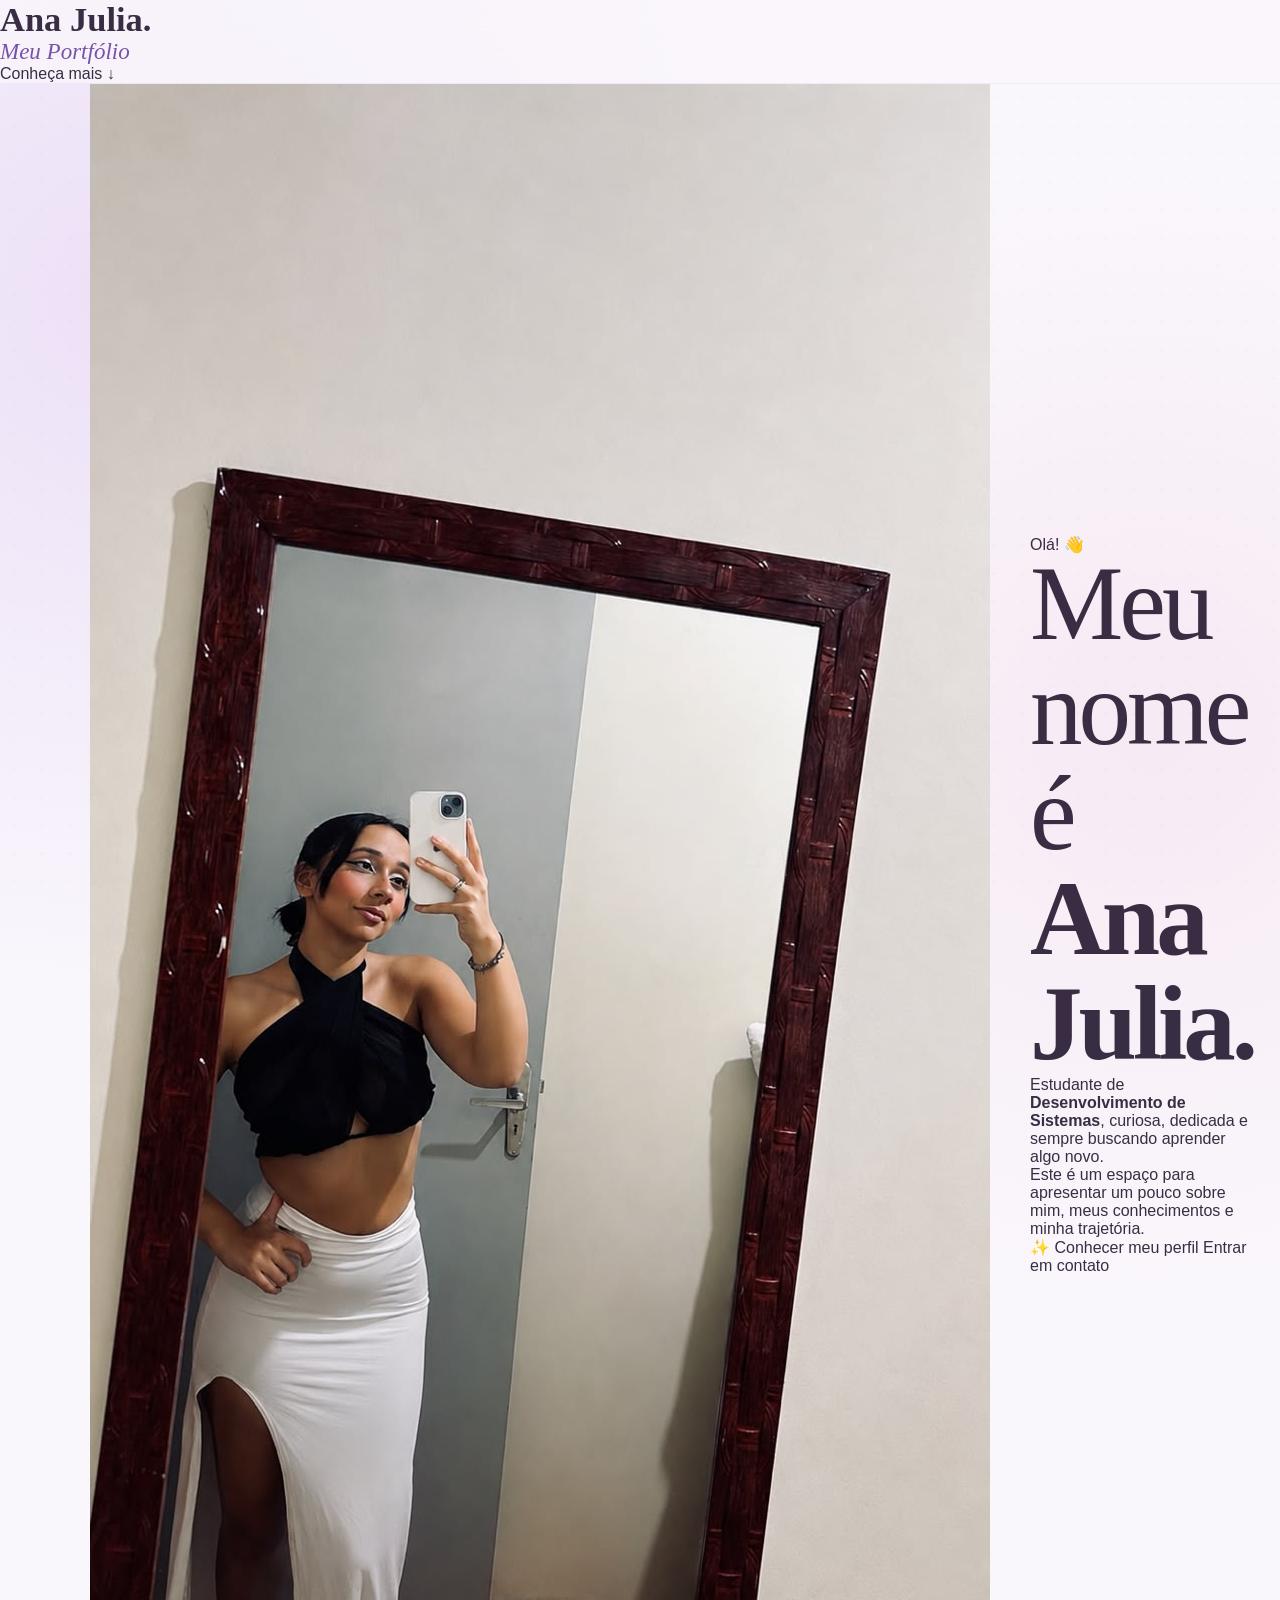
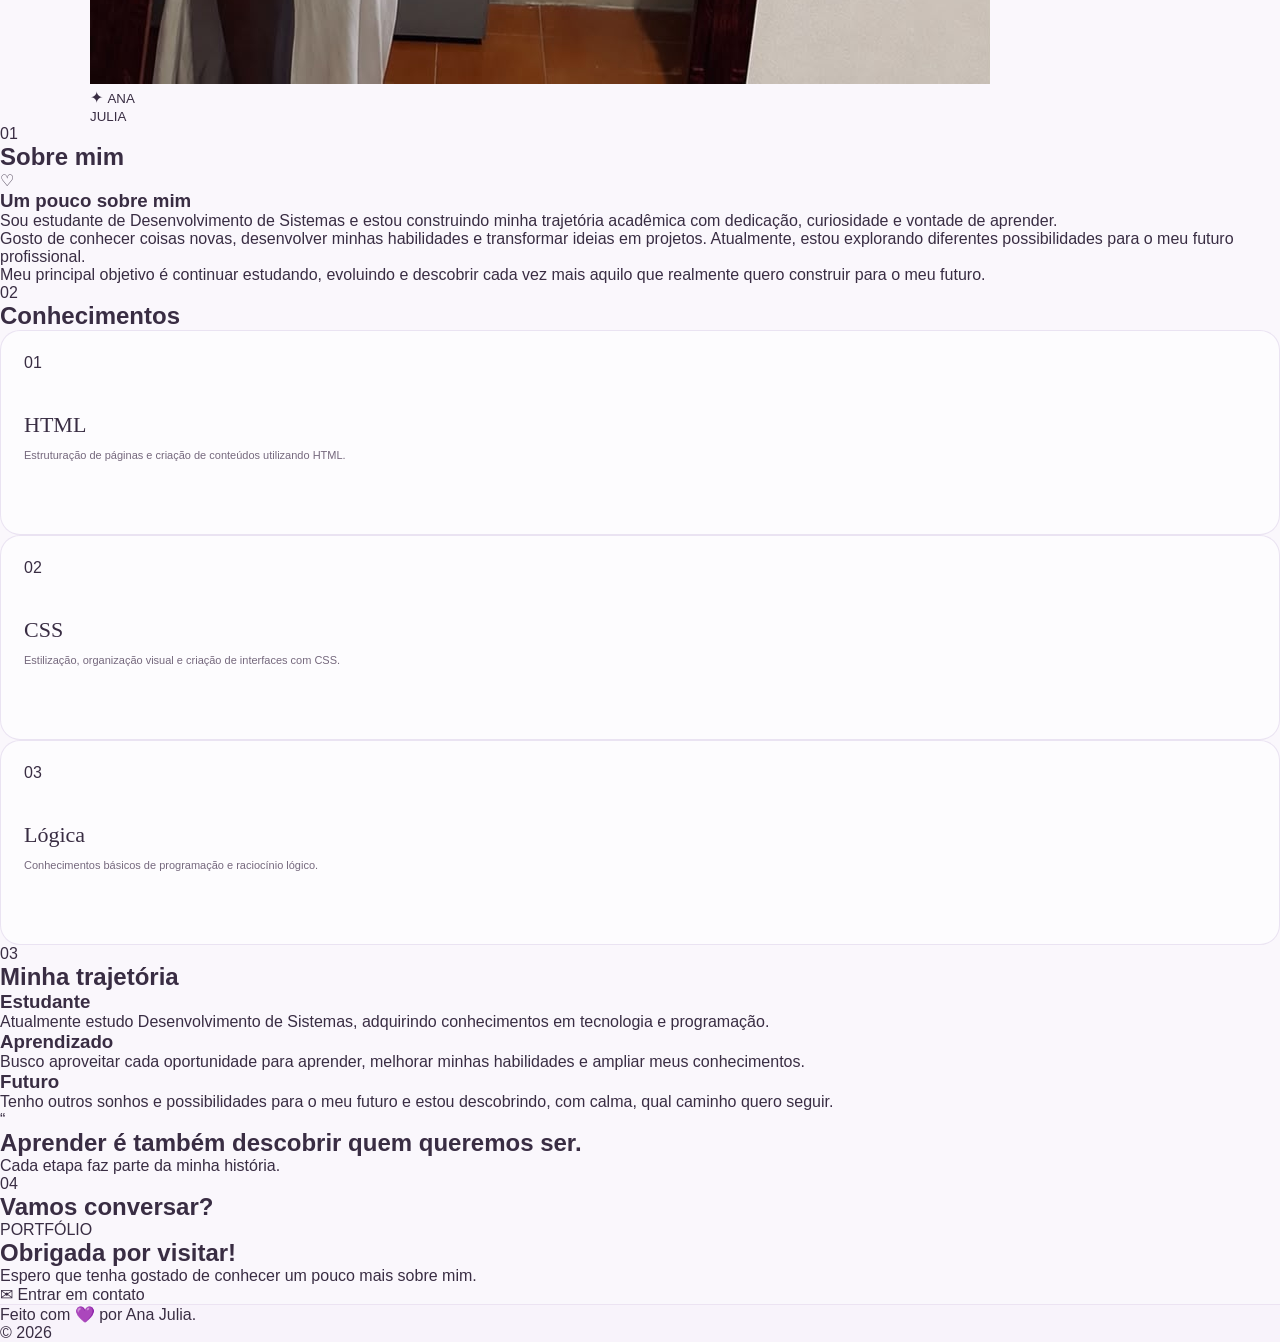
==== commit a7142ea3: "Update index.html" ====
--- a/index.html
+++ b/index.html
@@ -1,441 +1,265 @@
 <!DOCTYPE html>
 <html lang="pt-BR">
-
 <head>
     <meta charset="UTF-8">
     <meta name="viewport" content="width=device-width, initial-scale=1.0">
 
     <title>Ana Julia | Portfólio</title>
 
-    <link rel="preconnect" href="https://fonts.googleapis.com">
-    <link rel="preconnect" href="https://fonts.gstatic.com" crossorigin>
-
-    <link href="https://fonts.googleapis.com/css2?family=DM+Sans:wght@400;500;600;700&family=Playfair+Display:ital,wght@500;600&display=swap" rel="stylesheet">
-
     <link rel="stylesheet" href="style.css">
 </head>
 
 <body>
 
-    <div class="brilho brilho-1"></div>
-    <div class="brilho brilho-2"></div>
-
-    <!-- MENU -->
-    <header>
-        <div class="menu">
-
-            <a href="#inicio" class="logo">
-                Ana <span>Julia</span>
-            </a>
-
-            <nav>
-                <a href="#inicio">Início</a>
-                <a href="#sobre">Sobre</a>
-                <a href="#formacao">Formação</a>
-                <a href="#objetivos">Objetivos</a>
-            </nav>
-
-            <div class="menu-decoracao">✦</div>
-
+    <!-- CABEÇALHO -->
+    <header class="header">
+        <div class="logo">
+            <h2>Ana Julia.</h2>
+            <span>Meu Portfólio</span>
         </div>
+
+        <a href="#sobre" class="header-btn">Conheça mais ↓</a>
     </header>
 
 
-    <!-- HERO -->
     <main>
 
-        <section class="hero" id="inicio">
-
-            <div class="hero-texto">
-
-                <div class="mini-frase">
+        <!-- HERO -->
+        <section class="hero">
+
+            <div class="photo-area">
+                <img src="ee482ead-4602-4b2a-9e00-32a51fa433e0.jpeg"
+                     alt="Foto de Ana Julia">
+
+                <div class="photo-decoration">
                     <span>✦</span>
-                    PORTFÓLIO PESSOAL
-                </div>
-
-                <p class="oi">
-                    Olá, eu sou
+                    <small>ANA<br>JULIA</small>
+                </div>
+            </div>
+
+
+            <div class="hero-text">
+
+                <span class="hello">Olá! 👋</span>
+
+                <h1>
+                    Meu nome é
+                    <strong>Ana Julia.</strong>
+                </h1>
+
+                <p class="subtitle">
+                    Estudante de <strong>Desenvolvimento de Sistemas</strong>,
+                    curiosa, dedicada e sempre buscando aprender algo novo.
                 </p>
 
-                <h1>
-                    Ana Julia<span>.</span>
-                </h1>
+                <p class="intro">
+                    Este é um espaço para apresentar um pouco sobre mim,
+                    meus conhecimentos e minha trajetória.
+                </p>
+
+                <div class="buttons">
+                    <a href="#sobre" class="primary-btn">
+                        ✨ Conhecer meu perfil
+                    </a>
+
+                    <a href="#contato" class="secondary-btn">
+                        Entrar em contato
+                    </a>
+                </div>
+
+            </div>
+
+        </section>
+
+
+        <!-- SOBRE -->
+        <section class="section" id="sobre">
+
+            <div class="section-title">
+                <span>01</span>
+                <h2>Sobre mim</h2>
+            </div>
+
+            <div class="about-card">
+
+                <div class="about-icon">
+                    ♡
+                </div>
+
+                <div>
+                    <h3>Um pouco sobre mim</h3>
+
+                    <p>
+                        Sou estudante de Desenvolvimento de Sistemas e estou
+                        construindo minha trajetória acadêmica com dedicação,
+                        curiosidade e vontade de aprender.
+                    </p>
+
+                    <p>
+                        Gosto de conhecer coisas novas, desenvolver minhas
+                        habilidades e transformar ideias em projetos.
+                        Atualmente, estou explorando diferentes possibilidades
+                        para o meu futuro profissional.
+                    </p>
+
+                    <p>
+                        Meu principal objetivo é continuar estudando, evoluindo
+                        e descobrir cada vez mais aquilo que realmente quero
+                        construir para o meu futuro.
+                    </p>
+                </div>
+
+            </div>
+
+        </section>
+
+
+        <!-- CONHECIMENTOS -->
+        <section class="section">
+
+            <div class="section-title">
+                <span>02</span>
+                <h2>Conhecimentos</h2>
+            </div>
+
+            <div class="skills">
+
+                <div class="skill-card">
+                    <div class="skill-number">01</div>
+                    <h3>HTML</h3>
+                    <p>
+                        Estruturação de páginas e criação de conteúdos
+                        utilizando HTML.
+                    </p>
+                </div>
+
+                <div class="skill-card">
+                    <div class="skill-number">02</div>
+                    <h3>CSS</h3>
+                    <p>
+                        Estilização, organização visual e criação de
+                        interfaces com CSS.
+                    </p>
+                </div>
+
+                <div class="skill-card">
+                    <div class="skill-number">03</div>
+                    <h3>Lógica</h3>
+                    <p>
+                        Conhecimentos básicos de programação e raciocínio
+                        lógico.
+                    </p>
+                </div>
+
+            </div>
+
+        </section>
+
+
+        <!-- OBJETIVOS -->
+        <section class="section">
+
+            <div class="section-title">
+                <span>03</span>
+                <h2>Minha trajetória</h2>
+            </div>
+
+            <div class="trajectory">
+
+                <div class="trajectory-item">
+                    <span class="dot"></span>
+
+                    <div>
+                        <h3>Estudante</h3>
+                        <p>
+                            Atualmente estudo Desenvolvimento de Sistemas,
+                            adquirindo conhecimentos em tecnologia e
+                            programação.
+                        </p>
+                    </div>
+                </div>
+
+                <div class="trajectory-item">
+                    <span class="dot"></span>
+
+                    <div>
+                        <h3>Aprendizado</h3>
+                        <p>
+                            Busco aproveitar cada oportunidade para aprender,
+                            melhorar minhas habilidades e ampliar meus
+                            conhecimentos.
+                        </p>
+                    </div>
+                </div>
+
+                <div class="trajectory-item">
+                    <span class="dot"></span>
+
+                    <div>
+                        <h3>Futuro</h3>
+                        <p>
+                            Tenho outros sonhos e possibilidades para o meu
+                            futuro e estou descobrindo, com calma, qual caminho
+                            quero seguir.
+                        </p>
+                    </div>
+                </div>
+
+            </div>
+
+        </section>
+
+
+        <!-- DESTAQUE -->
+        <section class="quote-section">
+
+            <div class="quote-card">
+
+                <span class="quote-symbol">“</span>
 
                 <h2>
-                    estudante de
-                    <strong>Desenvolvimento de Sistemas</strong>
+                    Aprender é também
+                    <span>descobrir quem queremos ser.</span>
                 </h2>
 
-                <p class="descricao">
-                    Uma estudante curiosa, determinada e cheia de sonhos,
-                    sempre buscando aprender, crescer e construir o meu
-                    próprio caminho.
+                <p>
+                    Cada etapa faz parte da minha história.
                 </p>
 
-                <div class="hero-botoes">
-
-                    <a href="#sobre" class="botao-roxo">
-                        Conheça minha história
-                        <span>→</span>
-                    </a>
-
-                    <a href="#objetivos" class="botao-link">
-                        Meus sonhos
-                    </a>
-
-                </div>
-
-                <div class="frase-hero">
-                    <span>“</span>
-                    Construindo hoje a pessoa que quero ser amanhã.
-                </div>
-
-            </div>
-
-
-            <!-- FOTO -->
-            <div class="hero-foto">
-
-                <div class="forma-rosa"></div>
-                <div class="forma-lilas"></div>
-
-                <div class="estrela estrela-1">✦</div>
-                <div class="estrela estrela-2">✧</div>
-                <div class="estrela estrela-3">✦</div>
-
-                <div class="foto-borda">
-
-                    <div class="foto">
-
-                        <img
-                            src="ee482ead-4602-4b2a-9e00-32a51fa433e0.jpeg"
-                            alt="Foto de Ana Julia"
-                        >
-
-                    </div>
-
-                </div>
-
-                <div class="etiqueta-foto">
-                    <span>♡</span>
-                    estudante
-                </div>
-
-            </div>
-
-        </section>
-
-
-        <!-- SOBRE -->
-        <section class="sobre secao" id="sobre">
-
-            <div class="titulo">
-
-                <div class="numero">01</div>
+            </div>
+
+        </section>
+
+
+        <!-- CONTATO -->
+        <section class="section contact" id="contato">
+
+            <div class="section-title">
+                <span>04</span>
+                <h2>Vamos conversar?</h2>
+            </div>
+
+            <div class="contact-card">
 
                 <div>
-                    <small>QUEM SOU EU?</small>
-                    <h2>Um pouquinho<br><i>sobre mim</i></h2>
-                </div>
-
-            </div>
-
-
-            <div class="sobre-grid">
-
-                <div class="sobre-card principal-card">
-
-                    <div class="aspas">“</div>
-
-                    <h3>
-                        Tenho muitos sonhos,
-                        e estou aprendendo a
-                        construir cada um deles.
-                    </h3>
-
-                    <p>
-                        Atualmente sou estudante de Desenvolvimento de
-                        Sistemas. Essa experiência tem me permitido
-                        conhecer tecnologia, programação e diferentes
-                        formas de solucionar problemas.
-                    </p>
-
-                    <p>
-                        Gosto de aprender coisas novas e acredito que
-                        cada conhecimento adquirido pode fazer parte
-                        da pessoa que quero me tornar no futuro.
-                    </p>
-
-                </div>
-
-
-                <div class="qualidades">
-
-                    <div class="qualidade-card">
-                        <div class="icone">✦</div>
-
-                        <div>
-                            <h3>Determinada</h3>
-                            <p>
-                                Quando tenho um objetivo, gosto de
-                                me esforçar para alcançá-lo.
-                            </p>
-                        </div>
-                    </div>
-
-
-                    <div class="qualidade-card">
-                        <div class="icone">♡</div>
-
-                        <div>
-                            <h3>Curiosa</h3>
-                            <p>
-                                Gosto de descobrir, aprender e
-                                experimentar coisas novas.
-                            </p>
-                        </div>
-                    </div>
-
-
-                    <div class="qualidade-card">
-                        <div class="icone">✧</div>
-
-                        <div>
-                            <h3>Sonhadora</h3>
-                            <p>
-                                Tenho sonhos grandes e quero
-                                trabalhar para realizá-los.
-                            </p>
-                        </div>
-                    </div>
-
-                </div>
-
-            </div>
-
-        </section>
-
-
-        <!-- FORMAÇÃO -->
-        <section class="formacao secao" id="formacao">
-
-            <div class="titulo">
-
-                <div class="numero">02</div>
-
-                <div>
-                    <small>MINHA VIDA ACADÊMICA</small>
-                    <h2>Minha <i>formação</i></h2>
-                </div>
-
-            </div>
-
-
-            <div class="formacao-card">
-
-                <div class="icone-formacao">
-                    ✧
-                </div>
-
-                <div class="formacao-texto">
-
-                    <span>FORMAÇÃO ATUAL</span>
-
-                    <h3>
-                        Desenvolvimento de Sistemas
-                    </h3>
-
-                    <p>
-                        Atualmente estou estudando Desenvolvimento de
-                        Sistemas, tendo contato com programação,
-                        tecnologia, banco de dados e desenvolvimento
-                        de projetos.
-                    </p>
-
-                </div>
-
-                <div class="badge">
-                    Em andamento
-                </div>
-
-            </div>
-
-        </section>
-
-
-        <!-- HABILIDADES -->
-        <section class="habilidades secao">
-
-            <div class="titulo">
-
-                <div class="numero">03</div>
-
-                <div>
-                    <small>O QUE ESTOU APRENDENDO</small>
-                    <h2>Conhecimentos & <i>habilidades</i></h2>
-                </div>
-
-            </div>
-
-
-            <div class="habilidades-grid">
-
-                <div class="skill-card">
-
-                    <div class="skill-top">
-                        <span>01</span>
-                        <b>✦</b>
-                    </div>
-
-                    <h3>HTML & CSS</h3>
-
-                    <p>
-                        Estruturação e estilização de páginas
-                        para projetos acadêmicos.
-                    </p>
-
-                </div>
-
-
-                <div class="skill-card">
-
-                    <div class="skill-top">
-                        <span>02</span>
-                        <b>◇</b>
-                    </div>
-
-                    <h3>Programação</h3>
-
-                    <p>
-                        Desenvolvimento do raciocínio lógico
-                        e contato com linguagens de programação.
-                    </p>
-
-                </div>
-
-
-                <div class="skill-card">
-
-                    <div class="skill-top">
-                        <span>03</span>
-                        <b>♡</b>
-                    </div>
-
-                    <h3>Organização</h3>
-
-                    <p>
-                        Organização de tarefas, estudos,
-                        informações e projetos.
-                    </p>
-
-                </div>
-
-
-                <div class="skill-card">
-
-                    <div class="skill-top">
-                        <span>04</span>
-                        <b>✧</b>
-                    </div>
-
-                    <h3>Aprendizado</h3>
-
-                    <p>
-                        Vontade de aprender e evoluir
-                        constantemente.
-                    </p>
-
-                </div>
-
-            </div>
-
-        </section>
-
-
-        <!-- OBJETIVOS -->
-        <section class="objetivos secao" id="objetivos">
-
-            <div class="objetivo-wrapper">
-
-                <div class="objetivo-texto">
-
-                    <div class="mini-frase">
-                        <span>✦</span>
-                        MEUS SONHOS
-                    </div>
+                    <span class="contact-small">PORTFÓLIO</span>
 
                     <h2>
-                        O futuro que
-                        <i>imagino</i> para mim.
+                        Obrigada por
+                        <span>visitar!</span>
                     </h2>
 
                     <p>
-                        O Desenvolvimento de Sistemas faz parte da
-                        minha formação atual, mas meus sonhos para o
-                        futuro seguem por outro caminho.
-                    </p>
-
-                    <p>
-                        Um dos meus maiores objetivos é seguir na
-                        <strong>Medicina</strong> e construir uma
-                        trajetória que me permita cuidar das pessoas,
-                        aprender constantemente e fazer a diferença.
-                    </p>
-
-                    <div class="linha-decorativa">
-                        <span>♡</span>
-                        um sonho de cada vez
-                    </div>
-
-                </div>
-
-
-                <div class="sonho-card">
-
-                    <div class="lua">☾</div>
-
-                    <div class="estrelas">
-                        ✦ &nbsp; ✧ &nbsp; ✦
-                    </div>
-
-                    <small>
-                        MEU GRANDE SONHO
-                    </small>
-
-                    <h3>
-                        Medicina
-                    </h3>
-
-                    <p>
-                        “Tudo começa com um sonho.”
-                    </p>
-
-                    <div class="coracao">
-                        ♡
-                    </div>
-
-                </div>
-
-            </div>
-
-        </section>
-
-
-        <!-- FINAL -->
-        <section class="final">
-
-            <div class="final-estrelas">
-                ✦　✧　✦
-            </div>
-
-            <p>
-                obrigada por chegar até aqui ♡
-            </p>
-
-            <h2>
-                Este é só o começo
-                <i>da minha história.</i>
-            </h2>
+                        Espero que tenha gostado de conhecer um pouco mais
+                        sobre mim.
+                    </p>
+                </div>
+
+                <a href="mailto:" class="contact-btn">
+                    ✉ Entrar em contato
+                </a>
+
+            </div>
 
         </section>
 
@@ -444,23 +268,12 @@
 
     <!-- RODAPÉ -->
     <footer>
-
-        <div class="footer-content">
-
-            <div class="logo">
-                Ana <span>Julia</span>
-            </div>
-
-            <p>
-                Portfólio pessoal · 2026
-            </p>
-
-            <span class="footer-coracao">♡</span>
-
-        </div>
-
+        <p>
+            Feito com 💜 por Ana Julia.
+        </p>
+
+        <span>© 2026</span>
     </footer>
 
 </body>
-
 </html>
--- a/style.css
+++ b/style.css
@@ -1,20 +1,18 @@
-@import url('https://fonts.googleapis.com/css2?family=DM+Sans:wght@400;500;600;700&family=Playfair+Display:ital,wght@0,500;0,600;1,500;1,600&display=swap');
-
-
 :root {
-    --fundo: #0b0712;
-    --fundo2: #100a1b;
-    --card: #151020;
-
-    --roxo: #9b6bea;
-    --roxo-claro: #c5a5ff;
-    --rosa: #d889d5;
-
-    --branco: #f8f5fc;
-    --texto: #c7bdce;
-    --apagado: #82788d;
-
-    --borda: rgba(190, 145, 245, 0.16);
+    --roxo: #7652a8;
+    --roxo-escuro: #513579;
+    --lilas: #b79ad8;
+    --lilas-claro: #dfccef;
+    --rosa: #e8bfd9;
+
+    --fundo: #faf7fc;
+    --fundo-2: #f4edf9;
+    --branco: #ffffff;
+
+    --texto: #392d43;
+    --texto-claro: #75687d;
+
+    --borda: rgba(118, 82, 168, 0.14);
 }
 
 
@@ -33,43 +31,89 @@
 body {
     background:
         radial-gradient(
-            circle at 15% 15%,
-            rgba(139, 76, 204, 0.12),
-            transparent 30%
+            circle at 10% 10%,
+            rgba(210, 181, 237, 0.35),
+            transparent 25%
         ),
         radial-gradient(
-            circle at 90% 60%,
-            rgba(194, 92, 180, 0.08),
-            transparent 30%
+            circle at 90% 25%,
+            rgba(235, 194, 219, 0.25),
+            transparent 23%
         ),
         var(--fundo);
 
-    color: var(--branco);
-
-    font-family: "DM Sans", Arial, sans-serif;
-
-    line-height: 1.6;
+    color: var(--texto);
+
+    font-family: "DM Sans", sans-serif;
 
     overflow-x: hidden;
 }
 
 
+body::before {
+    content: "";
+
+    position: fixed;
+
+    inset: 0;
+
+    pointer-events: none;
+
+    opacity: 0.35;
+
+    background-image:
+        radial-gradient(
+            rgba(118, 82, 168, 0.12) 1px,
+            transparent 1px
+        );
+
+    background-size: 28px 28px;
+
+    z-index: -1;
+}
+
+
 a {
+    color: inherit;
     text-decoration: none;
-    color: inherit;
-}
-
-
-.container {
-    width: min(1120px, calc(100% - 40px));
-
-    margin: 0 auto;
-}
-
-
-/* =========================
+}
+
+
+.brilho {
+    position: fixed;
+
+    width: 300px;
+    height: 300px;
+
+    border-radius: 50%;
+
+    filter: blur(80px);
+
+    pointer-events: none;
+
+    z-index: -2;
+}
+
+
+.brilho-1 {
+    top: 15%;
+    left: -150px;
+
+    background: rgba(187, 149, 225, 0.22);
+}
+
+
+.brilho-2 {
+    bottom: 10%;
+    right: -150px;
+
+    background: rgba(235, 183, 214, 0.18);
+}
+
+
+/* =====================
    MENU
-========================= */
+===================== */
 
 header {
     position: sticky;
@@ -78,17 +122,21 @@
 
     z-index: 100;
 
-    background: rgba(11, 7, 18, 0.88);
+    background: rgba(250, 247, 252, 0.78);
 
     backdrop-filter: blur(18px);
 
-    border-bottom: 1px solid rgba(255,255,255,0.05);
+    border-bottom: 1px solid rgba(118, 82, 168, 0.08);
 }
 
 
 .menu {
+    width: min(1100px, calc(100% - 40px));
+
     height: 78px;
 
+    margin: auto;
+
     display: flex;
 
     align-items: center;
@@ -98,373 +146,548 @@
 
 
 .logo {
-    font-size: 21px;
-
-    font-weight: 700;
-
-    letter-spacing: -0.5px;
-}
-
-
-.logo span,
-footer strong span {
-    color: var(--roxo-claro);
+    font-family: "Playfair Display", serif;
+
+    font-size: 23px;
+
+    color: var(--texto);
+}
+
+
+.logo span {
+    color: var(--roxo);
+    font-style: italic;
 }
 
 
 nav {
     display: flex;
 
-    gap: 28px;
+    gap: 30px;
 }
 
 
 nav a {
-    color: #aaa0b4;
-
-    font-size: 13px;
+    font-size: 12px;
+
+    color: var(--texto-claro);
 
     transition: 0.25s;
 }
 
 
 nav a:hover {
+    color: var(--roxo);
+}
+
+
+.menu-decoracao {
+    color: var(--roxo);
+
+    font-size: 18px;
+}
+
+
+/* =====================
+   HERO
+===================== */
+
+.hero {
+    width: min(1100px, calc(100% - 40px));
+
+    min-height: 760px;
+
+    margin: auto;
+
+    display: grid;
+
+    grid-template-columns: 1.05fr 0.95fr;
+
+    align-items: center;
+
+    gap: 40px;
+}
+
+
+.mini-frase {
+    display: inline-flex;
+
+    align-items: center;
+
+    gap: 8px;
+
+    color: var(--roxo);
+
+    font-size: 10px;
+
+    font-weight: 700;
+
+    letter-spacing: 2.5px;
+}
+
+
+.mini-frase span {
+    font-size: 16px;
+}
+
+
+.oi {
+    margin-top: 27px;
+
+    color: var(--texto-claro);
+
+    font-family: "Playfair Display", serif;
+
+    font-size: 23px;
+}
+
+
+.hero h1 {
+    margin-top: -3px;
+
+    font-family: "Playfair Display", serif;
+
+    font-size: clamp(70px, 9vw, 105px);
+
+    font-weight: 500;
+
+    line-height: 1;
+
+    letter-spacing: -4px;
+
+    color: var(--texto);
+}
+
+
+.hero h1 span {
+    color: var(--roxo);
+}
+
+
+.hero h2 {
+    max-width: 580px;
+
+    margin-top: 22px;
+
+    font-size: 27px;
+
+    font-weight: 400;
+
+    line-height: 1.35;
+
+    color: #66596d;
+}
+
+
+.hero h2 strong {
+    color: var(--roxo-escuro);
+
+    font-weight: 700;
+}
+
+
+.descricao {
+    max-width: 510px;
+
+    margin-top: 22px;
+
+    color: var(--texto-claro);
+
+    font-size: 14px;
+
+    line-height: 1.9;
+}
+
+
+.hero-botoes {
+    display: flex;
+
+    align-items: center;
+
+    gap: 20px;
+
+    margin-top: 30px;
+}
+
+
+.botao-roxo {
+    padding: 14px 21px;
+
+    border-radius: 12px;
+
+    background: linear-gradient(
+        135deg,
+        #7954aa,
+        #9c76c5
+    );
+
     color: white;
-}
-
-
-/* =========================
-   INÍCIO
-========================= */
-
-.inicio {
-    min-height: 780px;
+
+    font-size: 12px;
+
+    font-weight: 700;
+
+    box-shadow:
+        0 12px 28px rgba(118, 82, 168, 0.25);
+
+    transition: 0.25s;
+}
+
+
+.botao-roxo:hover {
+    transform: translateY(-3px);
+
+    box-shadow:
+        0 17px 35px rgba(118, 82, 168, 0.3);
+}
+
+
+.botao-roxo span {
+    margin-left: 10px;
+
+    font-size: 15px;
+}
+
+
+.botao-link {
+    color: var(--roxo);
+
+    font-size: 12px;
+
+    font-weight: 700;
+
+    border-bottom: 1px solid var(--lilas);
+
+    padding-bottom: 4px;
+}
+
+
+.frase-hero {
+    margin-top: 38px;
+
+    color: #9a8e9f;
+
+    font-family: "Playfair Display", serif;
+
+    font-style: italic;
+
+    font-size: 14px;
+}
+
+
+.frase-hero span {
+    color: var(--roxo);
+
+    font-size: 30px;
+
+    vertical-align: middle;
+
+    margin-right: 5px;
+}
+
+
+/* FOTO */
+
+.hero-foto {
+    min-height: 500px;
 
     display: flex;
 
     align-items: center;
 
-    padding: 90px 0 110px;
-}
-
-
-.inicio-content {
-    display: grid;
-
-    grid-template-columns: 1.15fr 0.85fr;
-
-    align-items: center;
-
-    gap: 70px;
-}
-
-
-.pequeno-titulo {
-    color: var(--roxo-claro);
-
-    font-size: 12px;
-
-    letter-spacing: 3px;
-
-    font-weight: 600;
-}
-
-
-.texto-inicio h1 {
-    font-family: "Playfair Display", serif;
-
-    font-size: clamp(65px, 8vw, 100px);
-
-    font-weight: 500;
-
-    line-height: 1;
-
-    letter-spacing: -4px;
-
-    margin-top: 15px;
-}
-
-
-.texto-inicio h1 span {
-    color: var(--rosa);
-}
-
-
-.texto-inicio h2 {
-    font-size: clamp(27px, 4vw, 42px);
-
-    line-height: 1.15;
-
-    font-weight: 500;
-
-    color: #d9d1df;
-
-    margin-top: 20px;
-}
-
-
-.texto-inicio p {
-    color: var(--texto);
-
-    font-size: 16px;
-
-    max-width: 570px;
-
-    margin-top: 25px;
-
-    line-height: 1.8;
-}
-
-
-.botoes {
-    display: flex;
-
-    gap: 12px;
-
-    margin-top: 32px;
-
-    flex-wrap: wrap;
-}
-
-
-.botao {
-    padding: 13px 20px;
-
-    border-radius: 10px;
-
-    font-size: 13px;
-
-    font-weight: 600;
-
-    transition: 0.25s;
-}
-
-
-.botao.principal {
-    background: linear-gradient(
-        100deg,
-        #7950c8,
-        #a66bcf
-    );
-
-    box-shadow: 0 12px 35px rgba(139, 76, 204, 0.2);
-}
-
-
-.botao.principal:hover {
-    transform: translateY(-3px);
-}
-
-
-.botao.principal span {
-    margin-left: 8px;
-}
-
-
-.botao.secundario {
-    border: 1px solid var(--borda);
-
-    color: #c4b9cb;
-
-    background: rgba(255,255,255,0.02);
-}
-
-
-.botao.secundario:hover {
-    border-color: var(--roxo);
-}
-
-
-/* FOTO */
-
-.foto-area {
-    display: flex;
-
     justify-content: center;
 
     position: relative;
 }
 
 
-.circulo-fundo {
-    position: absolute;
-
-    width: 340px;
-    height: 340px;
-
-    border-radius: 50%;
-
-    background:
-        radial-gradient(
-            circle,
-            rgba(154, 100, 225, 0.23),
-            transparent 68%
-        );
-
-    filter: blur(8px);
-}
-
-
-.foto-container {
-    width: 280px;
-
+.foto-borda {
     position: relative;
 
-    z-index: 2;
-
-    padding: 7px;
+    z-index: 3;
+
+    padding: 10px;
 
     border-radius: 50%;
 
     background:
         linear-gradient(
             145deg,
-            var(--roxo-claro),
-            var(--rosa)
+            #a67cc8,
+            #e5b9d7,
+            #b999dc
         );
 
     box-shadow:
-        0 25px 70px rgba(0,0,0,0.45);
-}
-
-
-.foto-container img {
+        0 25px 70px rgba(107, 73, 137, 0.18);
+}
+
+
+.foto {
+    width: 300px;
+    height: 300px;
+
+    border-radius: 50%;
+
+    overflow: hidden;
+
+    border: 8px solid var(--branco);
+
+    background: #eee5f4;
+}
+
+
+.foto img {
+    width: 100%;
+    height: 100%;
+
     display: block;
 
-    width: 100%;
-
-    aspect-ratio: 1;
-
     object-fit: cover;
-
-    object-position: center;
+}
+
+
+.forma-rosa {
+    position: absolute;
+
+    width: 360px;
+    height: 360px;
+
+    border-radius: 48% 52% 60% 40%;
+
+    background: rgba(235, 194, 219, 0.42);
+
+    transform: rotate(25deg);
+}
+
+
+.forma-lilas {
+    position: absolute;
+
+    width: 320px;
+    height: 320px;
+
+    border: 1px solid rgba(118, 82, 168, 0.2);
 
     border-radius: 50%;
 
-    border: 5px solid var(--fundo);
-
-}
-
-
-.etiqueta {
+    transform: rotate(-15deg);
+}
+
+
+.estrela {
     position: absolute;
 
-    z-index: 3;
-
-    bottom: 35px;
-
-    right: 20px;
+    z-index: 5;
+
+    color: var(--roxo);
+
+    font-size: 22px;
+}
+
+
+.estrela-1 {
+    top: 80px;
+    right: 85px;
+}
+
+
+.estrela-2 {
+    bottom: 95px;
+    left: 65px;
+
+    color: var(--rosa);
+
+    font-size: 30px;
+}
+
+
+.estrela-3 {
+    top: 130px;
+    left: 70px;
+
+    font-size: 12px;
+}
+
+
+.etiqueta-foto {
+    position: absolute;
+
+    z-index: 6;
+
+    right: 35px;
+    bottom: 65px;
 
     padding: 10px 15px;
 
-    border-radius: 100px;
-
-    background: rgba(21, 16, 32, 0.95);
-
-    border: 1px solid var(--borda);
-
-    color: #d8cde0;
+    background: rgba(255, 255, 255, 0.86);
+
+    backdrop-filter: blur(10px);
+
+    border: 1px solid rgba(118, 82, 168, 0.12);
+
+    border-radius: 50px;
+
+    box-shadow:
+        0 12px 30px rgba(75, 51, 93, 0.1);
+
+    color: var(--texto-claro);
+
+    font-size: 10px;
+
+    text-transform: uppercase;
+
+    letter-spacing: 1px;
+}
+
+
+.etiqueta-foto span {
+    color: var(--roxo);
+
+    margin-right: 5px;
+
+    font-size: 14px;
+}
+
+
+/* =====================
+   SEÇÕES
+===================== */
+
+.secao {
+    width: min(1000px, calc(100% - 40px));
+
+    margin: auto;
+
+    padding: 110px 0;
+}
+
+
+.titulo {
+    display: flex;
+
+    align-items: flex-start;
+
+    gap: 18px;
+
+    margin-bottom: 45px;
+}
+
+
+.numero {
+    color: var(--roxo);
 
     font-size: 11px;
 
-    box-shadow: 0 10px 30px rgba(0,0,0,0.3);
-}
-
-
-.etiqueta span {
-    color: var(--roxo-claro);
-
-    margin-right: 5px;
-}
-
-
-/* =========================
-   SEÇÕES
-========================= */
-
-.secao {
-    padding: 110px 0;
-}
-
-
-.titulo-secao {
-    display: flex;
-
-    gap: 18px;
-
-    margin-bottom: 50px;
-}
-
-
-.titulo-secao > span {
-    color: var(--roxo-claro);
-
-    font-size: 12px;
-
-    padding-top: 4px;
-}
-
-
-.titulo-secao p {
-    color: var(--apagado);
-
-    font-size: 10px;
+    font-weight: 700;
+
+    padding-top: 7px;
+}
+
+
+.titulo small {
+    color: #9c8fa3;
+
+    font-size: 9px;
 
     letter-spacing: 2.5px;
-
-    margin-bottom: 5px;
-}
-
-
-.titulo-secao h2 {
+}
+
+
+.titulo h2 {
+    margin-top: 5px;
+
     font-family: "Playfair Display", serif;
 
-    font-size: 45px;
+    font-size: 44px;
 
     font-weight: 500;
 
-    letter-spacing: -1px;
-}
-
-
-/* =========================
+    line-height: 1.1;
+}
+
+
+.titulo h2 i {
+    color: var(--roxo);
+
+    font-weight: 500;
+}
+
+
+/* =====================
    SOBRE
-========================= */
+===================== */
 
 .sobre-grid {
     display: grid;
 
     grid-template-columns: 1.2fr 0.8fr;
 
-    gap: 50px;
-}
-
-
-.sobre-texto h3 {
+    gap: 18px;
+}
+
+
+.sobre-card,
+.qualidade-card {
+    border: 1px solid var(--borda);
+
+    background:
+        rgba(255, 255, 255, 0.63);
+
+    backdrop-filter: blur(12px);
+
+    box-shadow:
+        0 15px 45px rgba(89, 61, 105, 0.06);
+}
+
+
+.principal-card {
+    min-height: 410px;
+
+    padding: 42px;
+
+    border-radius: 25px;
+}
+
+
+.aspas {
+    color: var(--lilas);
+
+    font-family: Georgia, serif;
+
+    font-size: 70px;
+
+    line-height: 0.6;
+
+    margin-bottom: 28px;
+}
+
+
+.principal-card h3 {
+    max-width: 560px;
+
     font-family: "Playfair Display", serif;
 
-    font-size: 35px;
+    font-size: 30px;
+
+    line-height: 1.3;
 
     font-weight: 500;
 
-    line-height: 1.25;
-
-    max-width: 650px;
-
-    margin-bottom: 25px;
-}
-
-
-.sobre-texto p {
-    color: var(--texto);
-
-    max-width: 650px;
-
-    margin-bottom: 18px;
-
-    font-size: 15px;
+    margin-bottom: 22px;
+}
+
+
+.principal-card p {
+    max-width: 580px;
+
+    color: var(--texto-claro);
+
+    font-size: 13px;
 
     line-height: 1.9;
+
+    margin-bottom: 12px;
 }
 
 
@@ -477,484 +700,546 @@
 }
 
 
-.qualidade {
-    padding: 21px;
-
-    border-radius: 15px;
-
-    border: 1px solid var(--borda);
-
-    background: rgba(255,255,255,0.018);
+.qualidade-card {
+    flex: 1;
+
+    padding: 22px;
+
+    border-radius: 19px;
 
     display: flex;
 
-    gap: 16px;
-
-    align-items: flex-start;
+    gap: 15px;
 }
 
 
 .icone {
+    width: 39px;
+    height: 39px;
+
     min-width: 39px;
-    height: 39px;
 
     display: grid;
 
     place-items: center;
 
-    border-radius: 10px;
-
-    color: var(--roxo-claro);
-
-    background: rgba(155, 107, 234, 0.1);
-
-    font-size: 18px;
-}
-
-
-.qualidade h4 {
-    font-size: 15px;
-
-    margin-bottom: 3px;
-}
-
-
-.qualidade p {
-    color: var(--apagado);
-
-    font-size: 12px;
-}
-
-
-/* =========================
+    border-radius: 12px;
+
+    background: #f0e6f8;
+
+    color: var(--roxo);
+
+    font-size: 17px;
+}
+
+
+.qualidade-card h3 {
+    font-family: "Playfair Display", serif;
+
+    font-size: 19px;
+
+    font-weight: 500;
+}
+
+
+.qualidade-card p {
+    margin-top: 3px;
+
+    color: var(--texto-claro);
+
+    font-size: 11px;
+
+    line-height: 1.6;
+}
+
+
+/* =====================
    FORMAÇÃO
-========================= */
+===================== */
 
 .formacao {
+    padding-top: 50px;
+}
+
+
+.formacao-card {
+    padding: 38px;
+
+    border-radius: 24px;
+
+    display: grid;
+
+    grid-template-columns: 65px 1fr auto;
+
+    align-items: center;
+
+    gap: 25px;
+
     background:
         linear-gradient(
-            180deg,
-            transparent,
-            rgba(115, 70, 170, 0.05),
-            transparent
+            135deg,
+            #f2e8fa,
+            #fdf8fc
         );
-}
-
-
-.formacao-card {
+
     border: 1px solid var(--borda);
 
-    background: linear-gradient(
-        135deg,
-        rgba(27, 19, 40, 0.9),
-        rgba(15, 10, 23, 0.9)
-    );
-
-    border-radius: 20px;
-
-    padding: 40px;
+    box-shadow:
+        0 18px 50px rgba(89, 61, 105, 0.07);
+}
+
+
+.icone-formacao {
+    width: 55px;
+    height: 55px;
 
     display: grid;
 
-    grid-template-columns: 160px 1fr 100px;
-
-    gap: 35px;
-
-    align-items: center;
-}
-
-
-.ano span {
-    display: inline-block;
-
-    color: var(--roxo-claro);
+    place-items: center;
+
+    border-radius: 17px;
+
+    background: var(--roxo);
+
+    color: white;
+
+    font-size: 23px;
+
+    box-shadow:
+        0 10px 25px rgba(118, 82, 168, 0.22);
+}
+
+
+.formacao-texto span {
+    color: #9b8ba4;
+
+    font-size: 9px;
+
+    letter-spacing: 2px;
+}
+
+
+.formacao-texto h3 {
+    margin-top: 5px;
+
+    font-family: "Playfair Display", serif;
+
+    font-size: 28px;
+
+    font-weight: 500;
+}
+
+
+.formacao-texto p {
+    margin-top: 7px;
+
+    color: var(--texto-claro);
+
+    font-size: 12px;
+
+    line-height: 1.7;
+
+    max-width: 650px;
+}
+
+
+.badge {
+    padding: 8px 12px;
+
+    border-radius: 50px;
+
+    background: white;
 
     border: 1px solid var(--borda);
 
-    padding: 8px 11px;
-
-    border-radius: 7px;
+    color: var(--roxo);
 
     font-size: 9px;
 
-    letter-spacing: 1.5px;
-}
-
-
-.categoria {
-    color: var(--apagado);
-
-    font-size: 9px;
-
-    letter-spacing: 2px;
-}
-
-
-.formacao-info h3 {
-    font-family: "Playfair Display", serif;
-
-    font-size: 30px;
-
-    font-weight: 500;
-
-    margin: 8px 0 10px;
-}
-
-
-.formacao-info p {
-    color: var(--texto);
-
-    font-size: 13px;
-
-    max-width: 650px;
-}
-
-
-.simbolo {
-    font-family: monospace;
-
-    font-size: 27px;
-
-    color: var(--roxo);
-
-    opacity: 0.7;
-}
-
-
-/* =========================
+    white-space: nowrap;
+}
+
+
+/* =====================
    HABILIDADES
-========================= */
+===================== */
 
 .habilidades-grid {
     display: grid;
 
     grid-template-columns: repeat(4, 1fr);
 
-    gap: 14px;
-}
-
-
-.habilidade-card {
-    min-height: 210px;
-
-    padding: 25px;
+    gap: 13px;
+}
+
+
+.skill-card {
+    min-height: 205px;
+
+    padding: 23px;
+
+    border-radius: 20px;
+
+    background: rgba(255,255,255,0.58);
 
     border: 1px solid var(--borda);
 
-    border-radius: 17px;
-
-    background: rgba(255,255,255,0.015);
-
     transition: 0.25s;
 }
 
 
-.habilidade-card:hover {
-    transform: translateY(-4px);
-
-    border-color: rgba(185, 139, 242, 0.35);
-}
-
-
-.numero {
-    color: var(--roxo-claro);
-
-    font-size: 10px;
-
-    letter-spacing: 2px;
-}
-
-
-.habilidade-card h3 {
+.skill-card:hover {
+    transform: translateY(-5px);
+
+    box-shadow:
+        0 18px 35px rgba(89, 61, 105, 0.09);
+}
+
+
+.skill-top {
+    display: flex;
+
+    justify-content: space-between;
+
+    color: #a99bad;
+
+    font-size: 9px;
+}
+
+
+.skill-top b {
+    color: var(--roxo);
+
+    font-size: 18px;
+}
+
+
+.skill-card h3 {
+    margin-top: 40px;
+
     font-family: "Playfair Display", serif;
 
-    font-size: 24px;
+    font-size: 22px;
 
     font-weight: 500;
-
-    margin: 28px 0 10px;
-}
-
-
-.habilidade-card p {
-    color: var(--apagado);
-
-    font-size: 12px;
-
-    line-height: 1.7;
-}
-
-
-/* =========================
+}
+
+
+.skill-card p {
+    margin-top: 8px;
+
+    color: var(--texto-claro);
+
+    font-size: 11px;
+
+    line-height: 1.65;
+}
+
+
+/* =====================
    OBJETIVOS
-========================= */
+===================== */
 
 .objetivos {
-    padding-top: 50px;
-}
-
-
-.objetivo-card {
-    border-radius: 24px;
-
-    border: 1px solid var(--borda);
+    padding-top: 60px;
+}
+
+
+.objetivo-wrapper {
+    padding: 55px;
+
+    border-radius: 30px;
+
+    display: grid;
+
+    grid-template-columns: 1fr 0.7fr;
+
+    gap: 55px;
+
+    align-items: center;
 
     background:
         radial-gradient(
-            circle at 85% 50%,
-            rgba(173, 101, 211, 0.14),
-            transparent 30%
+            circle at 80% 30%,
+            rgba(214, 176, 234, 0.45),
+            transparent 35%
         ),
-        #120c1d;
-
-    padding: 55px;
-
-    display: grid;
-
-    grid-template-columns: 1fr 0.7fr;
-
-    gap: 60px;
+        linear-gradient(
+            135deg,
+            #eee2f6,
+            #fbf5fc
+        );
+
+    border: 1px solid var(--borda);
+}
+
+
+.objetivo-texto h2 {
+    margin-top: 15px;
+
+    font-family: "Playfair Display", serif;
+
+    font-size: 46px;
+
+    line-height: 1.12;
+
+    font-weight: 500;
+}
+
+
+.objetivo-texto h2 i {
+    color: var(--roxo);
+
+    font-weight: 500;
+}
+
+
+.objetivo-texto p {
+    max-width: 560px;
+
+    margin-top: 18px;
+
+    color: var(--texto-claro);
+
+    font-size: 13px;
+
+    line-height: 1.85;
+}
+
+
+.objetivo-texto strong {
+    color: var(--roxo-escuro);
+}
+
+
+.linha-decorativa {
+    display: inline-block;
+
+    margin-top: 25px;
+
+    color: #a08da8;
+
+    font-family: "Playfair Display", serif;
+
+    font-style: italic;
+
+    font-size: 12px;
+}
+
+
+.linha-decorativa span {
+    color: var(--roxo);
+
+    margin-right: 7px;
+}
+
+
+.sonho-card {
+    min-height: 320px;
+
+    border-radius: 25px;
+
+    position: relative;
+
+    overflow: hidden;
+
+    display: flex;
+
+    flex-direction: column;
+
+    justify-content: center;
 
     align-items: center;
-}
-
-
-.objetivo-texto > span {
-    color: var(--roxo-claro);
-
-    font-size: 10px;
-
-    letter-spacing: 2px;
-}
-
-
-.objetivo-texto h2 {
-    font-family: "Playfair Display", serif;
-
-    font-size: 43px;
-
-    line-height: 1.15;
-
-    font-weight: 500;
-
-    margin: 15px 0 22px;
-}
-
-
-.objetivo-texto p {
-    color: var(--texto);
-
-    font-size: 14px;
-
-    line-height: 1.8;
-
-    margin-bottom: 14px;
-}
-
-
-.objetivo-texto strong {
-    color: var(--roxo-claro);
-}
-
-
-.objetivo-destaque {
-    min-height: 250px;
-
-    border: 1px solid rgba(196, 165, 255, 0.25);
-
-    border-radius: 20px;
-
-    background:
-        linear-gradient(
-            145deg,
-            rgba(135, 82, 195, 0.18),
-            rgba(255,255,255,0.015)
-        );
-
-    display: flex;
-
-    flex-direction: column;
-
-    justify-content: center;
-
-    align-items: center;
-
-    text-align: center;
-
-    padding: 30px;
-
-    position: relative;
-
-    overflow: hidden;
-}
-
-
-.objetivo-destaque .brilho {
-    position: absolute;
-
-    width: 180px;
-    height: 180px;
-
-    border-radius: 50%;
-
-    background: rgba(174, 109, 235, 0.16);
-
-    filter: blur(45px);
-}
-
-
-.objetivo-destaque span,
-.objetivo-destaque strong,
-.objetivo-destaque small {
-    position: relative;
-}
-
-
-.objetivo-destaque span {
-    color: var(--apagado);
-
-    font-size: 9px;
-
-    letter-spacing: 2px;
-}
-
-
-.objetivo-destaque strong {
-    font-family: "Playfair Display", serif;
-
-    font-size: 55px;
-
-    font-weight: 500;
-
-    color: var(--roxo-claro);
-
-    margin: 8px 0;
-}
-
-
-.objetivo-destaque small {
-    color: var(--texto);
-
-    font-size: 11px;
-}
-
-
-/* =========================
-   PERFIL
-========================= */
-
-.perfil-grid {
-    display: grid;
-
-    grid-template-columns: repeat(2, 1fr);
-
-    border-top: 1px solid var(--borda);
-
-    border-left: 1px solid var(--borda);
-
-    border-radius: 15px;
-
-    overflow: hidden;
-}
-
-
-.perfil-item {
-    padding: 25px;
-
-    border-right: 1px solid var(--borda);
-
-    border-bottom: 1px solid var(--borda);
-
-    background: rgba(255,255,255,0.012);
-}
-
-
-.perfil-item span {
-    display: block;
-
-    color: var(--apagado);
-
-    font-size: 10px;
-
-    letter-spacing: 1px;
-
-    margin-bottom: 6px;
-}
-
-
-.perfil-item strong {
-    font-size: 14px;
-
-    color: #ddd4e3;
-}
-
-
-/* =========================
-   FINAL
-========================= */
-
-.final {
-    padding: 130px 0;
 
     text-align: center;
 
     background:
         radial-gradient(
-            circle at center,
-            rgba(137, 77, 190, 0.12),
+            circle at 50% 40%,
+            rgba(206, 170, 237, 0.25),
             transparent 40%
-        );
-}
-
-
-.final > .container > span {
-    color: var(--roxo-claro);
+        ),
+        #60427f;
+
+    color: white;
+
+    box-shadow:
+        0 25px 60px rgba(86, 54, 110, 0.18);
+}
+
+
+.sonho-card::before {
+    content: "";
+
+    position: absolute;
+
+    width: 250px;
+    height: 250px;
+
+    border: 1px solid rgba(255,255,255,0.12);
+
+    border-radius: 50%;
+}
+
+
+.sonho-card::after {
+    content: "";
+
+    position: absolute;
+
+    width: 330px;
+    height: 330px;
+
+    border: 1px solid rgba(255,255,255,0.08);
+
+    border-radius: 50%;
+}
+
+
+.lua {
+    position: absolute;
+
+    top: 25px;
+    right: 30px;
+
+    font-size: 28px;
+
+    color: #eadcf6;
+}
+
+
+.estrelas {
+    position: relative;
+
+    color: #ddc8f0;
+
+    font-size: 14px;
+
+    margin-bottom: 30px;
+}
+
+
+.sonho-card small {
+    position: relative;
+
+    font-size: 8px;
+
+    letter-spacing: 3px;
+
+    color: #d5c5e3;
+}
+
+
+.sonho-card h3 {
+    position: relative;
+
+    margin: 10px 0;
+
+    font-family: "Playfair Display", serif;
+
+    font-size: 55px;
+
+    font-weight: 500;
+}
+
+
+.sonho-card p {
+    position: relative;
+
+    color: #ddd0e8;
+
+    font-family: "Playfair Display", serif;
+
+    font-style: italic;
+
+    font-size: 12px;
+}
+
+
+.coracao {
+    position: absolute;
+
+    bottom: 22px;
+
+    left: 28px;
+
+    color: #e6c8e0;
+
+    font-size: 22px;
+}
+
+
+/* =====================
+   FINAL
+===================== */
+
+.final {
+    padding: 130px 20px;
+
+    text-align: center;
+}
+
+
+.final-estrelas {
+    color: var(--lilas);
+
+    font-size: 17px;
+
+    margin-bottom: 20px;
+}
+
+
+.final p {
+    color: #a092a7;
 
     font-size: 10px;
 
-    letter-spacing: 3px;
+    letter-spacing: 2px;
+
+    text-transform: uppercase;
 }
 
 
 .final h2 {
+    max-width: 700px;
+
+    margin: 18px auto 0;
+
     font-family: "Playfair Display", serif;
 
+    font-size: clamp(40px, 6vw, 65px);
+
+    line-height: 1.15;
+
     font-weight: 500;
-
-    font-size: clamp(42px, 7vw, 75px);
-
-    line-height: 1.1;
-
-    margin: 15px 0;
-}
-
-
-.final h2 em {
-    color: var(--roxo-claro);
+}
+
+
+.final h2 i {
+    color: var(--roxo);
 
     font-weight: 500;
 }
 
 
-.final p {
-    color: var(--apagado);
-
-    font-size: 14px;
-}
-
-
-/* =========================
-   RODAPÉ
-========================= */
+/* =====================
+   FOOTER
+===================== */
 
 footer {
-    border-top: 1px solid rgba(255,255,255,0.06);
-
-    padding: 35px 0;
+    border-top: 1px solid rgba(118,82,168,0.1);
+
+    background: rgba(247, 241, 250, 0.65);
 }
 
 
 .footer-content {
+    width: min(1000px, calc(100% - 40px));
+
+    min-height: 90px;
+
+    margin: auto;
+
     display: flex;
 
     align-items: center;
@@ -963,88 +1248,82 @@
 }
 
 
-footer strong {
-    font-size: 17px;
-}
-
-
-footer p {
-    color: var(--apagado);
-
-    font-size: 11px;
-}
-
-
-.direitos {
-    text-align: right;
-}
-
-
-/* =========================
-   CELULAR
-========================= */
-
-@media (max-width: 900px) {
+.footer-content p {
+    color: #a295aa;
+
+    font-size: 10px;
+}
+
+
+.footer-coracao {
+    color: var(--roxo);
+
+    font-size: 19px;
+}
+
+
+/* =====================
+   RESPONSIVO
+===================== */
+
+@media (max-width: 850px) {
 
     nav {
         display: none;
     }
 
 
-    .inicio {
-        padding: 75px 0;
-    }
-
-
-    .inicio-content {
+    .hero {
         grid-template-columns: 1fr;
 
         text-align: center;
 
-        gap: 55px;
-    }
-
-
-    .texto-inicio p {
+        padding: 80px 0;
+    }
+
+
+    .hero h2,
+    .descricao {
         margin-left: auto;
         margin-right: auto;
     }
 
 
-    .botoes {
+    .hero-botoes {
         justify-content: center;
     }
 
 
-    .foto-area {
-        max-width: 330px;
-
-        width: 100%;
-
-        margin: auto;
-    }
-
-
-    .foto-container {
-        width: 235px;
-    }
-
-
-    .circulo-fundo {
-        width: 290px;
-        height: 290px;
-    }
-
-
-    .etiqueta {
-        right: 10px;
+    .frase-hero {
+        margin-bottom: 20px;
+    }
+
+
+    .hero-foto {
+        min-height: 410px;
+    }
+
+
+    .foto {
+        width: 250px;
+        height: 250px;
+    }
+
+
+    .forma-rosa {
+        width: 300px;
+        height: 300px;
+    }
+
+
+    .forma-lilas {
+        width: 280px;
+        height: 280px;
     }
 
 
     .sobre-grid {
         grid-template-columns: 1fr;
-
-        gap: 40px;
     }
 
 
@@ -1053,98 +1332,124 @@
     }
 
 
+    .objetivo-wrapper {
+        grid-template-columns: 1fr;
+    }
+
+}
+
+
+@media (max-width: 550px) {
+
+    .menu {
+        width: calc(100% - 30px);
+    }
+
+
+    .hero {
+        width: calc(100% - 30px);
+
+        min-height: auto;
+
+        padding: 70px 0 90px;
+    }
+
+
+    .hero h1 {
+        font-size: 66px;
+
+        letter-spacing: -3px;
+    }
+
+
+    .hero h2 {
+        font-size: 23px;
+    }
+
+
+    .descricao {
+        font-size: 13px;
+    }
+
+
+    .hero-botoes {
+        flex-direction: column;
+
+        gap: 15px;
+    }
+
+
+    .botao-roxo {
+        width: 100%;
+
+        max-width: 260px;
+    }
+
+
+    .foto {
+        width: 205px;
+        height: 205px;
+    }
+
+
+    .foto-borda {
+        padding: 7px;
+    }
+
+
+    .forma-rosa {
+        width: 250px;
+        height: 250px;
+    }
+
+
+    .forma-lilas {
+        width: 235px;
+        height: 235px;
+    }
+
+
+    .etiqueta-foto {
+        right: 25px;
+        bottom: 35px;
+    }
+
+
+    .secao {
+        width: calc(100% - 30px);
+
+        padding: 80px 0;
+    }
+
+
+    .titulo h2 {
+        font-size: 36px;
+    }
+
+
+    .principal-card {
+        padding: 28px;
+
+        min-height: auto;
+    }
+
+
+    .principal-card h3 {
+        font-size: 26px;
+    }
+
+
     .formacao-card {
         grid-template-columns: 1fr;
 
-        gap: 20px;
-    }
-
-
-    .simbolo {
-        display: none;
-    }
-
-
-    .objetivo-card {
-        grid-template-columns: 1fr;
-
-        gap: 35px;
-    }
-
-}
-
-
-@media (max-width: 600px) {
-
-    .container {
-        width: calc(100% - 30px);
-    }
-
-
-    .menu {
-        height: 70px;
-    }
-
-
-    .logo {
-        font-size: 19px;
-    }
-
-
-    .inicio {
-        min-height: auto;
-
-        padding: 70px 0 90px;
-    }
-
-
-    .texto-inicio h1 {
-        font-size: 65px;
-
-        letter-spacing: -3px;
-    }
-
-
-    .texto-inicio h2 {
-        font-size: 28px;
-    }
-
-
-    .texto-inicio p {
-        font-size: 14px;
-    }
-
-
-    .foto-container {
-        width: 200px;
-    }
-
-
-    .circulo-fundo {
-        width: 250px;
-        height: 250px;
-    }
-
-
-    .etiqueta {
-        bottom: 15px;
-
-        right: 0;
-    }
-
-
-    .secao {
-        padding: 80px 0;
-    }
-
-
-    .titulo-secao h2 {
-        font-size: 37px;
-    }
-
-
-    .sobre-texto h3 {
-        font-size: 29px;
+        padding: 28px;
+
+        gap: 17px;
+    }
+
+
+    .badge {
+        width: fit-content;
     }
 
 
@@ -1153,57 +1458,39 @@
     }
 
 
-    .formacao-card {
+    .objetivo-wrapper {
         padding: 28px;
-    }
-
-
-    .formacao-info h3 {
-        font-size: 26px;
-    }
-
-
-    .objetivo-card {
-        padding: 30px;
+
+        gap: 30px;
     }
 
 
     .objetivo-texto h2 {
-        font-size: 34px;
-    }
-
-
-    .objetivo-destaque strong {
+        font-size: 37px;
+    }
+
+
+    .sonho-card {
+        min-height: 280px;
+    }
+
+
+    .sonho-card h3 {
         font-size: 47px;
     }
 
 
-    .perfil-grid {
-        grid-template-columns: 1fr;
-    }
-
-
     .final {
-        padding: 100px 0;
-    }
-
-
-    .final h2 {
-        font-size: 43px;
+        padding: 100px 20px;
     }
 
 
     .footer-content {
         flex-direction: column;
 
-        text-align: center;
-
-        gap: 15px;
-    }
-
-
-    .direitos {
-        text-align: center;
-    }
-
-}
+        gap: 10px;
+
+        padding: 25px 0;
+    }
+
+}
